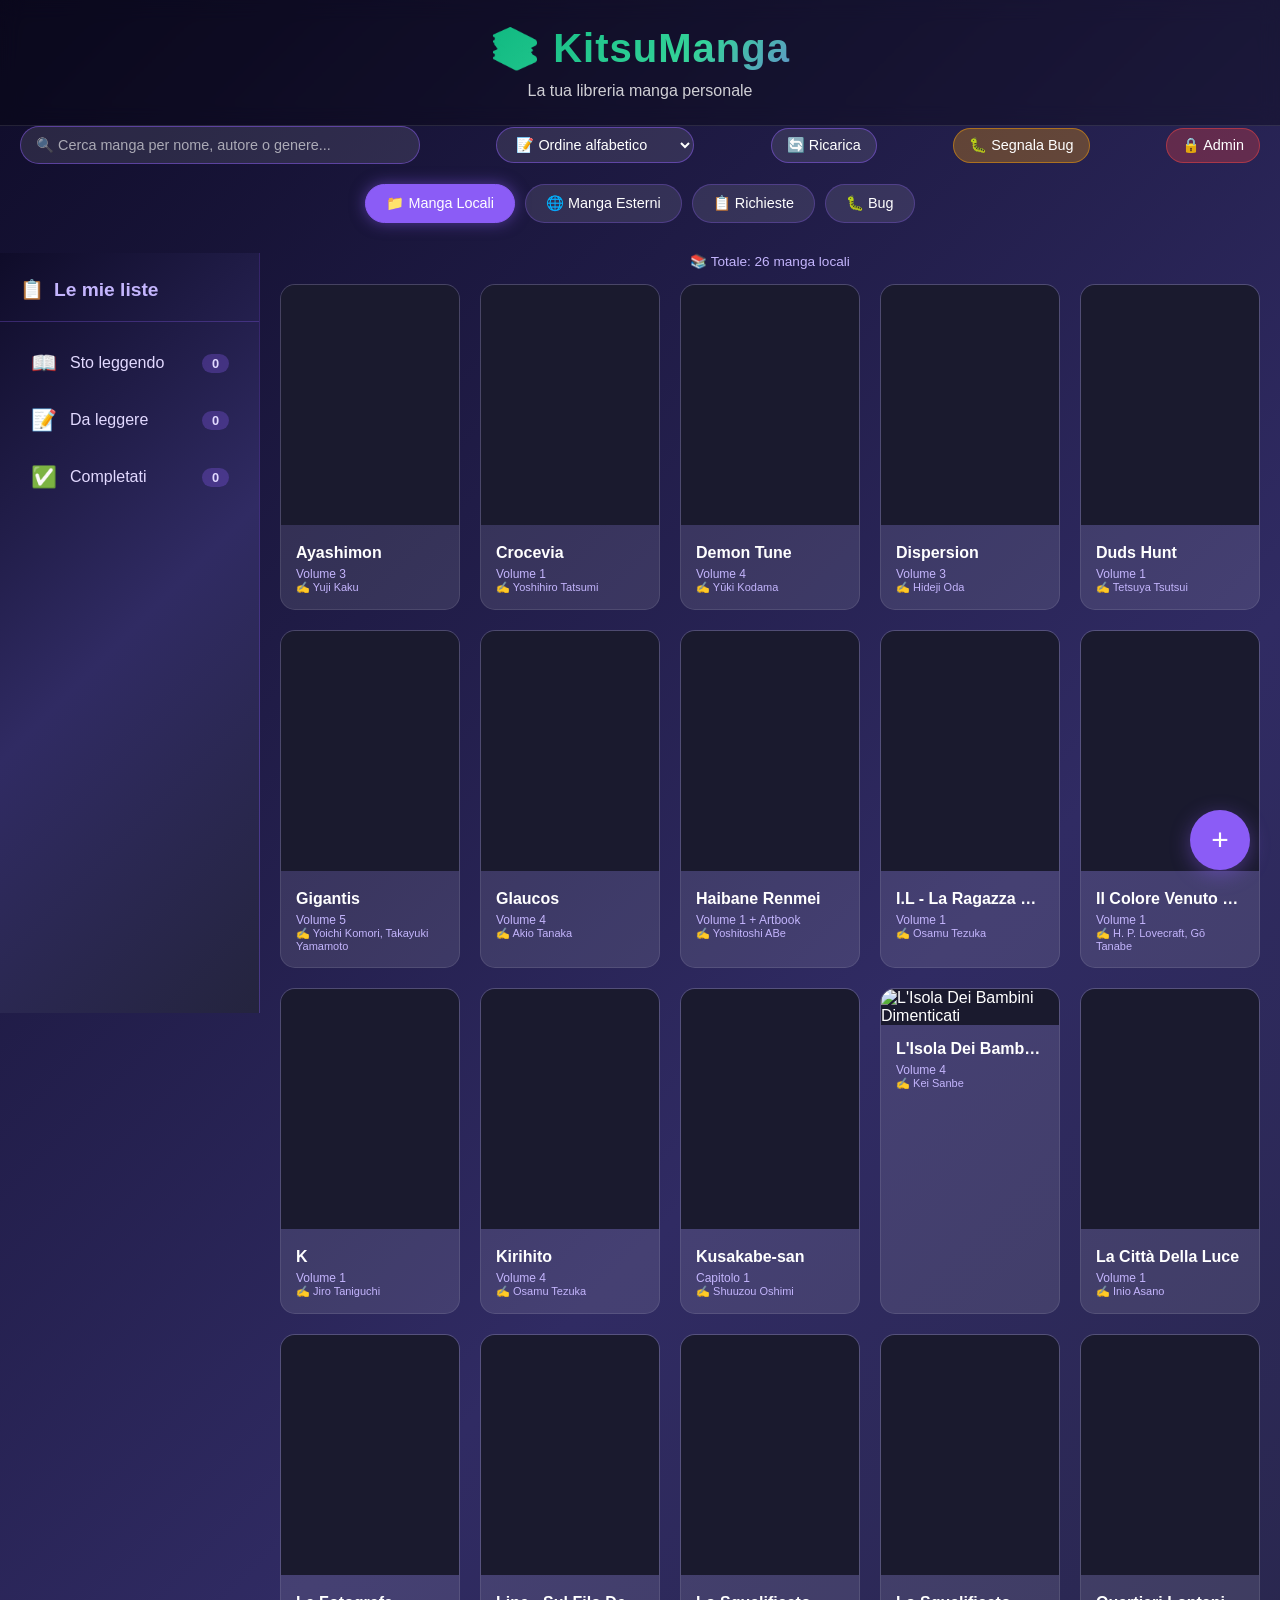
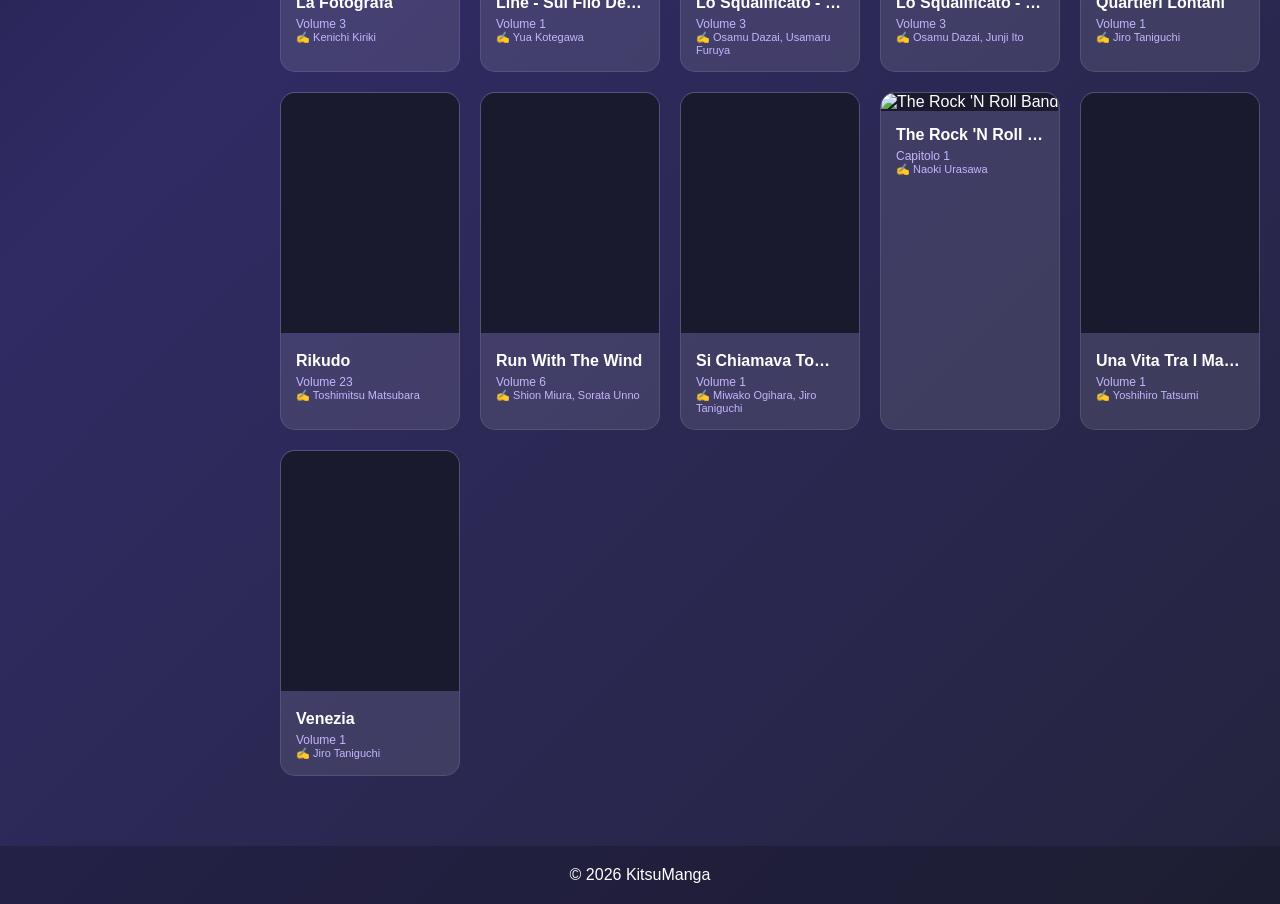
==== index.html @ da4ecd40 "." ====
<!DOCTYPE html>
<html lang="it">
<head>
  <link rel="icon" type="image/png" href="assets/icons/icon-512.png">
  <link rel="manifest" href="./manifest.json">
  <meta name="theme-color" content="#302b63">
  <meta charset="UTF-8">
  <meta name="viewport" content="width=device-width, initial-scale=1.0">
  <title>KitsuManga</title>
  <meta http-equiv="Cache-Control" content="no-cache, no-store, must-revalidate">
  <meta http-equiv="Pragma" content="no-cache">
  <meta http-equiv="Expires" content="0">
  <style>
    * { margin: 0; padding: 0; box-sizing: border-box; }
    body {
      font-family: 'Segoe UI', Arial, sans-serif;
      background: linear-gradient(135deg, #0f0c29, #302b63, #24243e);
      min-height: 100vh;
      color: white;
    }
    header {
      padding: 25px;
      text-align: center;
      background: rgba(0,0,0,0.3);
      backdrop-filter: blur(10px);
      border-bottom: 1px solid rgba(255,255,255,0.1);
    }
    h1 { 
      font-size: 2.5em; 
      font-weight: bold;
      background: linear-gradient(135deg, #10b981, #34d399, #8b5cf6, #a78bfa);
      -webkit-background-clip: text;
      background-clip: text;
      color: transparent;
      display: inline-block;
      animation: gradientShift 3s ease infinite;
      background-size: 200% 200%;
      letter-spacing: 1px;
    }
    @keyframes gradientShift {
      0% { background-position: 0% 50%; }
      50% { background-position: 100% 50%; }
      100% { background-position: 0% 50%; }
    }
    
    .app-layout {
      display: flex;
      min-height: calc(100vh - 140px);
    }
    
    .lists-sidebar {
      width: 260px;
      background: linear-gradient(135deg, #0f0c29, #302b63, #24243e);
      border-right: 1px solid rgba(139, 92, 246, 0.3);
      padding: 25px 0;
      position: sticky;
      top: 0;
      height: calc(100vh - 140px);
      overflow-y: auto;
      flex-shrink: 0;
      transition: transform 0.3s ease;
    }
    
    .sidebar-header {
      padding: 0 20px 20px;
      font-size: 1.2rem;
      font-weight: 600;
      color: #c4b5fd;
      border-bottom: 1px solid rgba(139, 92, 246, 0.3);
      margin-bottom: 15px;
      display: flex;
      align-items: center;
      gap: 10px;
    }
    
    .sidebar-item {
      display: flex;
      align-items: center;
      gap: 12px;
      padding: 14px 20px;
      margin: 5px 10px;
      border-radius: 12px;
      cursor: pointer;
      transition: all 0.2s ease;
      color: #e2d9ff;
      background: transparent;
    }
    
    .sidebar-item:hover {
      background: rgba(139, 92, 246, 0.2);
      padding-left: 25px;
    }
    
    .sidebar-item.active {
      background: linear-gradient(135deg, rgba(139, 92, 246, 0.3), rgba(107, 33, 168, 0.3));
      border: 1px solid rgba(139, 92, 246, 0.4);
      color: white;
    }
    
    .sidebar-icon {
      font-size: 1.3rem;
      width: 28px;
      text-align: center;
    }
    
    .sidebar-count {
      margin-left: auto;
      background: rgba(139, 92, 246, 0.3);
      padding: 2px 10px;
      border-radius: 20px;
      font-size: 0.8rem;
      font-weight: 600;
    }
    
    .sidebar-item.active .sidebar-count {
      background: #8b5cf6;
    }
    
    .main-content {
      flex: 1;
      padding: 0;
      min-width: 0;
    }
    
    .lists-dropdown-mobile {
      display: none;
      position: relative;
    }
    
    .lists-dropdown-btn {
      background: linear-gradient(135deg, rgba(139, 92, 246, 0.2), rgba(107, 33, 168, 0.3));
      color: white;
      border: 1px solid rgba(139, 92, 246, 0.5);
      padding: 10px 20px;
      border-radius: 30px;
      cursor: pointer;
      font-size: 0.95rem;
      font-weight: 600;
      display: flex;
      align-items: center;
      gap: 10px;
      backdrop-filter: blur(10px);
      transition: all 0.3s ease;
      white-space: nowrap;
    }
    
    .lists-dropdown-btn:hover {
      background: linear-gradient(135deg, rgba(139, 92, 246, 0.4), rgba(107, 33, 168, 0.5));
    }
    
    .dropdown-arrow {
      font-size: 0.7rem;
      transition: transform 0.3s ease;
    }
    
    .lists-dropdown-mobile.active .dropdown-arrow {
      transform: rotate(180deg);
    }
    
    .lists-dropdown-content {
      position: absolute;
      top: calc(100% + 10px);
      right: 0;
      background: rgba(20, 20, 40, 0.98);
      backdrop-filter: blur(20px);
      border: 1px solid rgba(139, 92, 246, 0.4);
      border-radius: 20px;
      min-width: 220px;
      overflow: hidden;
      z-index: 1000;
      opacity: 0;
      visibility: hidden;
      transform: translateY(-10px);
      transition: all 0.3s cubic-bezier(0.4, 0, 0.2, 1);
      box-shadow: 0 20px 40px rgba(0, 0, 0, 0.5);
    }
    
    .lists-dropdown-mobile.active .lists-dropdown-content {
      opacity: 1;
      visibility: visible;
      transform: translateY(0);
    }
    
    .dropdown-item {
      display: flex;
      align-items: center;
      gap: 12px;
      padding: 14px 20px;
      cursor: pointer;
      transition: all 0.2s ease;
      border-bottom: 1px solid rgba(255, 255, 255, 0.05);
      color: #e2d9ff;
    }
    
    .dropdown-item:last-child {
      border-bottom: none;
    }
    
    .dropdown-item:hover {
      background: rgba(139, 92, 246, 0.25);
      padding-left: 25px;
    }
    
    .dropdown-item.active {
      background: rgba(139, 92, 246, 0.3);
      color: white;
    }
    
    .dropdown-icon {
      font-size: 1.2rem;
      width: 24px;
      text-align: center;
    }
    
    .dropdown-count {
      margin-left: auto;
      background: rgba(139, 92, 246, 0.3);
      padding: 2px 8px;
      border-radius: 20px;
      font-size: 0.75rem;
    }
    
    @media (max-width: 900px) {
      .lists-sidebar {
        display: none;
      }
      .lists-dropdown-mobile {
        display: block;
      }
    }
    
    @media (min-width: 901px) {
      .lists-dropdown-mobile {
        display: none;
      }
    }
    
    .controls {
      display: flex;
      justify-content: space-between;
      align-items: center;
      max-width: 1400px;
      margin: 0 auto 20px;
      padding: 0 20px;
      gap: 15px;
      flex-wrap: wrap;
    }
    .search-container {
      flex: 1;
      max-width: 400px;
      position: relative;
    }
    .search-input {
      width: 100%;
      padding: 10px 15px;
      background: rgba(255,255,255,0.1);
      border: 1px solid rgba(139, 92, 246, 0.5);
      border-radius: 25px;
      color: white;
      font-size: 0.9rem;
      transition: all 0.3s;
      outline: none;
    }
    .search-input:focus {
      border-color: #8b5cf6;
      background: rgba(255,255,255,0.15);
      box-shadow: 0 0 10px rgba(139, 92, 246, 0.3);
    }
    .search-input::placeholder {
      color: rgba(255,255,255,0.6);
    }
    .search-clear {
      position: absolute;
      right: 12px;
      top: 50%;
      transform: translateY(-50%);
      background: rgba(255,255,255,0.2);
      border: none;
      color: white;
      width: 22px;
      height: 22px;
      border-radius: 50%;
      cursor: pointer;
      display: flex;
      align-items: center;
      justify-content: center;
      font-size: 14px;
      transition: 0.2s;
    }
    .search-clear:hover {
      background: rgba(255,255,255,0.4);
    }
    .sort-select {
      background: rgba(255,255,255,0.1);
      color: white;
      border: 1px solid rgba(139, 92, 246, 0.5);
      padding: 8px 15px;
      border-radius: 20px;
      cursor: pointer;
      font-size: 0.9rem;
    }
    .sort-select:hover {
      background: rgba(139, 92, 246, 0.3);
    }
    .reload-btn {
      background: rgba(255,255,255,0.1);
      border: 1px solid rgba(139, 92, 246, 0.5);
      padding: 8px 15px;
      border-radius: 20px;
      cursor: pointer;
      color: white;
      font-size: 0.9rem;
      transition: 0.3s;
    }
    .reload-btn:hover {
      background: rgba(139, 92, 246, 0.3);
      transform: scale(1.02);
    }
    .admin-btn {
      background: rgba(239, 68, 68, 0.3);
      border: 1px solid rgba(239, 68, 68, 0.5);
      padding: 8px 15px;
      border-radius: 20px;
      cursor: pointer;
      color: white;
      font-size: 0.9rem;
      transition: 0.3s;
    }
    .admin-btn:hover {
      background: rgba(239, 68, 68, 0.5);
      transform: scale(1.02);
    }
    .bug-btn {
      background: rgba(245, 158, 11, 0.3);
      border: 1px solid rgba(245, 158, 11, 0.5);
      padding: 8px 15px;
      border-radius: 20px;
      cursor: pointer;
      color: white;
      font-size: 0.9rem;
      transition: 0.3s;
    }
    .bug-btn:hover {
      background: rgba(245, 158, 11, 0.5);
      transform: scale(1.02);
    }
    .results-info {
      font-size: 0.85rem;
      color: #c4b5fd;
      padding: 0 20px;
      margin-bottom: 15px;
      text-align: center;
    }
    .tabs {
      display: flex;
      justify-content: center;
      gap: 10px;
      margin-bottom: 30px;
      padding: 0 20px;
      flex-wrap: wrap;
    }
    .tab-btn {
      background: rgba(255,255,255,0.1);
      border: 1px solid rgba(139, 92, 246, 0.3);
      padding: 10px 20px;
      border-radius: 25px;
      cursor: pointer;
      color: white;
      font-size: 0.9rem;
      transition: 0.3s;
      white-space: nowrap;
    }
    .tab-btn.active {
      background: #8b5cf6;
      border-color: #8b5cf6;
      box-shadow: 0 0 15px rgba(139, 92, 246, 0.5);
    }
    .tab-btn:hover:not(.active) {
      background: rgba(139, 92, 246, 0.3);
    }
    .container { padding: 0 20px 30px; max-width: 1400px; margin: 0 auto; }
    .grid {
      display: grid;
      grid-template-columns: repeat(auto-fill, minmax(180px, 1fr));
      gap: 20px;
    }
    .card {
      background: rgba(255,255,255,0.1);
      border-radius: 15px;
      overflow: hidden;
      cursor: pointer;
      transition: all 0.3s;
      border: 1px solid rgba(255,255,255,0.1);
      position: relative;
    }
    .card:hover {
      transform: translateY(-8px);
      box-shadow: 0 15px 30px rgba(0,0,0,0.5);
      border-color: #8b5cf6;
    }
    .card img {
      width: 100%;
      height: 240px;
      object-fit: cover;
      background: #1a1a2e;
    }
    .info { padding: 15px; }
    .title {
      font-weight: bold;
      margin-bottom: 5px;
      white-space: nowrap;
      overflow: hidden;
      text-overflow: ellipsis;
    }
    .chapter { font-size: 12px; color: #c4b5fd; }
    .external-badge {
      position: absolute;
      top: 10px;
      right: 10px;
      background: rgba(139, 92, 246, 0.9);
      padding: 4px 8px;
      border-radius: 12px;
      font-size: 11px;
      font-weight: bold;
      backdrop-filter: blur(5px);
    }
    .request-badge {
      position: absolute;
      top: 10px;
      left: 10px;
      background: rgba(239, 68, 68, 0.9);
      padding: 4px 8px;
      border-radius: 12px;
      font-size: 11px;
      font-weight: bold;
      backdrop-filter: blur(5px);
    }
    .bug-badge {
      position: absolute;
      top: 10px;
      left: 10px;
      background: rgba(245, 158, 11, 0.9);
      padding: 4px 8px;
      border-radius: 12px;
      font-size: 11px;
      font-weight: bold;
      backdrop-filter: blur(5px);
    }
    .status-badge {
      position: absolute;
      bottom: 10px;
      right: 10px;
      padding: 4px 8px;
      border-radius: 12px;
      font-size: 10px;
      font-weight: bold;
    }
    .status-pending { background: rgba(245, 158, 11, 0.9); }
    .status-approved { background: rgba(16, 185, 129, 0.9); }
    .status-rejected { background: rgba(239, 68, 68, 0.9); }
    .status-fixed { background: rgba(16, 185, 129, 0.9); }
    
    .remove-from-list-btn {
      background: #ef4444;
      border: none;
      color: white;
      padding: 6px 12px;
      border-radius: 15px;
      margin-top: 10px;
      cursor: pointer;
      font-size: 11px;
      width: 100%;
      transition: 0.2s;
      font-weight: 500;
    }
    .remove-from-list-btn:hover {
      background: #dc2626;
    }
    
    .no-results {
      grid-column: 1/-1;
      text-align: center;
      padding: 50px;
      color: #c4b5fd;
    }
    .add-manga {
      position: fixed;
      bottom: 30px;
      right: 30px;
      background: #8b5cf6;
      color: white;
      width: 60px;
      height: 60px;
      border-radius: 50%;
      display: flex;
      align-items: center;
      justify-content: center;
      font-size: 30px;
      cursor: pointer;
      box-shadow: 0 5px 20px rgba(139, 92, 246, 0.4);
      transition: 0.3s;
      border: none;
      text-decoration: none;
      z-index: 100;
    }
    .add-manga:hover {
      transform: scale(1.1);
      background: #a78bfa;
    }
    footer {
      text-align: center;
      padding: 20px;
      background: rgba(0,0,0,0.2);
      margin-top: 40px;
    }
    
    .modal {
      display: none;
      position: fixed;
      top: 0;
      left: 0;
      width: 100%;
      height: 100%;
      background: rgba(0,0,0,0.8);
      z-index: 2000;
      align-items: center;
      justify-content: center;
    }
    .modal.active {
      display: flex;
    }
    .modal-content {
      background: linear-gradient(135deg, #1a1a2e, #16213e);
      border-radius: 20px;
      padding: 30px;
      max-width: 500px;
      width: 90%;
      border: 1px solid #8b5cf6;
      max-height: 85vh;
      overflow-y: auto;
    }
    .modal-content h2 {
      margin-bottom: 20px;
      color: #c4b5fd;
    }
    .modal-content input, .modal-content textarea, .modal-content select {
      width: 100%;
      padding: 10px;
      margin-bottom: 15px;
      background: rgba(255,255,255,0.1);
      border: 1px solid rgba(139, 92, 246, 0.5);
      border-radius: 10px;
      color: white;
      font-size: 0.9rem;
    }
    .modal-content textarea {
      resize: vertical;
      min-height: 80px;
    }
    .modal-content button {
      background: #8b5cf6;
      color: white;
      border: none;
      padding: 10px 20px;
      border-radius: 10px;
      cursor: pointer;
      font-size: 1rem;
      margin-right: 10px;
    }
    .modal-content button:hover {
      background: #a78bfa;
    }
    .close-modal {
      background: rgba(255,255,255,0.2) !important;
    }
    .cover-preview {
      margin-bottom: 15px;
      text-align: center;
    }
    .cover-preview img {
      max-width: 100px;
      max-height: 150px;
      border-radius: 10px;
      border: 2px solid #8b5cf6;
      display: none;
    }
    .cover-preview img.show {
      display: inline-block;
    }
    .input-hint {
      font-size: 0.7rem;
      color: #9ca3af;
      margin-top: -12px;
      margin-bottom: 15px;
    }
    
    .admin-panel {
      display: none;
      position: fixed;
      top: 0;
      left: 0;
      width: 100%;
      height: 100%;
      background: rgba(0,0,0,0.95);
      z-index: 3000;
      overflow-y: auto;
      padding: 20px;
    }
    .admin-panel.active {
      display: block;
    }
    .admin-container {
      max-width: 1200px;
      margin: 0 auto;
    }
    .admin-tabs {
      display: flex;
      gap: 10px;
      margin-bottom: 20px;
      justify-content: center;
    }
    .admin-tab-btn {
      background: rgba(255,255,255,0.1);
      border: 1px solid rgba(139, 92, 246, 0.3);
      padding: 10px 25px;
      border-radius: 25px;
      cursor: pointer;
      color: white;
      font-size: 1rem;
      transition: 0.3s;
    }
    .admin-tab-btn.active {
      background: #8b5cf6;
      border-color: #8b5cf6;
    }
    .request-card, .bug-card {
      background: rgba(255,255,255,0.1);
      border-radius: 15px;
      padding: 20px;
      margin-bottom: 20px;
      border: 1px solid rgba(139, 92, 246, 0.3);
    }
    .request-card h3, .bug-card h3 {
      color: #c4b5fd;
      margin-bottom: 10px;
    }
    .request-card p, .bug-card p {
      margin-bottom: 8px;
      opacity: 0.9;
    }
    .request-card .cover-thumb, .bug-card .cover-thumb {
      max-width: 80px;
      max-height: 120px;
      border-radius: 8px;
      margin-top: 10px;
    }
    .request-actions, .bug-actions {
      display: flex;
      gap: 10px;
      margin-top: 15px;
    }
    .approve-btn {
      background: #10b981;
      color: white;
      border: none;
      padding: 8px 20px;
      border-radius: 8px;
      cursor: pointer;
    }
    .reject-btn {
      background: #ef4444;
      color: white;
      border: none;
      padding: 8px 20px;
      border-radius: 8px;
      cursor: pointer;
    }
    .fix-btn {
      background: #10b981;
      color: white;
      border: none;
      padding: 8px 20px;
      border-radius: 8px;
      cursor: pointer;
    }
    .admin-close {
      position: fixed;
      top: 20px;
      right: 20px;
      background: #ef4444;
      color: white;
      border: none;
      padding: 10px 20px;
      border-radius: 20px;
      cursor: pointer;
      z-index: 3001;
    }
    
    .toast {
      position: fixed;
      bottom: 100px;
      left: 50%;
      transform: translateX(-50%);
      background: linear-gradient(135deg, #8b5cf6, #6b21a8);
      color: white;
      padding: 12px 24px;
      border-radius: 40px;
      font-size: 0.9rem;
      z-index: 2000;
      animation: toastFade 3s ease forwards;
      pointer-events: none;
      white-space: nowrap;
      box-shadow: 0 5px 20px rgba(139, 92, 246, 0.4);
    }
    @keyframes toastFade {
      0% { opacity: 0; transform: translateX(-50%) translateY(20px); }
      15% { opacity: 1; transform: translateX(-50%) translateY(0); }
      85% { opacity: 1; }
      100% { opacity: 0; transform: translateX(-50%) translateY(-20px); visibility: hidden; }
    }
    
    @media (max-width: 768px) {
      h1 { font-size: 1.8em; }
      .controls { flex-direction: row; align-items: center; }
      .search-container { max-width: 100%; }
      .grid { gap: 15px; grid-template-columns: repeat(auto-fill, minmax(140px, 1fr)); }
      .card img { height: 180px; }
      .tab-btn { padding: 8px 12px; font-size: 0.8rem; }
      .toast { font-size: 0.8rem; padding: 8px 16px; white-space: nowrap; bottom: 80px; }
      .admin-tab-btn { padding: 6px 15px; font-size: 0.85rem; }
    }
  </style>
</head>
<body>

<header>
  <h1>📚 KitsuManga</h1>
  <p style="margin-top: 10px; opacity: 0.8;">La tua libreria manga personale</p>
</header>

<div class="controls">
  <div class="search-container">
    <input type="text" class="search-input" id="searchInput" placeholder="🔍 Cerca manga per nome, autore o genere..." autocomplete="off">
    <button class="search-clear" id="searchClear" style="display: none;">✕</button>
  </div>
  <select class="sort-select" id="sortSelect">
    <option value="title">📝 Ordine alfabetico</option>
    <option value="title-desc">📝 Alfabetico inverso</option>
    <option value="latest">🆕 Più recenti prima</option>
    <option value="latest-desc">🕐 Meno recenti prima</option>
    <option value="default">📋 Ordine originale</option>
  </select>
  
  <div class="lists-dropdown-mobile" id="listsDropdownMobile">
    <button class="lists-dropdown-btn" id="listsDropdownBtn">
      <span>📋 Le mie liste</span>
      <span class="dropdown-arrow">▼</span>
    </button>
    <div class="lists-dropdown-content" id="listsDropdownContent">
      <div class="dropdown-item" data-list="reading">
        <span class="dropdown-icon">📖</span>
        <span>Sto leggendo</span>
        <span class="dropdown-count" id="mobileReadingCount">0</span>
      </div>
      <div class="dropdown-item" data-list="plan">
        <span class="dropdown-icon">📝</span>
        <span>Da leggere</span>
        <span class="dropdown-count" id="mobilePlanCount">0</span>
      </div>
      <div class="dropdown-item" data-list="completed">
        <span class="dropdown-icon">✅</span>
        <span>Completati</span>
        <span class="dropdown-count" id="mobileCompletedCount">0</span>
      </div>
    </div>
  </div>
  
  <button class="reload-btn" id="reloadBtn">🔄 Ricarica</button>
  <button class="bug-btn" id="bugBtn">🐛 Segnala Bug</button>
  <button class="admin-btn" id="adminBtn">🔒 Admin</button>
</div>

<div class="tabs">
  <button class="tab-btn active" data-tab="local">📁 Manga Locali</button>
  <button class="tab-btn" data-tab="external">🌐 Manga Esterni</button>
  <button class="tab-btn" data-tab="requests">📋 Richieste</button>
  <button class="tab-btn" data-tab="bugs">🐛 Bug</button>
</div>

<div class="app-layout">
  <div class="lists-sidebar" id="listsSidebar">
    <div class="sidebar-header">
      <span>📋</span>
      <span>Le mie liste</span>
    </div>
    <div class="sidebar-item" data-list="reading">
      <span class="sidebar-icon">📖</span>
      <span>Sto leggendo</span>
      <span class="sidebar-count" id="readingCount">0</span>
    </div>
    <div class="sidebar-item" data-list="plan">
      <span class="sidebar-icon">📝</span>
      <span>Da leggere</span>
      <span class="sidebar-count" id="planCount">0</span>
    </div>
    <div class="sidebar-item" data-list="completed">
      <span class="sidebar-icon">✅</span>
      <span>Completati</span>
      <span class="sidebar-count" id="completedCount">0</span>
    </div>
  </div>
  
  <div class="main-content">
    <div class="results-info" id="resultsInfo"></div>
    
    <div class="container">
      <div class="grid" id="grid">
        <div style="grid-column: 1/-1; text-align: center; padding: 50px; color: #c4b5fd;">
          Caricamento libreria...
        </div>
      </div>
    </div>
  </div>
</div>

<button class="add-manga" id="addMangaBtn" title="Richiedi un manga">+</button>

<footer>
  © 2026 KitsuManga
</footer>

<!-- Modal per richieste manga -->
<div class="modal" id="requestModal">
  <div class="modal-content">
    <h2>📝 Richiedi un manga</h2>
    <input type="text" id="reqTitle" placeholder="Titolo del manga *">
    <input type="text" id="reqAuthor" placeholder="Autore">
    <input type="url" id="reqCover" placeholder="URL della cover (copertina)">
    <div class="cover-preview">
      <img id="coverPreview" alt="Anteprima cover">
    </div>
    <div class="input-hint">💡 Inserisci un link diretto all'immagine della copertina (opzionale)</div>
    <input type="url" id="reqUrl" placeholder="URL dove leggerlo (es. sito manga)">
    <textarea id="reqReason" placeholder="Motivo della richiesta (opzionale)"></textarea>
    <input type="text" id="reqRequester" placeholder="Il tuo nome/nickname *">
    <button id="submitRequest">Invia richiesta</button>
    <button class="close-modal" id="closeRequestModal">Annulla</button>
  </div>
</div>

<!-- Modal per segnalazione bug -->
<div class="modal" id="bugModal">
  <div class="modal-content">
    <h2>🐛 Segnala un bug</h2>
    <select id="bugType">
      <option value="visual">Problema visivo / layout</option>
      <option value="functional">Problema funzionale</option>
      <option value="loading">Problema di caricamento</option>
      <option value="reader">Problema nel lettore</option>
      <option value="other">Altro</option>
    </select>
    <input type="text" id="bugTitle" placeholder="Titolo breve del problema *">
    <textarea id="bugDescription" placeholder="Descrivi il problema in dettaglio... *"></textarea>
    <input type="text" id="bugPage" placeholder="Pagina/schermata dove si verifica (es. Reader, Libreria)">
    <input type="text" id="bugReporter" placeholder="Il tuo nome/nickname *">
    <button id="submitBug">Invia segnalazione</button>
    <button class="close-modal" id="closeBugModal">Annulla</button>
  </div>
</div>

<!-- Pannello Admin -->
<div class="admin-panel" id="adminPanel">
  <button class="admin-close" id="closeAdmin">✕ Chiudi</button>
  <div class="admin-container">
    <h2 style="margin-bottom: 20px; text-align:center;">🔒 Pannello Amministrazione</h2>
    <div class="admin-tabs">
      <button class="admin-tab-btn active" data-admin-tab="requests">📋 Richieste Manga</button>
      <button class="admin-tab-btn" data-admin-tab="bugs">🐛 Segnalazioni Bug</button>
    </div>
    <div style="margin-bottom: 20px; padding: 15px; background: rgba(0,0,0,0.3); border-radius: 15px;">
      <h3 style="margin-bottom: 10px;">📥 Importa richieste da email</h3>
      <textarea id="emailImportText" placeholder="Incolla qui il contenuto dell'email ricevuta..." style="width: 100%; padding: 10px; background: rgba(255,255,255,0.1); border: 1px solid #8b5cf6; border-radius: 10px; color: white; margin-bottom: 10px; min-height: 150px;"></textarea>
      <button id="importFromEmailBtn" style="background: #10b981; border: none; color: white; padding: 8px 20px; border-radius: 8px; cursor: pointer;">📥 Importa richieste</button>
    </div>
    <div id="adminRequestsList"></div>
    <div id="adminBugsList" style="display: none;"></div>
  </div>
</div>

<script>
  const ADMIN_EMAIL = 'KitsuMangaFeedback@gmail.com';
  
  const grid = document.getElementById('grid');
  const sortSelect = document.getElementById('sortSelect');
  const searchInput = document.getElementById('searchInput');
  const searchClear = document.getElementById('searchClear');
  const resultsInfo = document.getElementById('resultsInfo');
  const tabs = document.querySelectorAll('.tab-btn');
  const addMangaBtn = document.getElementById('addMangaBtn');
  const reloadBtn = document.getElementById('reloadBtn');
  const adminBtn = document.getElementById('adminBtn');
  const bugBtn = document.getElementById('bugBtn');
  const requestModal = document.getElementById('requestModal');
  const bugModal = document.getElementById('bugModal');
  const adminPanel = document.getElementById('adminPanel');
  const submitRequest = document.getElementById('submitRequest');
  const submitBug = document.getElementById('submitBug');
  const closeRequestModal = document.getElementById('closeRequestModal');
  const closeBugModal = document.getElementById('closeBugModal');
  const closeAdmin = document.getElementById('closeAdmin');
  
  let mangasLocal = [];
  let mangasExternal = [];
  let mangaRequests = [];
  let bugReports = [];
  let currentTab = 'local';
  let currentSearchTerm = '';
  let currentAdminTab = 'requests';
  const ADMIN_PASSWORD = 'admin123';

  const LISTS_KEY = 'kitsumanga_lists';
  
  function loadLists() {
    const saved = localStorage.getItem(LISTS_KEY);
    if (saved) {
      try {
        return JSON.parse(saved);
      } catch(e) {
        return { reading: [], plan: [], completed: [] };
      }
    }
    return { reading: [], plan: [], completed: [] };
  }
  
  function saveLists(lists) {
    localStorage.setItem(LISTS_KEY, JSON.stringify(lists));
  }
  
  function updateListCounts() {
    const lists = loadLists();
    document.getElementById('readingCount').textContent = lists.reading.length;
    document.getElementById('planCount').textContent = lists.plan.length;
    document.getElementById('completedCount').textContent = lists.completed.length;
    document.getElementById('mobileReadingCount').textContent = lists.reading.length;
    document.getElementById('mobilePlanCount').textContent = lists.plan.length;
    document.getElementById('mobileCompletedCount').textContent = lists.completed.length;
  }
  
  function removeFromList(listType, mangaId) {
    const lists = loadLists();
    lists[listType] = lists[listType].filter(m => m.id !== mangaId);
    saveLists(lists);
    updateListCounts();
  }
  
  function renderListTab(listType) {
    const lists = loadLists();
    const items = lists[listType] || [];
    
    const tabNames = {
      reading: 'Sto leggendo',
      plan: 'Da leggere',
      completed: 'Completati'
    };
    
    sortSelect.style.display = 'none';
    addMangaBtn.style.display = 'none';
    
    if (items.length === 0) {
      grid.innerHTML = `<div class="no-results">📭 Nessun manga in "${tabNames[listType]}"</div>`;
      resultsInfo.innerHTML = `📚 0 manga in "${tabNames[listType]}"`;
      return;
    }
    
    grid.innerHTML = '';
    
    items.forEach(manga => {
      const card = document.createElement('div');
      card.className = 'card';
      
      card.innerHTML = `
        <img src="${manga.cover}" alt="${manga.title}" onerror="this.src='https://placehold.co/300x400/1a1a2e/a78bfa?text=${encodeURIComponent(manga.title)}'">
        <div class="info">
          <div class="title">${escapeHtml(manga.title)}</div>
          <div class="chapter">${manga.latest || ''}</div>
          ${manga.author ? `<div class="chapter" style="font-size: 11px;">✍️ ${escapeHtml(manga.author)}</div>` : ''}
          <button class="remove-from-list-btn" data-id="${manga.id}" data-list="${listType}">🗑️ Rimuovi</button>
        </div>
      `;
      
      card.onclick = (e) => {
        if (e.target.classList.contains('remove-from-list-btn')) return;
        window.location.href = `pages/manga-detail.html?manga=${encodeURIComponent(manga.id)}&title=${encodeURIComponent(manga.title)}`;
      };
      
      grid.appendChild(card);
    });
    
    document.querySelectorAll('.remove-from-list-btn').forEach(btn => {
      btn.addEventListener('click', (e) => {
        e.stopPropagation();
        const id = btn.dataset.id;
        const list = btn.dataset.list;
        removeFromList(list, id);
        renderListTab(list);
        showToast(`🗑️ Rimosso dalla lista`);
      });
    });
    
    resultsInfo.innerHTML = `📚 ${items.length} manga in "${tabNames[listType]}"`;
  }
  
  function setActiveList(activeList) {
    document.querySelectorAll('.sidebar-item').forEach(item => {
      item.classList.remove('active');
      if (item.dataset.list === activeList) item.classList.add('active');
    });
    
    document.querySelectorAll('.dropdown-item').forEach(item => {
      item.classList.remove('active');
      if (item.dataset.list === activeList) item.classList.add('active');
    });
    
    tabs.forEach(btn => btn.classList.remove('active'));
  }
  
  function initListsUI() {
    updateListCounts();
    
    document.querySelectorAll('.sidebar-item').forEach(item => {
      item.addEventListener('click', () => {
        const listType = item.dataset.list;
        currentTab = listType;
        setActiveList(listType);
        renderListTab(listType);
      });
    });
    
    const dropdown = document.getElementById('listsDropdownMobile');
    const dropdownBtn = document.getElementById('listsDropdownBtn');
    
    dropdownBtn.addEventListener('click', (e) => {
      e.stopPropagation();
      dropdown.classList.toggle('active');
    });
    
    document.addEventListener('click', (e) => {
      if (!dropdown.contains(e.target)) dropdown.classList.remove('active');
    });
    
    document.querySelectorAll('.dropdown-item').forEach(item => {
      item.addEventListener('click', (e) => {
        e.stopPropagation();
        const listType = item.dataset.list;
        currentTab = listType;
        setActiveList(listType);
        renderListTab(listType);
        dropdown.classList.remove('active');
      });
    });
  }

  async function inviaEmail(tipo, dati) {
    let messaggio = '';
    
    if (tipo === 'richieste') {
      dati.forEach((req, i) => {
        messaggio += `【${i+1}】 ${req.title}\n`;
        messaggio += `   👤 Richiedente: ${req.requester}\n`;
        messaggio += `   ✍️ Autore: ${req.author || 'Non specificato'}\n`;
        messaggio += `   🔗 URL: ${req.url || 'Non specificato'}\n`;
        messaggio += `   💬 Motivo: ${req.reason || 'Nessuno'}\n`;
        messaggio += `   🏷️ Stato locale: ${req.status === 'pending' ? '⏳ In attesa' : (req.status === 'approved' ? '✅ Approvata' : '❌ Respinta')}\n`;
        if (req.cover) messaggio += `   🖼️ Cover: ${req.cover}\n`;
        messaggio += `\n`;
      });
    } else if (tipo === 'bugs') {
      dati.forEach((bug, i) => {
        const tipoLabel = {
          'visual': '🎨 Problema visivo',
          'functional': '⚙️ Problema funzionale',
          'loading': '🔄 Problema di caricamento',
          'reader': '📖 Problema nel lettore',
          'other': '📝 Altro'
        };
        messaggio += `【${i+1}】 ${bug.title}\n`;
        messaggio += `   👤 Segnalato da: ${bug.reporter}\n`;
        messaggio += `   🏷️ Tipo: ${tipoLabel[bug.type] || bug.type}\n`;
        messaggio += `   📝 Descrizione: ${bug.description}\n`;
        messaggio += `   📄 Pagina: ${bug.page || 'Non specificata'}\n`;
        messaggio += `   🏷️ Stato locale: ${bug.status === 'pending' ? '⏳ In attesa' : '✅ Risolto'}\n`;
        messaggio += `\n`;
      });
    }
    
    const form = document.createElement('form');
    form.method = 'POST';
    form.action = `https://formsubmit.co/${ADMIN_EMAIL}`;
    form.style.display = 'none';
    
    const inputMessage = document.createElement('input');
    inputMessage.name = 'message';
    inputMessage.value = messaggio;
    
    const inputSubject = document.createElement('input');
    inputSubject.name = '_subject';
    inputSubject.value = `📬 KitsuManga - ${tipo === 'richieste' ? 'Nuove richieste' : 'Nuovi bug'}`;
    
    const inputFormat = document.createElement('input');
    inputFormat.name = '_format';
    inputFormat.value = 'text';
    
    const inputNext = document.createElement('input');
    inputNext.name = '_next';
    inputNext.value = window.location.href;
    
    form.appendChild(inputMessage);
    form.appendChild(inputSubject);
    form.appendChild(inputFormat);
    form.appendChild(inputNext);
    document.body.appendChild(form);
    form.submit();
    document.body.removeChild(form);
    
    return true;
  }

  async function inviaTutteLeRichieste() {
    if (mangaRequests.length === 0) {
      showToast('❌ Non hai richieste da inviare', true);
      return;
    }
    showToast('📧 Invio in corso...');
    await inviaEmail('richieste', mangaRequests);
    showToast('✅ Richieste inviate!');
  }
  
  async function inviaTuttiIBug() {
    if (bugReports.length === 0) {
      showToast('❌ Non hai bug da inviare', true);
      return;
    }
    showToast('📧 Invio in corso...');
    await inviaEmail('bugs', bugReports);
    showToast('✅ Bug inviati!');
  }

  const reqCoverInput = document.getElementById('reqCover');
  const coverPreview = document.getElementById('coverPreview');
  
  reqCoverInput.addEventListener('input', () => {
    const url = reqCoverInput.value.trim();
    if (url && (url.startsWith('http://') || url.startsWith('https://'))) {
      coverPreview.src = url;
      coverPreview.classList.add('show');
      coverPreview.onerror = () => coverPreview.classList.remove('show');
    } else {
      coverPreview.classList.remove('show');
    }
  });

  function loadRequests() {
    const saved = localStorage.getItem('mangaRequests');
    mangaRequests = saved ? JSON.parse(saved) : [];
  }

  function loadBugs() {
    const saved = localStorage.getItem('bugReports');
    bugReports = saved ? JSON.parse(saved) : [];
  }

  function saveRequests() {
    localStorage.setItem('mangaRequests', JSON.stringify(mangaRequests));
  }

  function saveBugs() {
    localStorage.setItem('bugReports', JSON.stringify(bugReports));
  }

  function showToast(message, isError = false) {
    const existingToast = document.querySelector('.toast');
    if (existingToast) existingToast.remove();
    const toast = document.createElement('div');
    toast.className = 'toast';
    toast.textContent = message;
    if (isError) toast.style.background = '#ef4444';
    document.body.appendChild(toast);
    setTimeout(() => toast.remove(), 3000);
  }

  function authenticateAdmin() {
    const password = prompt('Inserisci la password amministratore:');
    if (password === ADMIN_PASSWORD) {
      showAdminPanel();
      showToast('✅ Accesso amministratore consentito');
    } else if (password !== null) {
      showToast('❌ Password errata', true);
    }
  }

  function showAdminPanel() {
    adminPanel.classList.add('active');
    renderAdminContent();
  }

  function renderAdminContent() {
    if (currentAdminTab === 'requests') {
      renderAdminRequests();
    } else {
      renderAdminBugs();
    }
  }

  function renderAdminRequests() {
    const container = document.getElementById('adminRequestsList');
    if (mangaRequests.length === 0) {
      container.innerHTML = '<div style="text-align:center;padding:50px;">📭 Nessuna richiesta in sospeso</div>';
      return;
    }
    
    container.innerHTML = '';
    mangaRequests.forEach((req, index) => {
      const card = document.createElement('div');
      card.className = 'request-card';
      card.innerHTML = `
        <h3>${escapeHtml(req.title)}</h3>
        <p><strong>Richiedente:</strong> ${escapeHtml(req.requester)}</p>
        <p><strong>Autore:</strong> ${escapeHtml(req.author || 'Non specificato')}</p>
        ${req.cover ? `<p><strong>Cover:</strong> <a href="${req.cover}" target="_blank" style="color:#c4b5fd;">Visualizza</a><br><img src="${req.cover}" class="cover-thumb" onerror="this.style.display='none'"></p>` : '<p><strong>Cover:</strong> Non fornita</p>'}
        <p><strong>URL:</strong> ${req.url ? `<a href="${req.url}" target="_blank" style="color:#c4b5fd;">Link</a>` : 'Non specificato'}</p>
        <p><strong>Motivo:</strong> ${escapeHtml(req.reason || 'Nessuno')}</p>
        <p><strong>Data:</strong> ${new Date(req.date).toLocaleString()}</p>
        <p><strong>Stato:</strong> <span style="color:${req.status === 'approved' ? '#10b981' : (req.status === 'rejected' ? '#ef4444' : '#f59e0b')}">${req.status === 'approved' ? '✅ Approvata' : (req.status === 'rejected' ? '❌ Respinta' : '⏳ In attesa')}</span></p>
        <div class="request-actions">
          ${req.status === 'pending' ? `<button class="approve-btn" data-index="${index}">✅ Approva</button>` : ''}
          ${req.status === 'pending' ? `<button class="reject-btn" data-index="${index}">❌ Rifiuta</button>` : ''}
          <button class="reject-btn" data-index="${index}" data-delete="true" style="background:#6b7280;">🗑️ Elimina</button>
        </div>
      `;
      container.appendChild(card);
    });
    
    document.querySelectorAll('#adminRequestsList .approve-btn').forEach(btn => {
      btn.addEventListener('click', () => approveRequest(parseInt(btn.dataset.index)));
    });
    document.querySelectorAll('#adminRequestsList .reject-btn').forEach(btn => {
      btn.addEventListener('click', () => {
        const idx = parseInt(btn.dataset.index);
        btn.dataset.delete ? deleteRequest(idx) : rejectRequest(idx);
      });
    });
  }

  function renderAdminBugs() {
    const container = document.getElementById('adminBugsList');
    if (bugReports.length === 0) {
      container.innerHTML = '<div style="text-align:center;padding:50px;">🐛 Nessuna segnalazione bug</div>';
      return;
    }
    
    container.innerHTML = '';
    bugReports.forEach((bug, index) => {
      const typeLabels = {
        'visual': '🎨 Problema visivo',
        'functional': '⚙️ Problema funzionale',
        'loading': '🔄 Problema di caricamento',
        'reader': '📖 Problema nel lettore',
        'other': '📝 Altro'
      };
      const card = document.createElement('div');
      card.className = 'bug-card';
      card.innerHTML = `
        <h3>${escapeHtml(bug.title)}</h3>
        <p><strong>Tipo:</strong> ${typeLabels[bug.type] || bug.type}</p>
        <p><strong>Segnalato da:</strong> ${escapeHtml(bug.reporter)}</p>
        <p><strong>Descrizione:</strong> ${escapeHtml(bug.description)}</p>
        <p><strong>Pagina:</strong> ${escapeHtml(bug.page || 'Non specificata')}</p>
        <p><strong>Data:</strong> ${new Date(bug.date).toLocaleString()}</p>
        <p><strong>Stato:</strong> <span style="color:${bug.status === 'fixed' ? '#10b981' : '#f59e0b'}">${bug.status === 'fixed' ? '✅ Risolto' : '⏳ In attesa'}</span></p>
        <div class="bug-actions">
          ${bug.status === 'pending' ? `<button class="fix-btn" data-index="${index}">✅ Segna come risolto</button>` : ''}
          <button class="reject-btn" data-index="${index}" data-delete="true" style="background:#6b7280;">🗑️ Elimina</button>
        </div>
      `;
      container.appendChild(card);
    });
    
    document.querySelectorAll('#adminBugsList .fix-btn').forEach(btn => {
      btn.addEventListener('click', () => fixBug(parseInt(btn.dataset.index)));
    });
    document.querySelectorAll('#adminBugsList .reject-btn').forEach(btn => {
      btn.addEventListener('click', () => deleteBug(parseInt(btn.dataset.index)));
    });
  }

  function approveRequest(index) {
    mangaRequests[index].status = 'approved';
    saveRequests();
    renderAdminRequests();
    showToast('✅ Richiesta approvata!');
    if (currentTab === 'requests') renderRequestsTab();
  }

  function rejectRequest(index) {
    mangaRequests[index].status = 'rejected';
    saveRequests();
    renderAdminRequests();
    showToast('❌ Richiesta rifiutata');
    if (currentTab === 'requests') renderRequestsTab();
  }

  function deleteRequest(index) {
    mangaRequests.splice(index, 1);
    saveRequests();
    renderAdminRequests();
    if (currentTab === 'requests') renderRequestsTab();
    showToast('🗑️ Richiesta eliminata');
  }

  function fixBug(index) {
    bugReports[index].status = 'fixed';
    saveBugs();
    renderAdminBugs();
    if (currentTab === 'bugs') renderBugsTab();
    showToast('✅ Bug segnato come risolto');
  }

  function deleteBug(index) {
    bugReports.splice(index, 1);
    saveBugs();
    renderAdminBugs();
    if (currentTab === 'bugs') renderBugsTab();
    showToast('🗑️ Segnalazione eliminata');
  }

  function importFromEmail() {
    const text = document.getElementById('emailImportText').value;
    if (!text.trim()) {
      showToast('❌ Incolla prima il contenuto dell\'email', true);
      return;
    }
    
    let cleanText = text;
    if (!cleanText.includes('\n') || cleanText.split('\n').length < 3) {
      cleanText = cleanText.replace(/([👤✍️🔗💬🖼️📖🏷️])/g, '\n$1');
      cleanText = cleanText.replace(/(【\d+】)/g, '$1\n');
      cleanText = cleanText.replace(/\n\s*\n/g, '\n');
    }
    
    const lines = cleanText.split('\n');
    let currentRequest = {};
    let newRequests = [];
    
    for (let i = 0; i < lines.length; i++) {
      let line = lines[i].trim();
      if (line === '') continue;
      
      if (line.match(/【\d+】/)) {
        if (currentRequest.title && currentRequest.requester) newRequests.push(currentRequest);
        currentRequest = {};
        const titleMatch = line.match(/】\s*(.+)/);
        if (titleMatch) currentRequest.title = titleMatch[1].trim();
      } else if (line.includes('👤') && line.includes('Richiedente:')) {
        let val = line.replace(/👤/, '').replace('Richiedente:', '').trim();
        if (val && val !== 'Non specificato') currentRequest.requester = val;
      } else if (line.includes('📖') && line.includes('Titolo:')) {
        let val = line.replace(/📖/, '').replace('Titolo:', '').trim();
        if (val && val !== 'Non specificato') currentRequest.title = val;
      } else if (line.includes('✍️') && line.includes('Autore:')) {
        let val = line.replace(/✍️/, '').replace('Autore:', '').trim();
        if (val && val !== 'Non specificato') currentRequest.author = val;
      } else if (line.includes('🔗') && line.includes('URL:')) {
        let val = line.replace(/🔗/, '').replace('URL:', '').trim();
        if (val && val !== 'Non specificato') currentRequest.url = val;
      } else if (line.includes('💬') && line.includes('Motivo:')) {
        let val = line.replace(/💬/, '').replace('Motivo:', '').trim();
        if (val && val !== 'Nessuno') currentRequest.reason = val;
      } else if (line.includes('🖼️') && line.includes('Cover:')) {
        let val = line.replace(/🖼️/, '').replace('Cover:', '').trim();
        if (val && val !== 'Non fornita') currentRequest.cover = val;
      }
    }
    
    if (currentRequest.title && currentRequest.requester) newRequests.push(currentRequest);
    
    if (newRequests.length === 0) {
      showToast('❌ Nessuna richiesta trovata', true);
      return;
    }
    
    let importate = 0;
    for (const req of newRequests) {
      mangaRequests.unshift({
        id: Date.now() + importate,
        title: req.title,
        author: req.author || '',
        cover: req.cover || null,
        url: req.url || '',
        reason: req.reason || '',
        requester: req.requester,
        date: new Date().toISOString(),
        status: 'pending'
      });
      importate++;
    }
    
    saveRequests();
    renderAdminRequests();
    if (currentTab === 'requests') renderRequestsTab();
    showToast(`✅ Importate ${importate} richieste!`);
    document.getElementById('emailImportText').value = '';
  }

  function addRequest() {
    const title = document.getElementById('reqTitle').value.trim();
    const author = document.getElementById('reqAuthor').value.trim();
    const cover = document.getElementById('reqCover').value.trim();
    const url = document.getElementById('reqUrl').value.trim();
    const reason = document.getElementById('reqReason').value.trim();
    const requester = document.getElementById('reqRequester').value.trim();
    
    if (!title || !requester) {
      showToast('❌ Titolo e nome richiedente sono obbligatori', true);
      return;
    }
    
    const newRequest = {
      id: Date.now(),
      title, author, cover: cover || null, url, reason, requester,
      date: new Date().toISOString(),
      status: 'pending'
    };
    
    mangaRequests.push(newRequest);
    saveRequests();
    
    const emailBody = `[1]📋 NUOVA RICHIESTA MANGA\n\n📅 Data: ${new Date().toLocaleString()}\n👤 Richiedente: ${requester}\n📖 Titolo: ${title}\n✍️ Autore: ${author || 'Non specificato'}\n🔗 URL: ${url || 'Non specificato'}\n💬 Motivo: ${reason || 'Nessuno'}\n🖼️ Cover: ${cover || 'Non fornita'}\n🏷️ Stato locale: ⏳ In attesa`;
    
    const form = document.createElement('form');
    form.method = 'POST';
    form.action = `https://formsubmit.co/${ADMIN_EMAIL}`;
    form.style.display = 'none';
    
    const inputMessage = document.createElement('input');
    inputMessage.name = 'message';
    inputMessage.value = emailBody;
    
    const inputSubject = document.createElement('input');
    inputSubject.name = '_subject';
    inputSubject.value = `📬 KitsuManga - Nuova richiesta: ${title}`;
    
    const inputFormat = document.createElement('input');
    inputFormat.name = '_format';
    inputFormat.value = 'text';
    
    const inputNext = document.createElement('input');
    inputNext.name = '_next';
    inputNext.value = window.location.href;
    
    form.appendChild(inputMessage);
    form.appendChild(inputSubject);
    form.appendChild(inputFormat);
    form.appendChild(inputNext);
    document.body.appendChild(form);
    form.submit();
    document.body.removeChild(form);
    
    document.getElementById('reqTitle').value = '';
    document.getElementById('reqAuthor').value = '';
    document.getElementById('reqCover').value = '';
    document.getElementById('reqUrl').value = '';
    document.getElementById('reqReason').value = '';
    document.getElementById('reqRequester').value = '';
    coverPreview.classList.remove('show');
    
    requestModal.classList.remove('active');
    showToast('✅ Richiesta inviata!');
  }

  function addBug() {
    const type = document.getElementById('bugType').value;
    const title = document.getElementById('bugTitle').value.trim();
    const description = document.getElementById('bugDescription').value.trim();
    const page = document.getElementById('bugPage').value.trim();
    const reporter = document.getElementById('bugReporter').value.trim();
    
    if (!title || !description || !reporter) {
      showToast('❌ Titolo, descrizione e nome sono obbligatori', true);
      return;
    }
    
    const newBug = {
      id: Date.now(),
      type, title, description, page, reporter,
      date: new Date().toISOString(),
      status: 'pending'
    };
    
    bugReports.push(newBug);
    saveBugs();
    
    const tipoLabel = {
      'visual': '🎨 Problema visivo',
      'functional': '⚙️ Problema funzionale',
      'loading': '🔄 Problema di caricamento',
      'reader': '📖 Problema nel lettore',
      'other': '📝 Altro'
    };
    
    const emailBody = `🐛 NUOVA SEGNALAZIONE BUG\n\n📅 Data: ${new Date().toLocaleString()}\n👤 Segnalato da: ${reporter}\n🏷️ Tipo: ${tipoLabel[type] || type}\n📝 Titolo: ${title}\n📄 Descrizione: ${description}\n📍 Pagina: ${page || 'Non specificata'}\n🏷️ Stato locale: ⏳ In attesa`;
    
    const form = document.createElement('form');
    form.method = 'POST';
    form.action = `https://formsubmit.co/${ADMIN_EMAIL}`;
    form.style.display = 'none';
    
    const inputMessage = document.createElement('input');
    inputMessage.name = 'message';
    inputMessage.value = emailBody;
    
    const inputSubject = document.createElement('input');
    inputSubject.name = '_subject';
    inputSubject.value = `📬 KitsuManga - Nuovo bug: ${title}`;
    
    const inputFormat = document.createElement('input');
    inputFormat.name = '_format';
    inputFormat.value = 'text';
    
    const inputNext = document.createElement('input');
    inputNext.name = '_next';
    inputNext.value = window.location.href;
    
    form.appendChild(inputMessage);
    form.appendChild(inputSubject);
    form.appendChild(inputFormat);
    form.appendChild(inputNext);
    document.body.appendChild(form);
    form.submit();
    document.body.removeChild(form);
    
    document.getElementById('bugType').value = 'visual';
    document.getElementById('bugTitle').value = '';
    document.getElementById('bugDescription').value = '';
    document.getElementById('bugPage').value = '';
    document.getElementById('bugReporter').value = '';
    
    bugModal.classList.remove('active');
    showToast('✅ Segnalazione inviata!');
  }

  function renderRequestsTab() {
    const existingBtn = document.getElementById('sendRequestsEmailBtn');
    if (!existingBtn) {
      const btnContainer = document.createElement('div');
      btnContainer.style.textAlign = 'center';
      btnContainer.style.margin = '20px 0';
      btnContainer.innerHTML = `<button id="sendRequestsEmailBtn" style="background: #10b981; border: none; color: white; padding: 12px 30px; border-radius: 30px; cursor: pointer; font-size: 1rem; font-weight: bold;">📧 Invia tutte le richieste all'amministratore</button>`;
      grid.parentNode.insertBefore(btnContainer, grid);
      document.getElementById('sendRequestsEmailBtn')?.addEventListener('click', inviaTutteLeRichieste);
    }
    
    if (mangaRequests.length === 0) {
      grid.innerHTML = '<div class="no-results">📭 Nessuna richiesta inviata.</div>';
      return;
    }
    
    grid.innerHTML = '';
    const pending = mangaRequests.filter(r => r.status === 'pending');
    const approved = mangaRequests.filter(r => r.status === 'approved');
    const rejected = mangaRequests.filter(r => r.status === 'rejected');
    
    pending.forEach(req => grid.appendChild(createRequestCard(req)));
    approved.forEach(req => grid.appendChild(createRequestCard(req)));
    rejected.forEach(req => grid.appendChild(createRequestCard(req)));
  }

  function renderBugsTab() {
    const existingBtn = document.getElementById('sendBugsEmailBtn');
    if (!existingBtn) {
      const btnContainer = document.createElement('div');
      btnContainer.style.textAlign = 'center';
      btnContainer.style.margin = '20px 0';
      btnContainer.innerHTML = `<button id="sendBugsEmailBtn" style="background: #10b981; border: none; color: white; padding: 12px 30px; border-radius: 30px; cursor: pointer; font-size: 1rem; font-weight: bold;">📧 Invia tutte le segnalazioni all'amministratore</button>`;
      grid.parentNode.insertBefore(btnContainer, grid);
      document.getElementById('sendBugsEmailBtn')?.addEventListener('click', inviaTuttiIBug);
    }
    
    if (bugReports.length === 0) {
      grid.innerHTML = '<div class="no-results">🐛 Nessuna segnalazione bug.</div>';
      return;
    }
    
    grid.innerHTML = '';
    const pending = bugReports.filter(b => b.status === 'pending');
    const fixed = bugReports.filter(b => b.status === 'fixed');
    
    pending.forEach(bug => grid.appendChild(createBugCard(bug)));
    fixed.forEach(bug => grid.appendChild(createBugCard(bug)));
  }
  
  function createRequestCard(req) {
    const card = document.createElement('div');
    card.className = 'card';
    
    let statusClass = '', statusLabel = '';
    if (req.status === 'pending') { statusClass = 'status-pending'; statusLabel = '⏳ In attesa'; }
    else if (req.status === 'approved') { statusClass = 'status-approved'; statusLabel = '✅ Approvata'; }
    else { statusClass = 'status-rejected'; statusLabel = '❌ Respinta'; }
    
    const coverUrl = req.cover?.startsWith('http') ? req.cover : `https://placehold.co/300x400/1a1a2e/a78bfa?text=${encodeURIComponent(req.title)}`;
    
    card.innerHTML = `
      <div class="request-badge">📋 RICHIESTO</div>
      <div class="status-badge ${statusClass}">${statusLabel}</div>
      <img src="${coverUrl}" alt="${req.title}" onerror="this.src='https://placehold.co/300x400/1a1a2e/a78bfa?text=${encodeURIComponent(req.title)}'">
      <div class="info">
        <div class="title">${escapeHtml(req.title)}</div>
        <div class="chapter">Richiesto da: ${escapeHtml(req.requester)}</div>
        ${req.author ? `<div class="chapter" style="font-size: 11px;">✍️ ${escapeHtml(req.author)}</div>` : ''}
      </div>
    `;
    return card;
  }

  function createBugCard(bug) {
    const card = document.createElement('div');
    card.className = 'card';
    
    const typeLabels = { 'visual': '🎨 Visivo', 'functional': '⚙️ Funzionale', 'loading': '🔄 Caricamento', 'reader': '📖 Lettore', 'other': '📝 Altro' };
    const statusClass = bug.status === 'fixed' ? 'status-approved' : 'status-pending';
    const statusLabel = bug.status === 'fixed' ? '✅ Risolto' : '⏳ In attesa';
    
    card.innerHTML = `
      <div class="bug-badge">🐛 ${typeLabels[bug.type] || bug.type}</div>
      <div class="status-badge ${statusClass}">${statusLabel}</div>
      <img src="https://placehold.co/300x400/1a1a2e/f59e0b?text=BUG" alt="Bug">
      <div class="info">
        <div class="title">${escapeHtml(bug.title)}</div>
        <div class="chapter">Segnalato da: ${escapeHtml(bug.reporter)}</div>
        <div class="chapter" style="font-size: 11px;">📅 ${new Date(bug.date).toLocaleDateString()}</div>
        <div class="chapter" style="font-size: 11px; margin-top: 5px;">💬 ${escapeHtml(bug.description.substring(0, 60))}${bug.description.length > 60 ? '...' : ''}</div>
      </div>
    `;
    return card;
  }

  async function loadLocalMangas() {
    try {
      const res = await fetch(`data/manga.json?t=${Date.now()}`);
      const data = await res.json();
      mangasLocal = data.map(m => ({ ...m, type: 'local' }));
    } catch (e) {
      mangasLocal = [];
    }
  }

  async function loadExternalMangas(forceReload = false) {
    try {
      const res = await fetch(`data/external.json?t=${Date.now()}`);
      if (res.ok) {
        const data = await res.json();
        mangasExternal = data.map(m => ({ ...m, type: 'external' }));
        sessionStorage.setItem('externalMangas', JSON.stringify(mangasExternal));
        return true;
      }
    } catch (e) {}
    
    const cached = sessionStorage.getItem('externalMangas');
    mangasExternal = cached ? JSON.parse(cached) : [];
    return false;
  }

  function sortByTitle(a, b) { return a.title.localeCompare(b.title); }
  function sortByTitleDesc(a, b) { return b.title.localeCompare(a.title); }
  function sortByLatest(a, b) {
    const getNumber = (str) => { const match = str?.match(/\d+/); return match ? parseInt(match[0]) : 0; };
    return getNumber(b.latest) - getNumber(a.latest);
  }
  function sortByLatestDesc(a, b) {
    const getNumber = (str) => { const match = str?.match(/\d+/); return match ? parseInt(match[0]) : 0; };
    return getNumber(a.latest) - getNumber(b.latest);
  }

  function filterItems(items, searchTerm) {
  if (!searchTerm.trim()) return items;
  const term = searchTerm.toLowerCase().trim();
  return items.filter(item => {
    // Controlla il titolo
    if (item.title?.toLowerCase().includes(term)) return true;
    
    // Controlla il richiedente (per le richieste)
    if (item.requester?.toLowerCase().includes(term)) return true;
    
    // Controlla il segnalatore (per i bug)
    if (item.reporter?.toLowerCase().includes(term)) return true;
    
    // Controlla l'ultimo capitolo/volume
    if (item.latest && item.latest.toLowerCase().includes(term)) return true;
    
    // Controlla l'autore (gestisce sia stringhe che array)
    if (item.author) {
      if (Array.isArray(item.author)) {
        // Per array di autori, controlla se qualcuno corrisponde
        if (item.author.some(a => a.toLowerCase().includes(term))) return true;
      } else {
        // Per stringa singola
        if (item.author.toLowerCase().includes(term)) return true;
      }
    }
    
    // Controlla i generi (array)
    if (item.genres && Array.isArray(item.genres)) {
      if (item.genres.some(g => g.toLowerCase().includes(term))) return true;
    }
    
    return false;
  });
}

  function renderMangas(mangas) {
    if (mangas.length === 0) {
      grid.innerHTML = `<div class="no-results">😕 Nessun manga trovato.</div>`;
      return;
    }

    grid.innerHTML = "";
    mangas.forEach(m => {
      const card = document.createElement("div");
      card.className = "card";
      const externalBadge = m.type === 'external' ? '<div class="external-badge">🌐 ESTERNO</div>' : '';
      card.innerHTML = `
        ${externalBadge}
        <img src="${m.cover}" alt="${m.title}" onerror="this.src='https://placehold.co/300x400/1a1a2e/a78bfa?text=${encodeURIComponent(m.title)}'">
        <div class="info">
          <div class="title">${escapeHtml(m.title)}</div>
          <div class="chapter">${m.latest || 'Nessun capitolo'}</div>
          ${m.author ? `<div class="chapter" style="font-size: 11px;">✍️ ${Array.isArray(m.author) ? escapeHtml(m.author.join(', ')) : escapeHtml(m.author)}</div>` : ''}
        </div>
      `;
      card.onclick = function() {
        if (m.type === 'local') {
          window.location.href = 'pages/manga-detail.html?manga=' + encodeURIComponent(m.id) + '&title=' + encodeURIComponent(m.title);
        } else {
          window.location.href = `external-reader.html?url=${encodeURIComponent(m.externalUrl)}&title=${encodeURIComponent(m.title)}`;
        }
      };
      grid.appendChild(card);
    });
  }

  function escapeHtml(str) {
    if (!str) return '';
    return str.replace(/[&<>]/g, m => ({ '&': '&amp;', '<': '&lt;', '>': '&gt;' })[m]);
  }

  function updateResultsInfo(filteredCount, totalCount, searchTerm) {
    const tabLabels = { local: 'manga locali', external: 'manga esterni', requests: 'richieste', bugs: 'segnalazioni bug' };
    const tabLabel = tabLabels[currentTab] || 'manga';
    
    if (searchTerm?.trim()) {
      resultsInfo.innerHTML = `🔍 Trovati ${filteredCount} ${tabLabel} su ${totalCount} per "${escapeHtml(searchTerm.trim())}"`;
    } else {
      resultsInfo.innerHTML = `📚 Totale: ${totalCount} ${tabLabel}`;
    }
  }

  function getCurrentItems() {
    if (currentTab === 'local') return [...mangasLocal];
    if (currentTab === 'external') return [...mangasExternal];
    if (currentTab === 'requests') return [...mangaRequests];
    if (currentTab === 'bugs') return [...bugReports];
    if (currentTab === 'reading') return loadLists().reading;
    if (currentTab === 'plan') return loadLists().plan;
    if (currentTab === 'completed') return loadLists().completed;
    return [];
  }

  function renderRequestsTabContent(requests) {
    if (requests.length === 0) {
      grid.innerHTML = '<div class="no-results">📭 Nessuna richiesta trovata</div>';
      return;
    }
    grid.innerHTML = '';
    requests.forEach(req => grid.appendChild(createRequestCard(req)));
  }

  function renderBugsTabContent(bugs) {
    if (bugs.length === 0) {
      grid.innerHTML = '<div class="no-results">🐛 Nessuna segnalazione trovata</div>';
      return;
    }
    grid.innerHTML = '';
    bugs.forEach(bug => grid.appendChild(createBugCard(bug)));
  }

  function applySortAndFilter() {
    if (currentTab === 'requests' || currentTab === 'bugs') {
      const items = getCurrentItems();
      const filtered = filterItems(items, currentSearchTerm);
      if (currentTab === 'requests') renderRequestsTabContent(filtered);
      else renderBugsTabContent(filtered);
      updateResultsInfo(filtered.length, items.length, currentSearchTerm);
      return;
    }
    
    if (currentTab === 'reading' || currentTab === 'plan' || currentTab === 'completed') {
      renderListTab(currentTab);
      return;
    }
    
    const sortType = sortSelect.value;
    let mangas = getCurrentItems();
    const totalCount = mangas.length;
    let filtered = filterItems(mangas, currentSearchTerm);
    
    if (sortType === 'title') filtered.sort(sortByTitle);
    else if (sortType === 'title-desc') filtered.sort(sortByTitleDesc);
    else if (sortType === 'latest') filtered.sort(sortByLatest);
    else if (sortType === 'latest-desc') filtered.sort(sortByLatestDesc);
    
    renderMangas(filtered);
    updateResultsInfo(filtered.length, totalCount, currentSearchTerm);
  }

  function handleSearch() {
    currentSearchTerm = searchInput.value;
    searchClear.style.display = currentSearchTerm.length > 0 ? 'flex' : 'none';
    applySortAndFilter();
  }

  function clearSearch() {
    searchInput.value = '';
    currentSearchTerm = '';
    searchClear.style.display = 'none';
    applySortAndFilter();
    searchInput.focus();
  }

  function updateAddButton() {
    const showButton = ['local', 'external', 'requests', 'bugs'].includes(currentTab);
    addMangaBtn.style.display = showButton ? 'flex' : 'none';
  }

  async function switchTab(tab) {
    currentTab = tab;
    tabs.forEach(btn => {
      btn.classList.toggle('active', btn.dataset.tab === tab);
    });
    
    document.querySelectorAll('.sidebar-item').forEach(item => item.classList.remove('active'));
    document.querySelectorAll('.dropdown-item').forEach(item => item.classList.remove('active'));
    
    const isListTab = ['reading', 'plan', 'completed'].includes(tab);
    sortSelect.style.display = isListTab ? 'none' : 'block';
    
    if (tab === 'external') await loadExternalMangas(true);
    if (tab === 'requests') loadRequests();
    if (tab === 'bugs') loadBugs();
    if (isListTab) {
      setActiveList(tab);
      renderListTab(tab);
    } else {
      searchInput.value = '';
      currentSearchTerm = '';
      searchClear.style.display = 'none';
      updateAddButton();
      applySortAndFilter();
    }
  }

  async function reloadAllData() {
    showToast('🔄 Ricaricamento in corso...');
    await loadLocalMangas();
    await loadExternalMangas(true);
    loadRequests();
    loadBugs();
    updateListCounts();
    applySortAndFilter();
    showToast('✅ Libreria ricaricata!');
  }

  document.querySelectorAll('.admin-tab-btn').forEach(btn => {
    btn.addEventListener('click', () => {
      currentAdminTab = btn.dataset.adminTab;
      document.querySelectorAll('.admin-tab-btn').forEach(b => b.classList.remove('active'));
      btn.classList.add('active');
      
      if (currentAdminTab === 'requests') {
        document.getElementById('adminRequestsList').style.display = 'block';
        document.getElementById('adminBugsList').style.display = 'none';
        renderAdminRequests();
      } else {
        document.getElementById('adminRequestsList').style.display = 'none';
        document.getElementById('adminBugsList').style.display = 'block';
        renderAdminBugs();
      }
    });
  });

  async function loadAllMangas() {
    await loadLocalMangas();
    await loadExternalMangas(true);
    loadRequests();
    loadBugs();
    initListsUI();
    updateAddButton();
    applySortAndFilter();
  }

  sortSelect.addEventListener('change', applySortAndFilter);
  searchInput.addEventListener('input', handleSearch);
  searchClear.addEventListener('click', clearSearch);
  reloadBtn.addEventListener('click', reloadAllData);
  adminBtn.addEventListener('click', authenticateAdmin);
  bugBtn.addEventListener('click', () => bugModal.classList.add('active'));
  closeAdmin.addEventListener('click', () => adminPanel.classList.remove('active'));
  
  submitRequest.addEventListener('click', (e) => {
    e.preventDefault();
    addRequest();
  });
  
  submitBug.addEventListener('click', (e) => {
    e.preventDefault();
    addBug();
  });
  
  closeRequestModal.addEventListener('click', () => requestModal.classList.remove('active'));
  closeBugModal.addEventListener('click', () => bugModal.classList.remove('active'));
  document.getElementById('importFromEmailBtn')?.addEventListener('click', importFromEmail);
  
  [requestModal, bugModal].forEach(modal => {
    modal.addEventListener('click', (e) => {
      if (e.target === modal) modal.classList.remove('active');
    });
  });
  
  tabs.forEach(btn => {
    btn.addEventListener('click', () => switchTab(btn.dataset.tab));
  });

  addMangaBtn.onclick = () => {
    requestModal.classList.add('active');
  };
  
  loadAllMangas();
</script>

<script>
if ("serviceWorker" in navigator) {
  navigator.serviceWorker.register("js/sw.js");
}
</script>

</body>
</html>
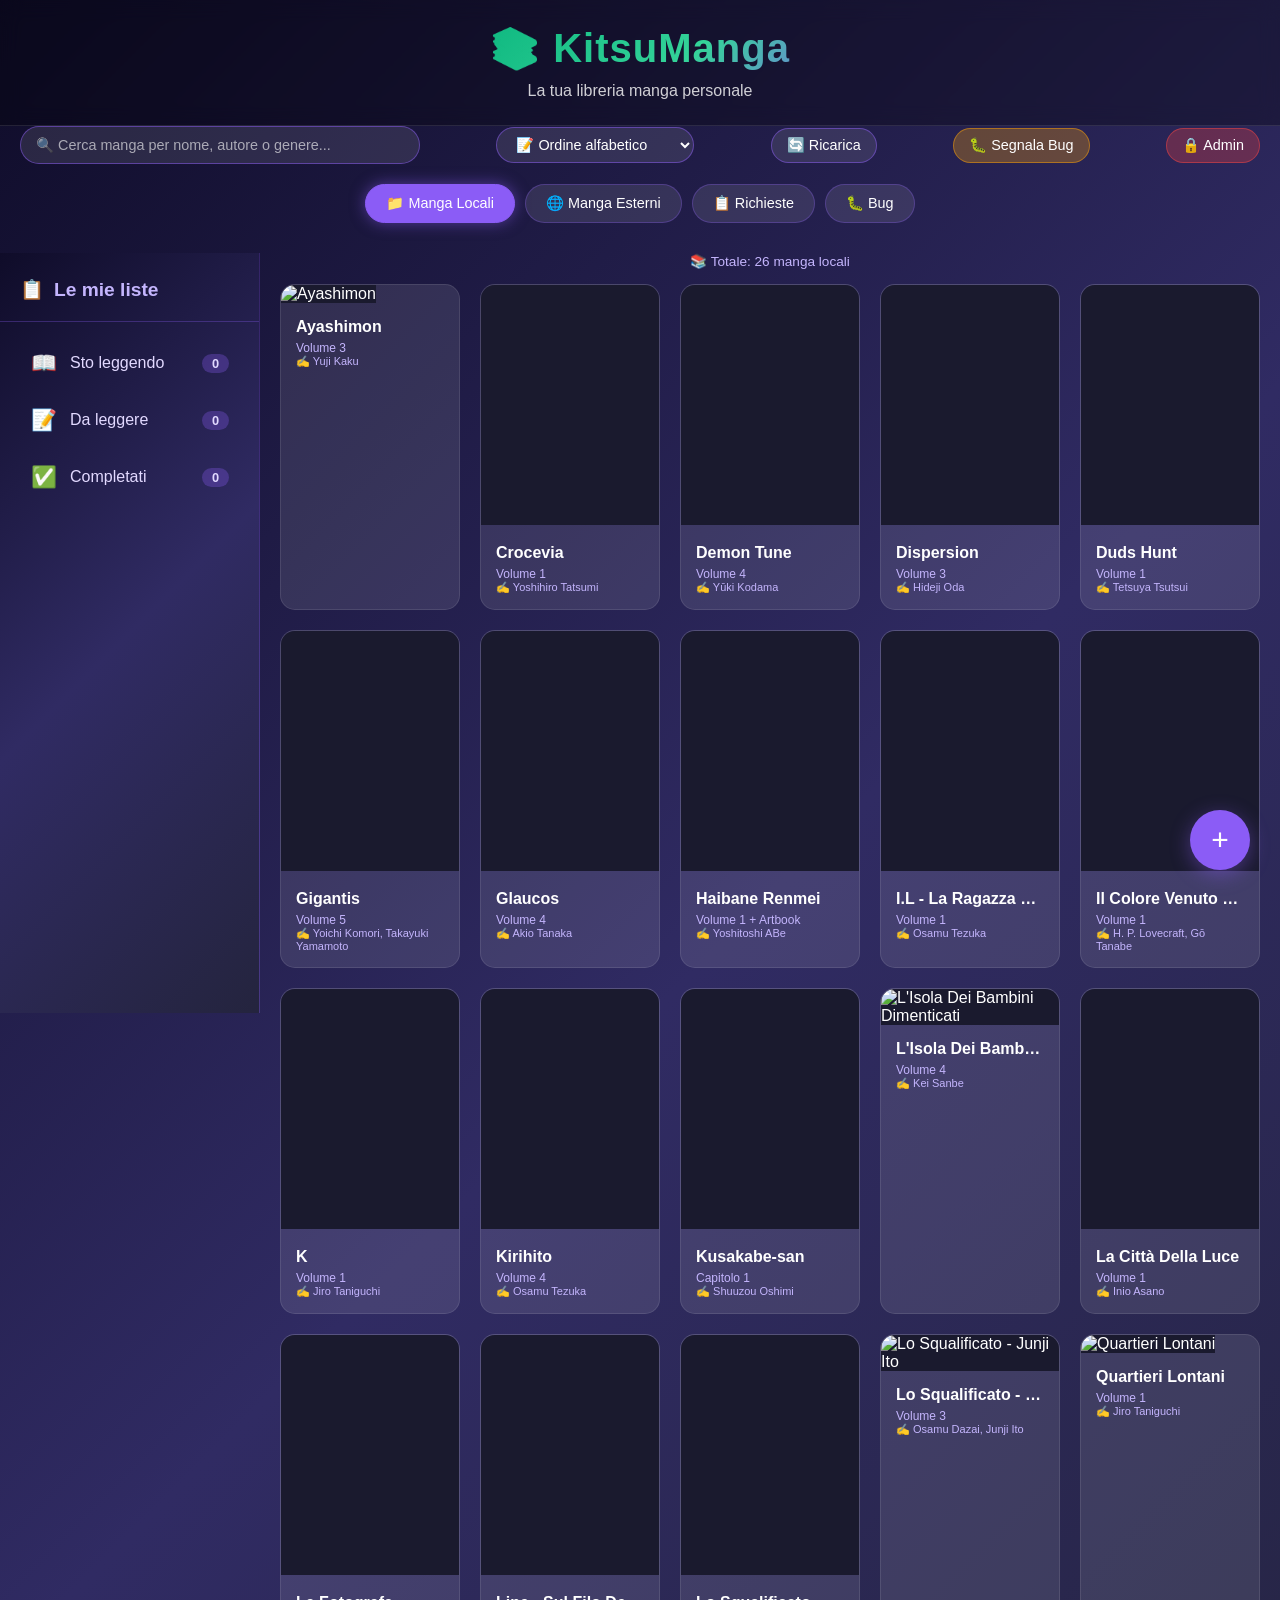
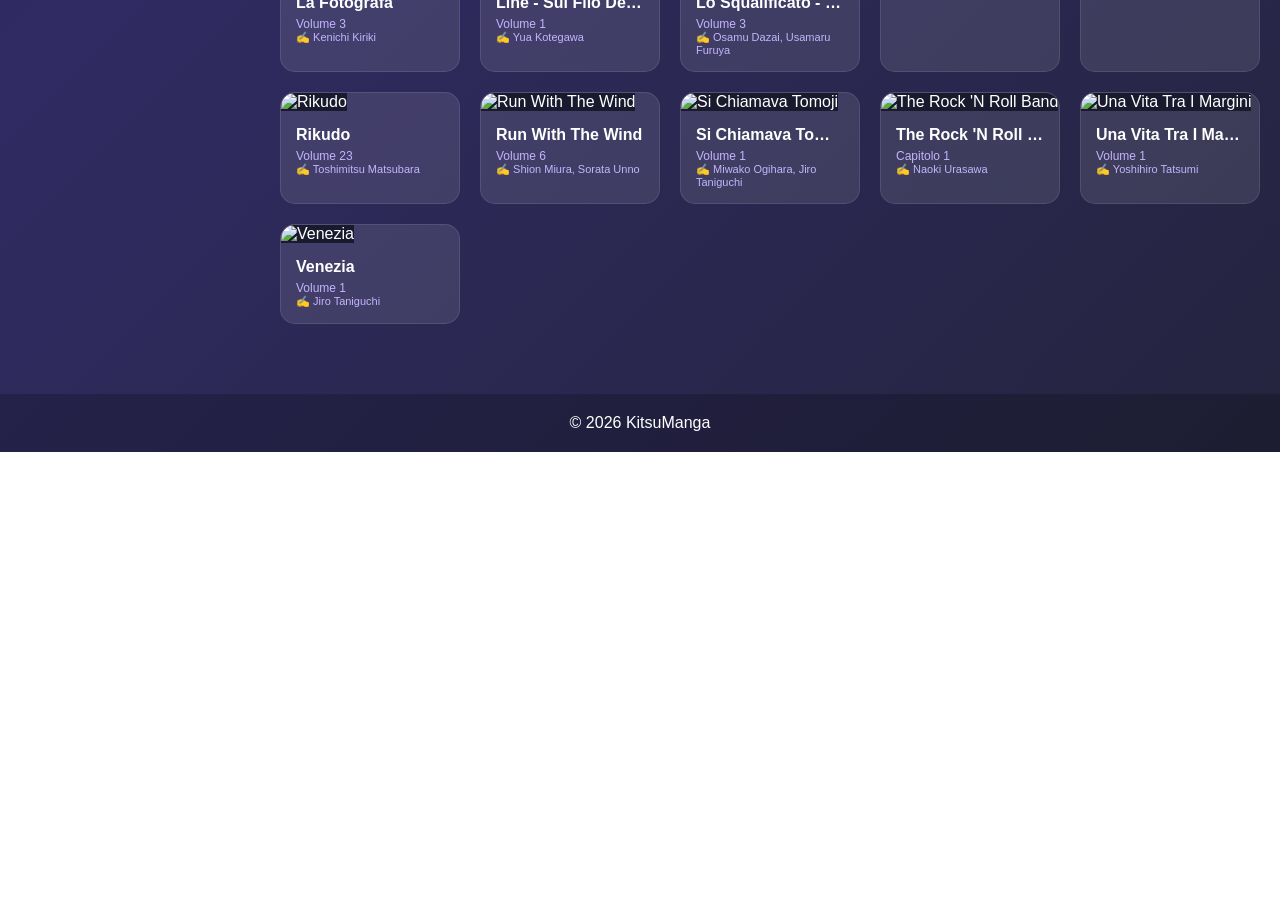
==== commit 3ed5c808: "." ====
--- a/index.html
+++ b/index.html
@@ -160,7 +160,8 @@
     .lists-dropdown-content {
       position: absolute;
       top: calc(100% + 10px);
-      right: 0;
+      left: 0;
+      right= auto;
       background: rgba(20, 20, 40, 0.98);
       backdrop-filter: blur(20px);
       border: 1px solid rgba(139, 92, 246, 0.4);
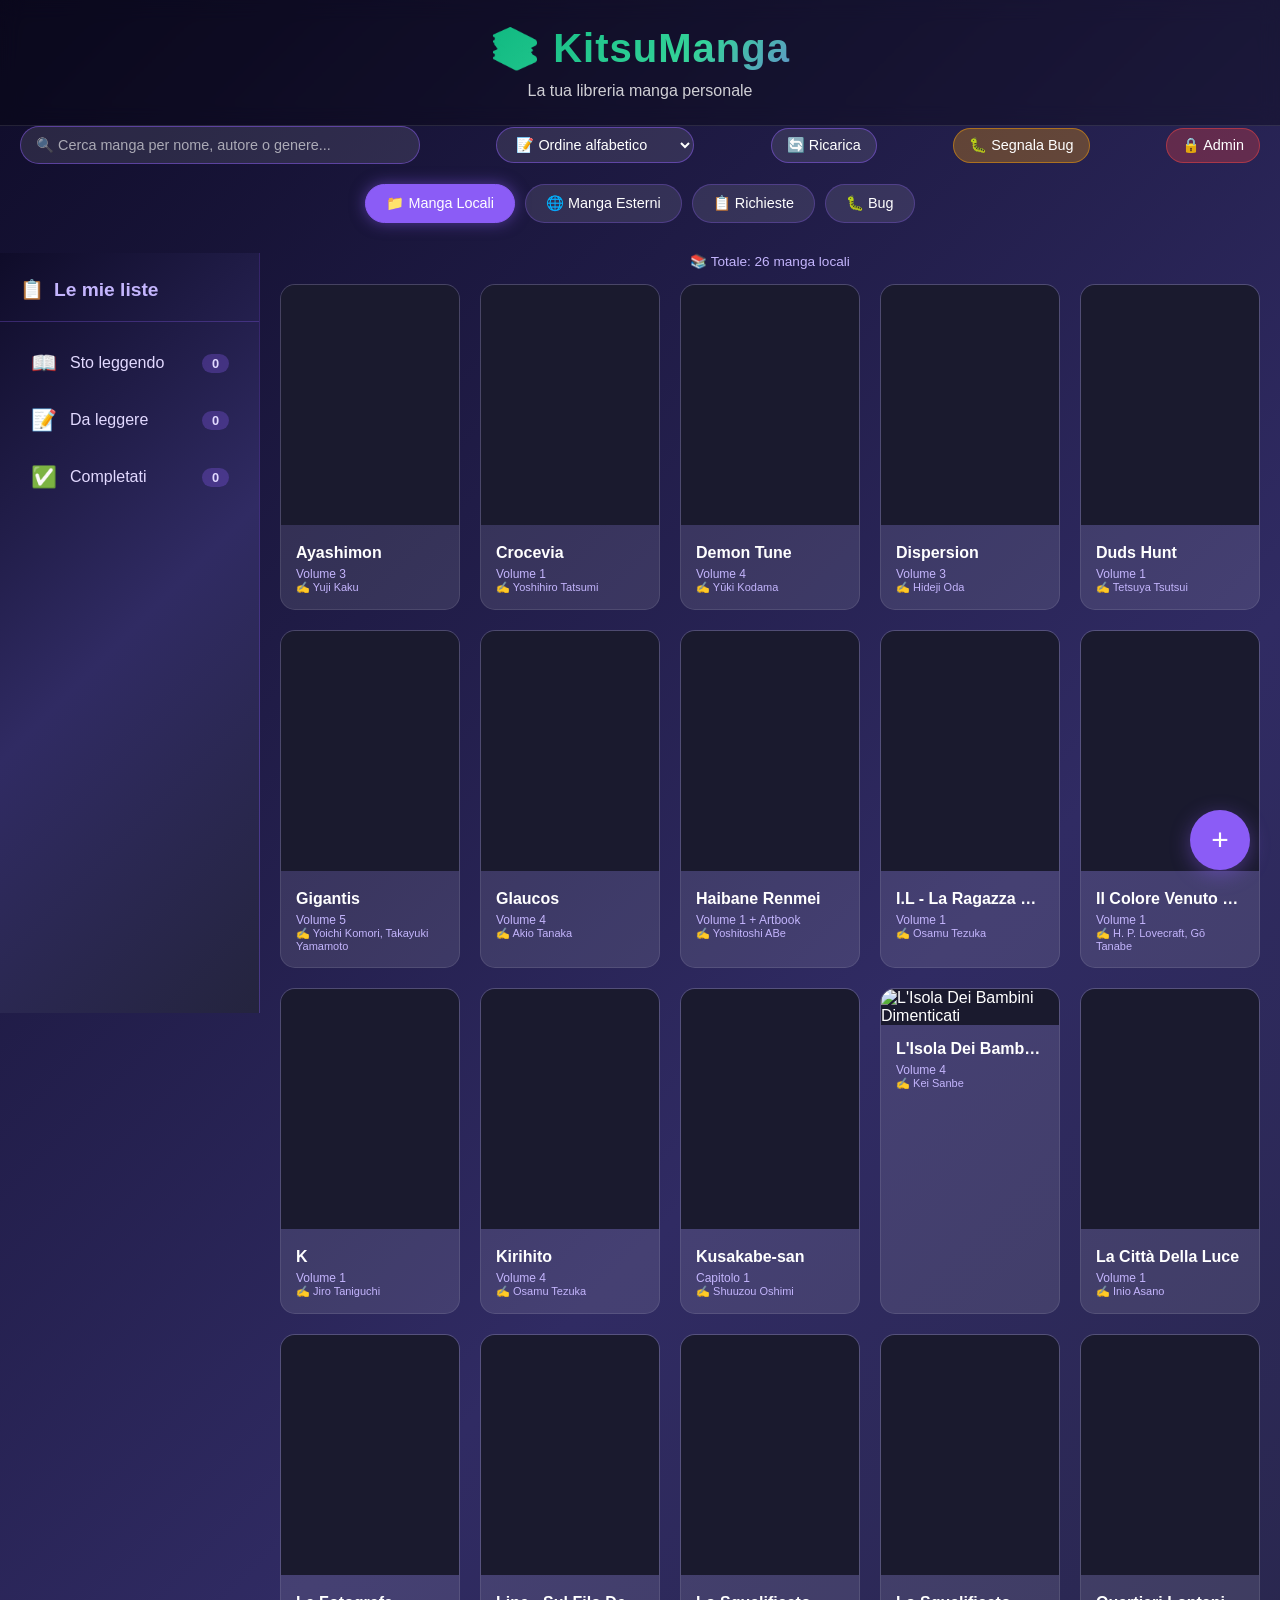
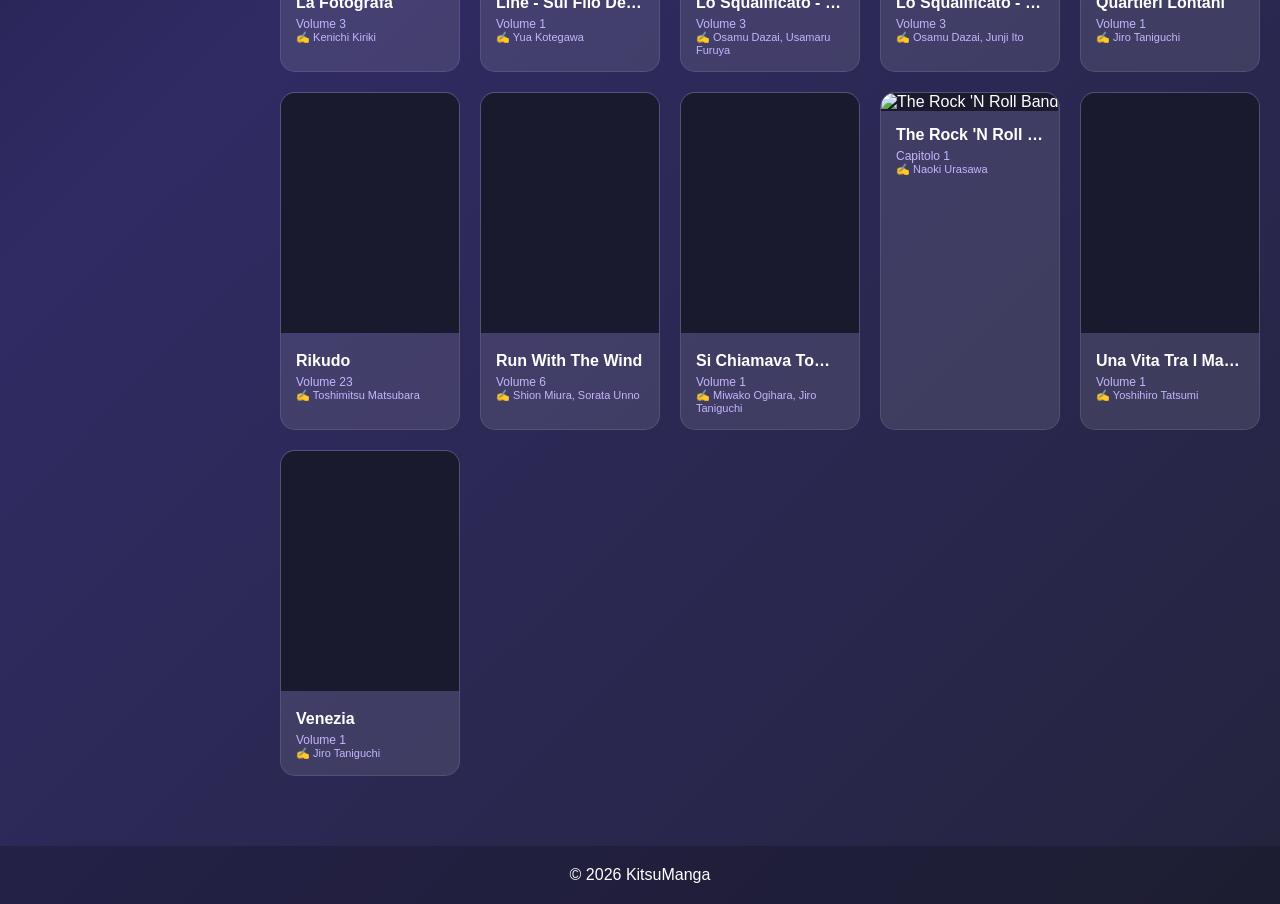
==== commit 93ab1fa0: "." ====
--- a/index.html
+++ b/index.html
@@ -1877,7 +1877,11 @@
     loadBugs();
     updateListCounts();
     applySortAndFilter();
-    showToast('✅ Libreria ricaricata!');
+    showToast('✅ Dati ricaricati! Ricarico la pagina...');
+
+    setTimeout(() => {
+      window.location.reload(true);
+    }, 1000);
   }
 
   document.querySelectorAll('.admin-tab-btn').forEach(btn => {
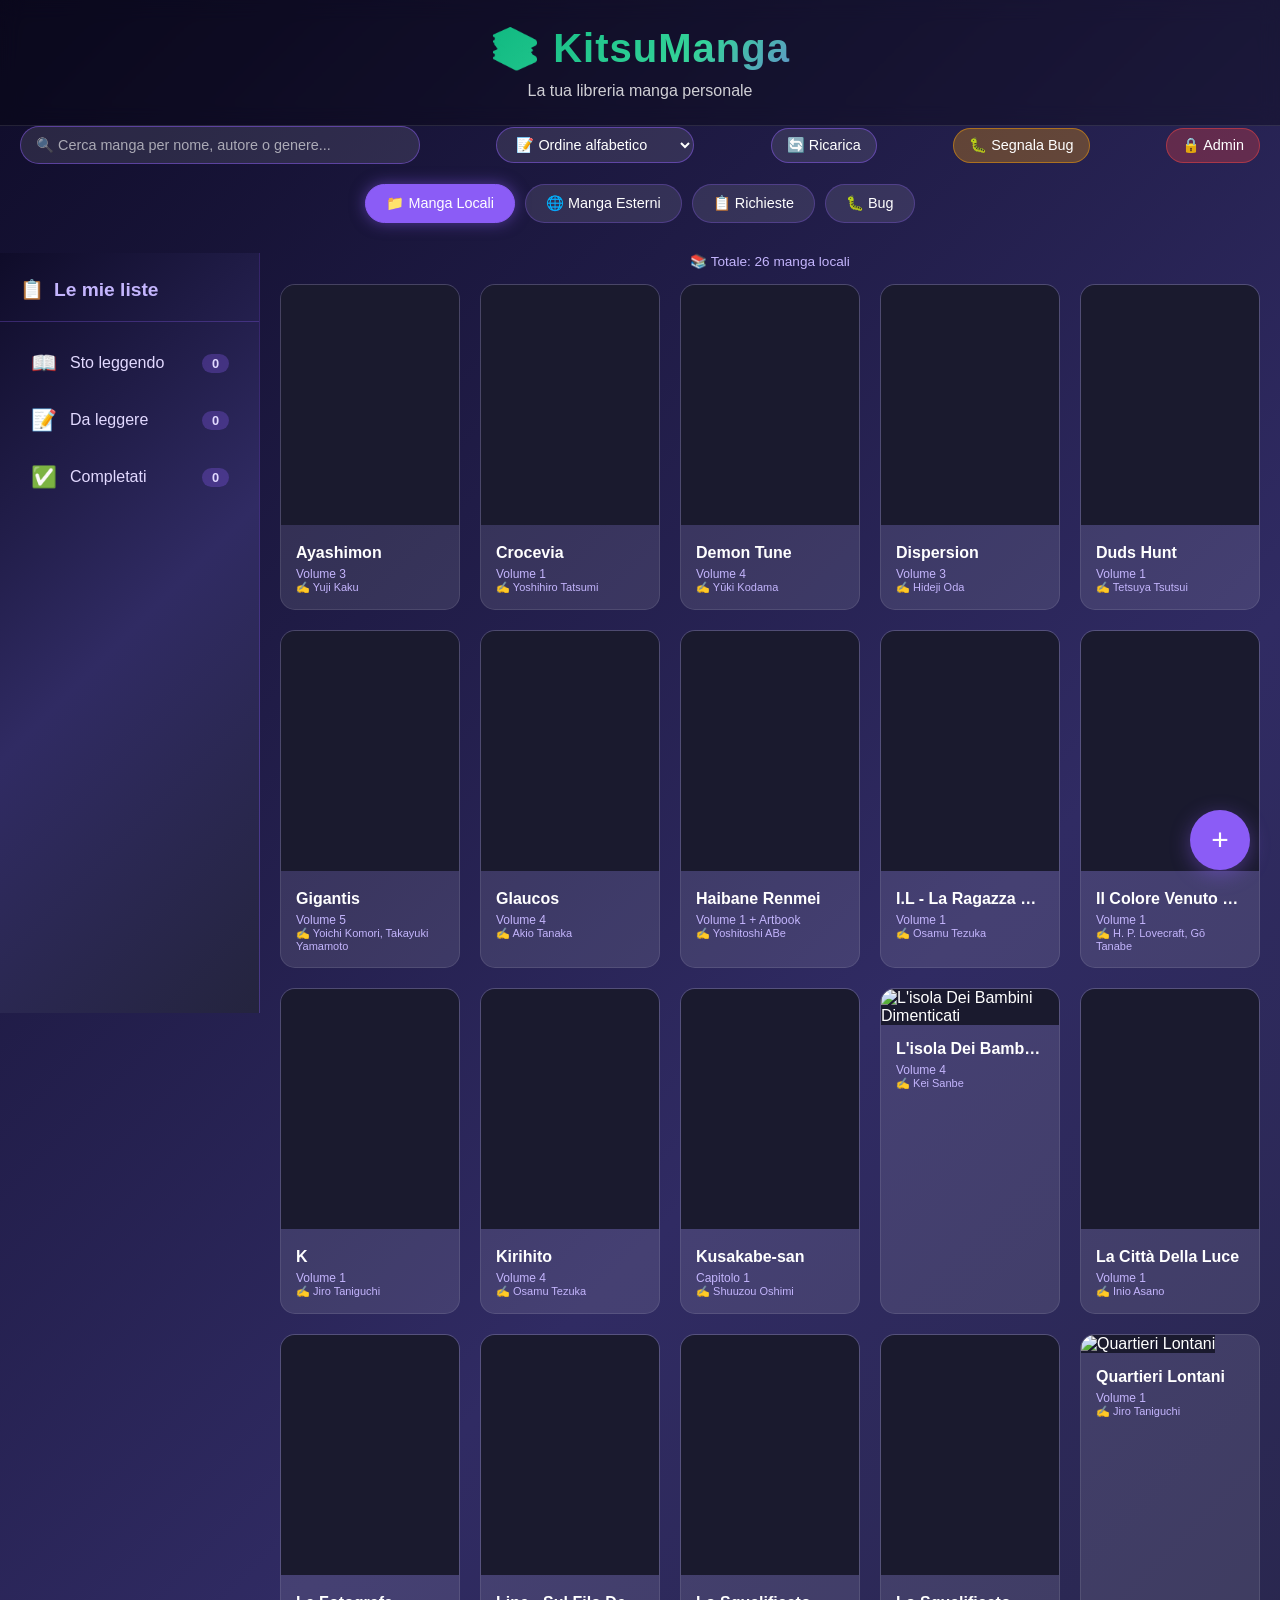
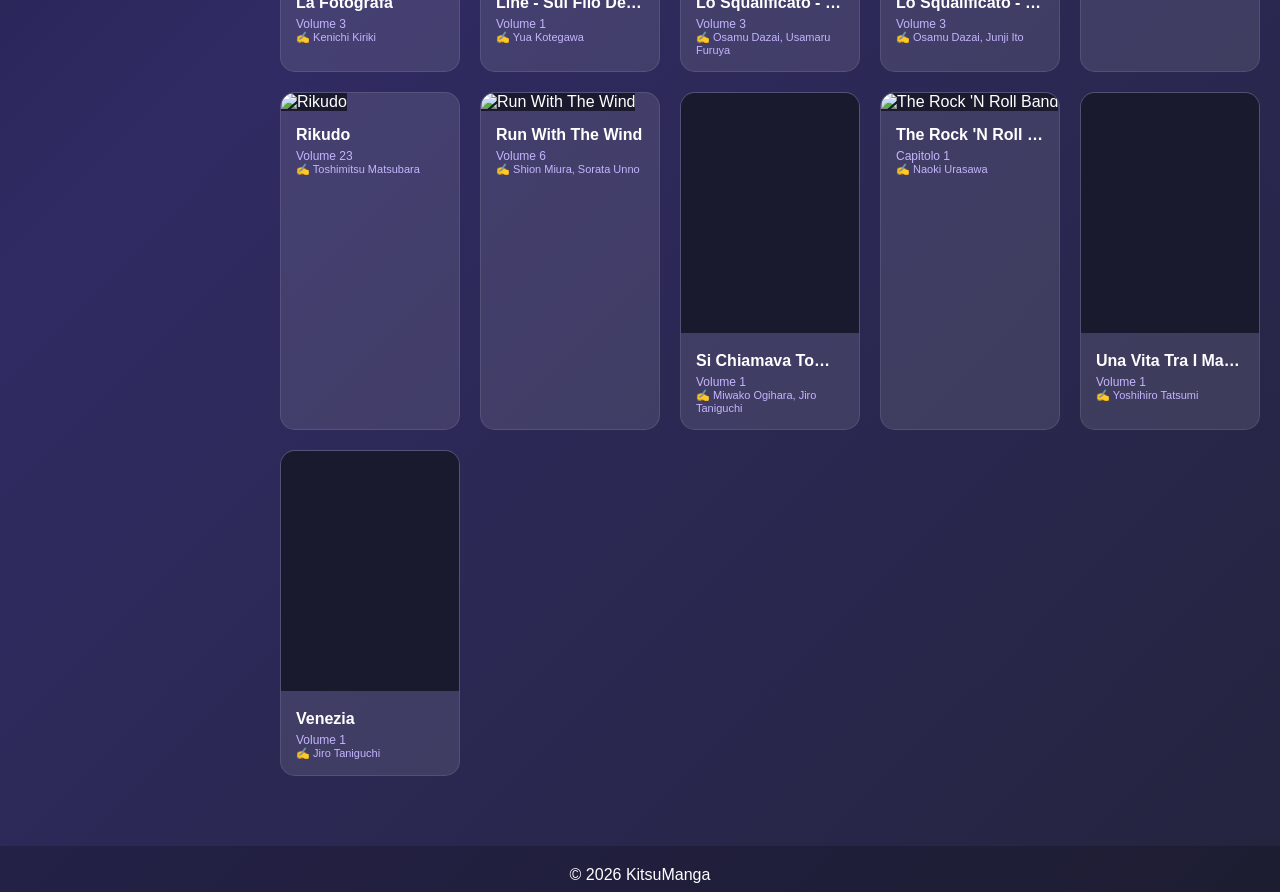
==== commit 697d59cc: "." ====
--- a/index.html
+++ b/index.html
@@ -1750,8 +1750,13 @@
   }
 
   function escapeHtml(str) {
-    if (!str) return '';
-    return str.replace(/[&<>]/g, m => ({ '&': '&amp;', '<': '&lt;', '>': '&gt;' })[m]);
+  if (!str) return '';
+  return str
+    .replace(/&/g, '&amp;')
+    .replace(/</g, '&lt;')
+    .replace(/>/g, '&gt;')
+    .replace(/"/g, '&quot;')
+    .replace(/'/g, '&#39;');
   }
 
   function updateResultsInfo(filteredCount, totalCount, searchTerm) {
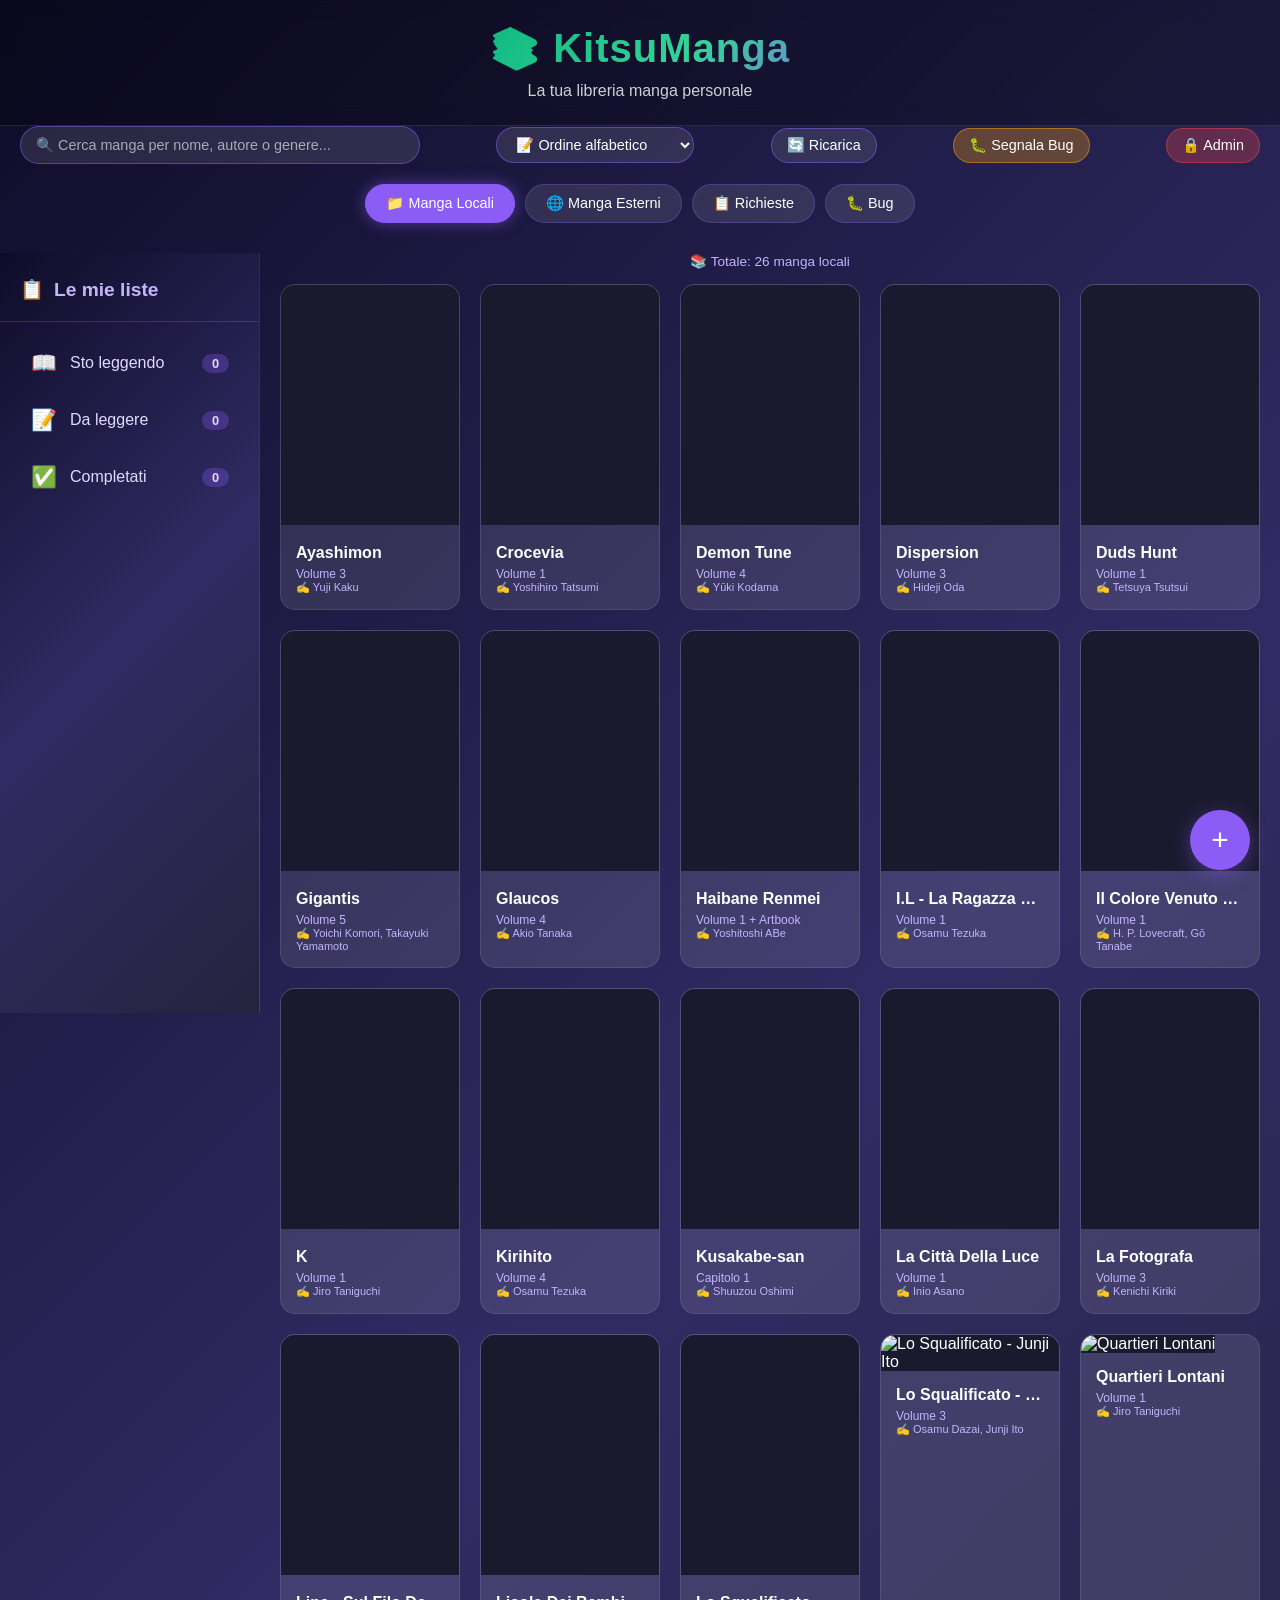
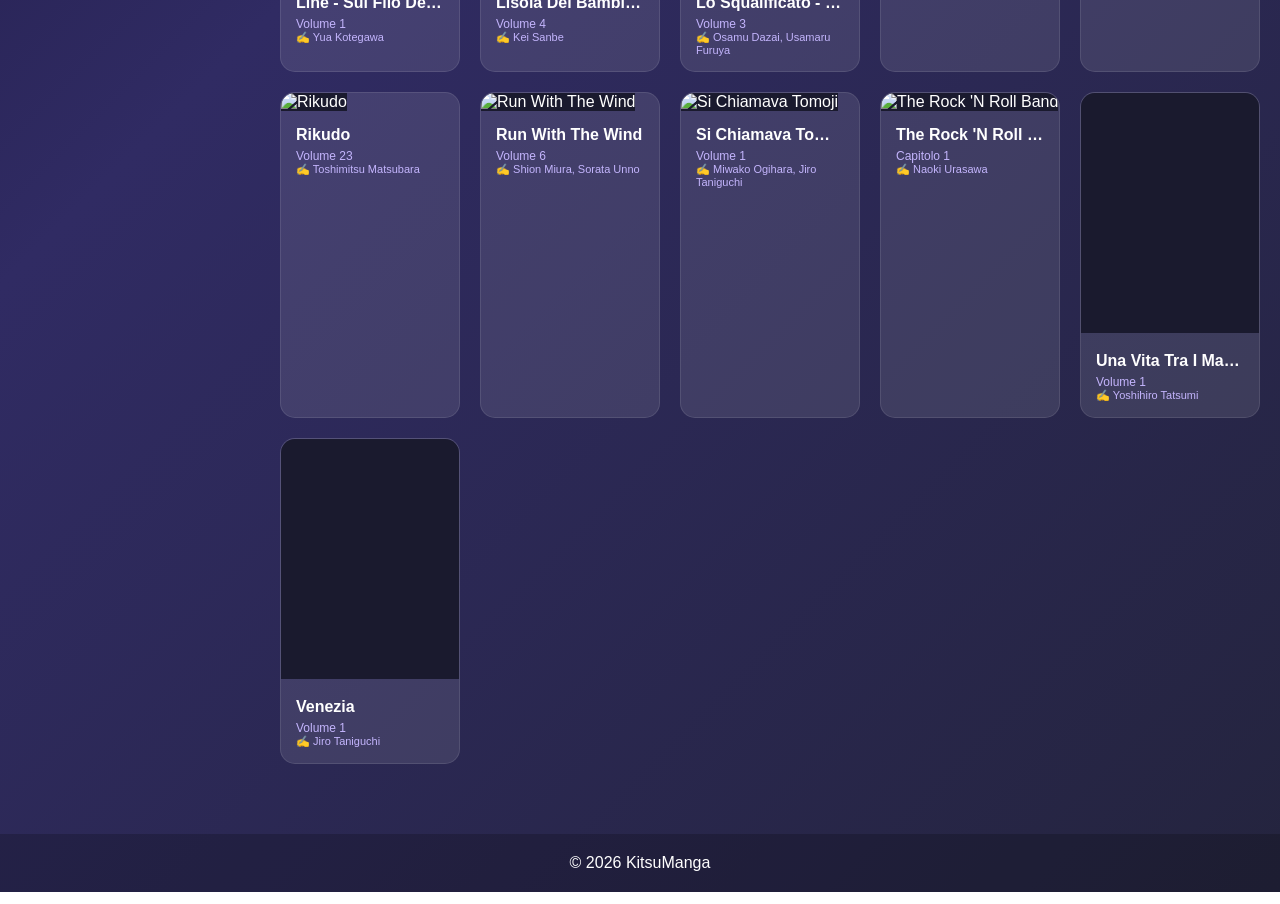
==== commit d184ab68: "." ====
--- a/index.html
+++ b/index.html
@@ -10,727 +10,7 @@
   <meta http-equiv="Cache-Control" content="no-cache, no-store, must-revalidate">
   <meta http-equiv="Pragma" content="no-cache">
   <meta http-equiv="Expires" content="0">
-  <style>
-    * { margin: 0; padding: 0; box-sizing: border-box; }
-    body {
-      font-family: 'Segoe UI', Arial, sans-serif;
-      background: linear-gradient(135deg, #0f0c29, #302b63, #24243e);
-      min-height: 100vh;
-      color: white;
-    }
-    header {
-      padding: 25px;
-      text-align: center;
-      background: rgba(0,0,0,0.3);
-      backdrop-filter: blur(10px);
-      border-bottom: 1px solid rgba(255,255,255,0.1);
-    }
-    h1 { 
-      font-size: 2.5em; 
-      font-weight: bold;
-      background: linear-gradient(135deg, #10b981, #34d399, #8b5cf6, #a78bfa);
-      -webkit-background-clip: text;
-      background-clip: text;
-      color: transparent;
-      display: inline-block;
-      animation: gradientShift 3s ease infinite;
-      background-size: 200% 200%;
-      letter-spacing: 1px;
-    }
-    @keyframes gradientShift {
-      0% { background-position: 0% 50%; }
-      50% { background-position: 100% 50%; }
-      100% { background-position: 0% 50%; }
-    }
-    
-    .app-layout {
-      display: flex;
-      min-height: calc(100vh - 140px);
-    }
-    
-    .lists-sidebar {
-      width: 260px;
-      background: linear-gradient(135deg, #0f0c29, #302b63, #24243e);
-      border-right: 1px solid rgba(139, 92, 246, 0.3);
-      padding: 25px 0;
-      position: sticky;
-      top: 0;
-      height: calc(100vh - 140px);
-      overflow-y: auto;
-      flex-shrink: 0;
-      transition: transform 0.3s ease;
-    }
-    
-    .sidebar-header {
-      padding: 0 20px 20px;
-      font-size: 1.2rem;
-      font-weight: 600;
-      color: #c4b5fd;
-      border-bottom: 1px solid rgba(139, 92, 246, 0.3);
-      margin-bottom: 15px;
-      display: flex;
-      align-items: center;
-      gap: 10px;
-    }
-    
-    .sidebar-item {
-      display: flex;
-      align-items: center;
-      gap: 12px;
-      padding: 14px 20px;
-      margin: 5px 10px;
-      border-radius: 12px;
-      cursor: pointer;
-      transition: all 0.2s ease;
-      color: #e2d9ff;
-      background: transparent;
-    }
-    
-    .sidebar-item:hover {
-      background: rgba(139, 92, 246, 0.2);
-      padding-left: 25px;
-    }
-    
-    .sidebar-item.active {
-      background: linear-gradient(135deg, rgba(139, 92, 246, 0.3), rgba(107, 33, 168, 0.3));
-      border: 1px solid rgba(139, 92, 246, 0.4);
-      color: white;
-    }
-    
-    .sidebar-icon {
-      font-size: 1.3rem;
-      width: 28px;
-      text-align: center;
-    }
-    
-    .sidebar-count {
-      margin-left: auto;
-      background: rgba(139, 92, 246, 0.3);
-      padding: 2px 10px;
-      border-radius: 20px;
-      font-size: 0.8rem;
-      font-weight: 600;
-    }
-    
-    .sidebar-item.active .sidebar-count {
-      background: #8b5cf6;
-    }
-    
-    .main-content {
-      flex: 1;
-      padding: 0;
-      min-width: 0;
-    }
-    
-    .lists-dropdown-mobile {
-      display: none;
-      position: relative;
-    }
-    
-    .lists-dropdown-btn {
-      background: linear-gradient(135deg, rgba(139, 92, 246, 0.2), rgba(107, 33, 168, 0.3));
-      color: white;
-      border: 1px solid rgba(139, 92, 246, 0.5);
-      padding: 10px 20px;
-      border-radius: 30px;
-      cursor: pointer;
-      font-size: 0.95rem;
-      font-weight: 600;
-      display: flex;
-      align-items: center;
-      gap: 10px;
-      backdrop-filter: blur(10px);
-      transition: all 0.3s ease;
-      white-space: nowrap;
-    }
-    
-    .lists-dropdown-btn:hover {
-      background: linear-gradient(135deg, rgba(139, 92, 246, 0.4), rgba(107, 33, 168, 0.5));
-    }
-    
-    .dropdown-arrow {
-      font-size: 0.7rem;
-      transition: transform 0.3s ease;
-    }
-    
-    .lists-dropdown-mobile.active .dropdown-arrow {
-      transform: rotate(180deg);
-    }
-    
-    .lists-dropdown-content {
-      position: absolute;
-      top: calc(100% + 10px);
-      left: 0;
-      right= auto;
-      background: rgba(20, 20, 40, 0.98);
-      backdrop-filter: blur(20px);
-      border: 1px solid rgba(139, 92, 246, 0.4);
-      border-radius: 20px;
-      min-width: 220px;
-      overflow: hidden;
-      z-index: 1000;
-      opacity: 0;
-      visibility: hidden;
-      transform: translateY(-10px);
-      transition: all 0.3s cubic-bezier(0.4, 0, 0.2, 1);
-      box-shadow: 0 20px 40px rgba(0, 0, 0, 0.5);
-    }
-    
-    .lists-dropdown-mobile.active .lists-dropdown-content {
-      opacity: 1;
-      visibility: visible;
-      transform: translateY(0);
-    }
-    
-    .dropdown-item {
-      display: flex;
-      align-items: center;
-      gap: 12px;
-      padding: 14px 20px;
-      cursor: pointer;
-      transition: all 0.2s ease;
-      border-bottom: 1px solid rgba(255, 255, 255, 0.05);
-      color: #e2d9ff;
-    }
-    
-    .dropdown-item:last-child {
-      border-bottom: none;
-    }
-    
-    .dropdown-item:hover {
-      background: rgba(139, 92, 246, 0.25);
-      padding-left: 25px;
-    }
-    
-    .dropdown-item.active {
-      background: rgba(139, 92, 246, 0.3);
-      color: white;
-    }
-    
-    .dropdown-icon {
-      font-size: 1.2rem;
-      width: 24px;
-      text-align: center;
-    }
-    
-    .dropdown-count {
-      margin-left: auto;
-      background: rgba(139, 92, 246, 0.3);
-      padding: 2px 8px;
-      border-radius: 20px;
-      font-size: 0.75rem;
-    }
-    
-    @media (max-width: 900px) {
-      .lists-sidebar {
-        display: none;
-      }
-      .lists-dropdown-mobile {
-        display: block;
-      }
-    }
-    
-    @media (min-width: 901px) {
-      .lists-dropdown-mobile {
-        display: none;
-      }
-    }
-    
-    .controls {
-      display: flex;
-      justify-content: space-between;
-      align-items: center;
-      max-width: 1400px;
-      margin: 0 auto 20px;
-      padding: 0 20px;
-      gap: 15px;
-      flex-wrap: wrap;
-    }
-    .search-container {
-      flex: 1;
-      max-width: 400px;
-      position: relative;
-    }
-    .search-input {
-      width: 100%;
-      padding: 10px 15px;
-      background: rgba(255,255,255,0.1);
-      border: 1px solid rgba(139, 92, 246, 0.5);
-      border-radius: 25px;
-      color: white;
-      font-size: 0.9rem;
-      transition: all 0.3s;
-      outline: none;
-    }
-    .search-input:focus {
-      border-color: #8b5cf6;
-      background: rgba(255,255,255,0.15);
-      box-shadow: 0 0 10px rgba(139, 92, 246, 0.3);
-    }
-    .search-input::placeholder {
-      color: rgba(255,255,255,0.6);
-    }
-    .search-clear {
-      position: absolute;
-      right: 12px;
-      top: 50%;
-      transform: translateY(-50%);
-      background: rgba(255,255,255,0.2);
-      border: none;
-      color: white;
-      width: 22px;
-      height: 22px;
-      border-radius: 50%;
-      cursor: pointer;
-      display: flex;
-      align-items: center;
-      justify-content: center;
-      font-size: 14px;
-      transition: 0.2s;
-    }
-    .search-clear:hover {
-      background: rgba(255,255,255,0.4);
-    }
-    .sort-select {
-      background: rgba(255,255,255,0.1);
-      color: white;
-      border: 1px solid rgba(139, 92, 246, 0.5);
-      padding: 8px 15px;
-      border-radius: 20px;
-      cursor: pointer;
-      font-size: 0.9rem;
-    }
-    .sort-select:hover {
-      background: rgba(139, 92, 246, 0.3);
-    }
-    .reload-btn {
-      background: rgba(255,255,255,0.1);
-      border: 1px solid rgba(139, 92, 246, 0.5);
-      padding: 8px 15px;
-      border-radius: 20px;
-      cursor: pointer;
-      color: white;
-      font-size: 0.9rem;
-      transition: 0.3s;
-    }
-    .reload-btn:hover {
-      background: rgba(139, 92, 246, 0.3);
-      transform: scale(1.02);
-    }
-    .admin-btn {
-      background: rgba(239, 68, 68, 0.3);
-      border: 1px solid rgba(239, 68, 68, 0.5);
-      padding: 8px 15px;
-      border-radius: 20px;
-      cursor: pointer;
-      color: white;
-      font-size: 0.9rem;
-      transition: 0.3s;
-    }
-    .admin-btn:hover {
-      background: rgba(239, 68, 68, 0.5);
-      transform: scale(1.02);
-    }
-    .bug-btn {
-      background: rgba(245, 158, 11, 0.3);
-      border: 1px solid rgba(245, 158, 11, 0.5);
-      padding: 8px 15px;
-      border-radius: 20px;
-      cursor: pointer;
-      color: white;
-      font-size: 0.9rem;
-      transition: 0.3s;
-    }
-    .bug-btn:hover {
-      background: rgba(245, 158, 11, 0.5);
-      transform: scale(1.02);
-    }
-    .results-info {
-      font-size: 0.85rem;
-      color: #c4b5fd;
-      padding: 0 20px;
-      margin-bottom: 15px;
-      text-align: center;
-    }
-    .tabs {
-      display: flex;
-      justify-content: center;
-      gap: 10px;
-      margin-bottom: 30px;
-      padding: 0 20px;
-      flex-wrap: wrap;
-    }
-    .tab-btn {
-      background: rgba(255,255,255,0.1);
-      border: 1px solid rgba(139, 92, 246, 0.3);
-      padding: 10px 20px;
-      border-radius: 25px;
-      cursor: pointer;
-      color: white;
-      font-size: 0.9rem;
-      transition: 0.3s;
-      white-space: nowrap;
-    }
-    .tab-btn.active {
-      background: #8b5cf6;
-      border-color: #8b5cf6;
-      box-shadow: 0 0 15px rgba(139, 92, 246, 0.5);
-    }
-    .tab-btn:hover:not(.active) {
-      background: rgba(139, 92, 246, 0.3);
-    }
-    .container { padding: 0 20px 30px; max-width: 1400px; margin: 0 auto; }
-    .grid {
-      display: grid;
-      grid-template-columns: repeat(auto-fill, minmax(180px, 1fr));
-      gap: 20px;
-    }
-    .card {
-      background: rgba(255,255,255,0.1);
-      border-radius: 15px;
-      overflow: hidden;
-      cursor: pointer;
-      transition: all 0.3s;
-      border: 1px solid rgba(255,255,255,0.1);
-      position: relative;
-    }
-    .card:hover {
-      transform: translateY(-8px);
-      box-shadow: 0 15px 30px rgba(0,0,0,0.5);
-      border-color: #8b5cf6;
-    }
-    .card img {
-      width: 100%;
-      height: 240px;
-      object-fit: cover;
-      background: #1a1a2e;
-    }
-    .info { padding: 15px; }
-    .title {
-      font-weight: bold;
-      margin-bottom: 5px;
-      white-space: nowrap;
-      overflow: hidden;
-      text-overflow: ellipsis;
-    }
-    .chapter { font-size: 12px; color: #c4b5fd; }
-    .external-badge {
-      position: absolute;
-      top: 10px;
-      right: 10px;
-      background: rgba(139, 92, 246, 0.9);
-      padding: 4px 8px;
-      border-radius: 12px;
-      font-size: 11px;
-      font-weight: bold;
-      backdrop-filter: blur(5px);
-    }
-    .request-badge {
-      position: absolute;
-      top: 10px;
-      left: 10px;
-      background: rgba(239, 68, 68, 0.9);
-      padding: 4px 8px;
-      border-radius: 12px;
-      font-size: 11px;
-      font-weight: bold;
-      backdrop-filter: blur(5px);
-    }
-    .bug-badge {
-      position: absolute;
-      top: 10px;
-      left: 10px;
-      background: rgba(245, 158, 11, 0.9);
-      padding: 4px 8px;
-      border-radius: 12px;
-      font-size: 11px;
-      font-weight: bold;
-      backdrop-filter: blur(5px);
-    }
-    .status-badge {
-      position: absolute;
-      bottom: 10px;
-      right: 10px;
-      padding: 4px 8px;
-      border-radius: 12px;
-      font-size: 10px;
-      font-weight: bold;
-    }
-    .status-pending { background: rgba(245, 158, 11, 0.9); }
-    .status-approved { background: rgba(16, 185, 129, 0.9); }
-    .status-rejected { background: rgba(239, 68, 68, 0.9); }
-    .status-fixed { background: rgba(16, 185, 129, 0.9); }
-    
-    .remove-from-list-btn {
-      background: #ef4444;
-      border: none;
-      color: white;
-      padding: 6px 12px;
-      border-radius: 15px;
-      margin-top: 10px;
-      cursor: pointer;
-      font-size: 11px;
-      width: 100%;
-      transition: 0.2s;
-      font-weight: 500;
-    }
-    .remove-from-list-btn:hover {
-      background: #dc2626;
-    }
-    
-    .no-results {
-      grid-column: 1/-1;
-      text-align: center;
-      padding: 50px;
-      color: #c4b5fd;
-    }
-    .add-manga {
-      position: fixed;
-      bottom: 30px;
-      right: 30px;
-      background: #8b5cf6;
-      color: white;
-      width: 60px;
-      height: 60px;
-      border-radius: 50%;
-      display: flex;
-      align-items: center;
-      justify-content: center;
-      font-size: 30px;
-      cursor: pointer;
-      box-shadow: 0 5px 20px rgba(139, 92, 246, 0.4);
-      transition: 0.3s;
-      border: none;
-      text-decoration: none;
-      z-index: 100;
-    }
-    .add-manga:hover {
-      transform: scale(1.1);
-      background: #a78bfa;
-    }
-    footer {
-      text-align: center;
-      padding: 20px;
-      background: rgba(0,0,0,0.2);
-      margin-top: 40px;
-    }
-    
-    .modal {
-      display: none;
-      position: fixed;
-      top: 0;
-      left: 0;
-      width: 100%;
-      height: 100%;
-      background: rgba(0,0,0,0.8);
-      z-index: 2000;
-      align-items: center;
-      justify-content: center;
-    }
-    .modal.active {
-      display: flex;
-    }
-    .modal-content {
-      background: linear-gradient(135deg, #1a1a2e, #16213e);
-      border-radius: 20px;
-      padding: 30px;
-      max-width: 500px;
-      width: 90%;
-      border: 1px solid #8b5cf6;
-      max-height: 85vh;
-      overflow-y: auto;
-    }
-    .modal-content h2 {
-      margin-bottom: 20px;
-      color: #c4b5fd;
-    }
-    .modal-content input, .modal-content textarea, .modal-content select {
-      width: 100%;
-      padding: 10px;
-      margin-bottom: 15px;
-      background: rgba(255,255,255,0.1);
-      border: 1px solid rgba(139, 92, 246, 0.5);
-      border-radius: 10px;
-      color: white;
-      font-size: 0.9rem;
-    }
-    .modal-content textarea {
-      resize: vertical;
-      min-height: 80px;
-    }
-    .modal-content button {
-      background: #8b5cf6;
-      color: white;
-      border: none;
-      padding: 10px 20px;
-      border-radius: 10px;
-      cursor: pointer;
-      font-size: 1rem;
-      margin-right: 10px;
-    }
-    .modal-content button:hover {
-      background: #a78bfa;
-    }
-    .close-modal {
-      background: rgba(255,255,255,0.2) !important;
-    }
-    .cover-preview {
-      margin-bottom: 15px;
-      text-align: center;
-    }
-    .cover-preview img {
-      max-width: 100px;
-      max-height: 150px;
-      border-radius: 10px;
-      border: 2px solid #8b5cf6;
-      display: none;
-    }
-    .cover-preview img.show {
-      display: inline-block;
-    }
-    .input-hint {
-      font-size: 0.7rem;
-      color: #9ca3af;
-      margin-top: -12px;
-      margin-bottom: 15px;
-    }
-    
-    .admin-panel {
-      display: none;
-      position: fixed;
-      top: 0;
-      left: 0;
-      width: 100%;
-      height: 100%;
-      background: rgba(0,0,0,0.95);
-      z-index: 3000;
-      overflow-y: auto;
-      padding: 20px;
-    }
-    .admin-panel.active {
-      display: block;
-    }
-    .admin-container {
-      max-width: 1200px;
-      margin: 0 auto;
-    }
-    .admin-tabs {
-      display: flex;
-      gap: 10px;
-      margin-bottom: 20px;
-      justify-content: center;
-    }
-    .admin-tab-btn {
-      background: rgba(255,255,255,0.1);
-      border: 1px solid rgba(139, 92, 246, 0.3);
-      padding: 10px 25px;
-      border-radius: 25px;
-      cursor: pointer;
-      color: white;
-      font-size: 1rem;
-      transition: 0.3s;
-    }
-    .admin-tab-btn.active {
-      background: #8b5cf6;
-      border-color: #8b5cf6;
-    }
-    .request-card, .bug-card {
-      background: rgba(255,255,255,0.1);
-      border-radius: 15px;
-      padding: 20px;
-      margin-bottom: 20px;
-      border: 1px solid rgba(139, 92, 246, 0.3);
-    }
-    .request-card h3, .bug-card h3 {
-      color: #c4b5fd;
-      margin-bottom: 10px;
-    }
-    .request-card p, .bug-card p {
-      margin-bottom: 8px;
-      opacity: 0.9;
-    }
-    .request-card .cover-thumb, .bug-card .cover-thumb {
-      max-width: 80px;
-      max-height: 120px;
-      border-radius: 8px;
-      margin-top: 10px;
-    }
-    .request-actions, .bug-actions {
-      display: flex;
-      gap: 10px;
-      margin-top: 15px;
-    }
-    .approve-btn {
-      background: #10b981;
-      color: white;
-      border: none;
-      padding: 8px 20px;
-      border-radius: 8px;
-      cursor: pointer;
-    }
-    .reject-btn {
-      background: #ef4444;
-      color: white;
-      border: none;
-      padding: 8px 20px;
-      border-radius: 8px;
-      cursor: pointer;
-    }
-    .fix-btn {
-      background: #10b981;
-      color: white;
-      border: none;
-      padding: 8px 20px;
-      border-radius: 8px;
-      cursor: pointer;
-    }
-    .admin-close {
-      position: fixed;
-      top: 20px;
-      right: 20px;
-      background: #ef4444;
-      color: white;
-      border: none;
-      padding: 10px 20px;
-      border-radius: 20px;
-      cursor: pointer;
-      z-index: 3001;
-    }
-    
-    .toast {
-      position: fixed;
-      bottom: 100px;
-      left: 50%;
-      transform: translateX(-50%);
-      background: linear-gradient(135deg, #8b5cf6, #6b21a8);
-      color: white;
-      padding: 12px 24px;
-      border-radius: 40px;
-      font-size: 0.9rem;
-      z-index: 2000;
-      animation: toastFade 3s ease forwards;
-      pointer-events: none;
-      white-space: nowrap;
-      box-shadow: 0 5px 20px rgba(139, 92, 246, 0.4);
-    }
-    @keyframes toastFade {
-      0% { opacity: 0; transform: translateX(-50%) translateY(20px); }
-      15% { opacity: 1; transform: translateX(-50%) translateY(0); }
-      85% { opacity: 1; }
-      100% { opacity: 0; transform: translateX(-50%) translateY(-20px); visibility: hidden; }
-    }
-    
-    @media (max-width: 768px) {
-      h1 { font-size: 1.8em; }
-      .controls { flex-direction: row; align-items: center; }
-      .search-container { max-width: 100%; }
-      .grid { gap: 15px; grid-template-columns: repeat(auto-fill, minmax(140px, 1fr)); }
-      .card img { height: 180px; }
-      .tab-btn { padding: 8px 12px; font-size: 0.8rem; }
-      .toast { font-size: 0.8rem; padding: 8px 16px; white-space: nowrap; bottom: 80px; }
-      .admin-tab-btn { padding: 6px 15px; font-size: 0.85rem; }
-    }
-  </style>
+  <link rel="stylesheet" href="css/style.css">
 </head>
 <body>
 
@@ -888,1073 +168,7 @@
   </div>
 </div>
 
-<script>
-  const ADMIN_EMAIL = 'KitsuMangaFeedback@gmail.com';
-  
-  const grid = document.getElementById('grid');
-  const sortSelect = document.getElementById('sortSelect');
-  const searchInput = document.getElementById('searchInput');
-  const searchClear = document.getElementById('searchClear');
-  const resultsInfo = document.getElementById('resultsInfo');
-  const tabs = document.querySelectorAll('.tab-btn');
-  const addMangaBtn = document.getElementById('addMangaBtn');
-  const reloadBtn = document.getElementById('reloadBtn');
-  const adminBtn = document.getElementById('adminBtn');
-  const bugBtn = document.getElementById('bugBtn');
-  const requestModal = document.getElementById('requestModal');
-  const bugModal = document.getElementById('bugModal');
-  const adminPanel = document.getElementById('adminPanel');
-  const submitRequest = document.getElementById('submitRequest');
-  const submitBug = document.getElementById('submitBug');
-  const closeRequestModal = document.getElementById('closeRequestModal');
-  const closeBugModal = document.getElementById('closeBugModal');
-  const closeAdmin = document.getElementById('closeAdmin');
-  
-  let mangasLocal = [];
-  let mangasExternal = [];
-  let mangaRequests = [];
-  let bugReports = [];
-  let currentTab = 'local';
-  let currentSearchTerm = '';
-  let currentAdminTab = 'requests';
-  const ADMIN_PASSWORD = 'admin123';
-
-  const LISTS_KEY = 'kitsumanga_lists';
-  
-  function loadLists() {
-    const saved = localStorage.getItem(LISTS_KEY);
-    if (saved) {
-      try {
-        return JSON.parse(saved);
-      } catch(e) {
-        return { reading: [], plan: [], completed: [] };
-      }
-    }
-    return { reading: [], plan: [], completed: [] };
-  }
-  
-  function saveLists(lists) {
-    localStorage.setItem(LISTS_KEY, JSON.stringify(lists));
-  }
-  
-  function updateListCounts() {
-    const lists = loadLists();
-    document.getElementById('readingCount').textContent = lists.reading.length;
-    document.getElementById('planCount').textContent = lists.plan.length;
-    document.getElementById('completedCount').textContent = lists.completed.length;
-    document.getElementById('mobileReadingCount').textContent = lists.reading.length;
-    document.getElementById('mobilePlanCount').textContent = lists.plan.length;
-    document.getElementById('mobileCompletedCount').textContent = lists.completed.length;
-  }
-  
-  function removeFromList(listType, mangaId) {
-    const lists = loadLists();
-    lists[listType] = lists[listType].filter(m => m.id !== mangaId);
-    saveLists(lists);
-    updateListCounts();
-  }
-  
-  function renderListTab(listType) {
-    const lists = loadLists();
-    const items = lists[listType] || [];
-    
-    const tabNames = {
-      reading: 'Sto leggendo',
-      plan: 'Da leggere',
-      completed: 'Completati'
-    };
-    
-    sortSelect.style.display = 'none';
-    addMangaBtn.style.display = 'none';
-    
-    if (items.length === 0) {
-      grid.innerHTML = `<div class="no-results">📭 Nessun manga in "${tabNames[listType]}"</div>`;
-      resultsInfo.innerHTML = `📚 0 manga in "${tabNames[listType]}"`;
-      return;
-    }
-    
-    grid.innerHTML = '';
-    
-    items.forEach(manga => {
-      const card = document.createElement('div');
-      card.className = 'card';
-      
-      card.innerHTML = `
-        <img src="${manga.cover}" alt="${manga.title}" onerror="this.src='https://placehold.co/300x400/1a1a2e/a78bfa?text=${encodeURIComponent(manga.title)}'">
-        <div class="info">
-          <div class="title">${escapeHtml(manga.title)}</div>
-          <div class="chapter">${manga.latest || ''}</div>
-          ${manga.author ? `<div class="chapter" style="font-size: 11px;">✍️ ${escapeHtml(manga.author)}</div>` : ''}
-          <button class="remove-from-list-btn" data-id="${manga.id}" data-list="${listType}">🗑️ Rimuovi</button>
-        </div>
-      `;
-      
-      card.onclick = (e) => {
-        if (e.target.classList.contains('remove-from-list-btn')) return;
-        window.location.href = `pages/manga-detail.html?manga=${encodeURIComponent(manga.id)}&title=${encodeURIComponent(manga.title)}`;
-      };
-      
-      grid.appendChild(card);
-    });
-    
-    document.querySelectorAll('.remove-from-list-btn').forEach(btn => {
-      btn.addEventListener('click', (e) => {
-        e.stopPropagation();
-        const id = btn.dataset.id;
-        const list = btn.dataset.list;
-        removeFromList(list, id);
-        renderListTab(list);
-        showToast(`🗑️ Rimosso dalla lista`);
-      });
-    });
-    
-    resultsInfo.innerHTML = `📚 ${items.length} manga in "${tabNames[listType]}"`;
-  }
-  
-  function setActiveList(activeList) {
-    document.querySelectorAll('.sidebar-item').forEach(item => {
-      item.classList.remove('active');
-      if (item.dataset.list === activeList) item.classList.add('active');
-    });
-    
-    document.querySelectorAll('.dropdown-item').forEach(item => {
-      item.classList.remove('active');
-      if (item.dataset.list === activeList) item.classList.add('active');
-    });
-    
-    tabs.forEach(btn => btn.classList.remove('active'));
-  }
-  
-  function initListsUI() {
-    updateListCounts();
-    
-    document.querySelectorAll('.sidebar-item').forEach(item => {
-      item.addEventListener('click', () => {
-        const listType = item.dataset.list;
-        currentTab = listType;
-        setActiveList(listType);
-        renderListTab(listType);
-      });
-    });
-    
-    const dropdown = document.getElementById('listsDropdownMobile');
-    const dropdownBtn = document.getElementById('listsDropdownBtn');
-    
-    dropdownBtn.addEventListener('click', (e) => {
-      e.stopPropagation();
-      dropdown.classList.toggle('active');
-    });
-    
-    document.addEventListener('click', (e) => {
-      if (!dropdown.contains(e.target)) dropdown.classList.remove('active');
-    });
-    
-    document.querySelectorAll('.dropdown-item').forEach(item => {
-      item.addEventListener('click', (e) => {
-        e.stopPropagation();
-        const listType = item.dataset.list;
-        currentTab = listType;
-        setActiveList(listType);
-        renderListTab(listType);
-        dropdown.classList.remove('active');
-      });
-    });
-  }
-
-  async function inviaEmail(tipo, dati) {
-    let messaggio = '';
-    
-    if (tipo === 'richieste') {
-      dati.forEach((req, i) => {
-        messaggio += `【${i+1}】 ${req.title}\n`;
-        messaggio += `   👤 Richiedente: ${req.requester}\n`;
-        messaggio += `   ✍️ Autore: ${req.author || 'Non specificato'}\n`;
-        messaggio += `   🔗 URL: ${req.url || 'Non specificato'}\n`;
-        messaggio += `   💬 Motivo: ${req.reason || 'Nessuno'}\n`;
-        messaggio += `   🏷️ Stato locale: ${req.status === 'pending' ? '⏳ In attesa' : (req.status === 'approved' ? '✅ Approvata' : '❌ Respinta')}\n`;
-        if (req.cover) messaggio += `   🖼️ Cover: ${req.cover}\n`;
-        messaggio += `\n`;
-      });
-    } else if (tipo === 'bugs') {
-      dati.forEach((bug, i) => {
-        const tipoLabel = {
-          'visual': '🎨 Problema visivo',
-          'functional': '⚙️ Problema funzionale',
-          'loading': '🔄 Problema di caricamento',
-          'reader': '📖 Problema nel lettore',
-          'other': '📝 Altro'
-        };
-        messaggio += `【${i+1}】 ${bug.title}\n`;
-        messaggio += `   👤 Segnalato da: ${bug.reporter}\n`;
-        messaggio += `   🏷️ Tipo: ${tipoLabel[bug.type] || bug.type}\n`;
-        messaggio += `   📝 Descrizione: ${bug.description}\n`;
-        messaggio += `   📄 Pagina: ${bug.page || 'Non specificata'}\n`;
-        messaggio += `   🏷️ Stato locale: ${bug.status === 'pending' ? '⏳ In attesa' : '✅ Risolto'}\n`;
-        messaggio += `\n`;
-      });
-    }
-    
-    const form = document.createElement('form');
-    form.method = 'POST';
-    form.action = `https://formsubmit.co/${ADMIN_EMAIL}`;
-    form.style.display = 'none';
-    
-    const inputMessage = document.createElement('input');
-    inputMessage.name = 'message';
-    inputMessage.value = messaggio;
-    
-    const inputSubject = document.createElement('input');
-    inputSubject.name = '_subject';
-    inputSubject.value = `📬 KitsuManga - ${tipo === 'richieste' ? 'Nuove richieste' : 'Nuovi bug'}`;
-    
-    const inputFormat = document.createElement('input');
-    inputFormat.name = '_format';
-    inputFormat.value = 'text';
-    
-    const inputNext = document.createElement('input');
-    inputNext.name = '_next';
-    inputNext.value = window.location.href;
-    
-    form.appendChild(inputMessage);
-    form.appendChild(inputSubject);
-    form.appendChild(inputFormat);
-    form.appendChild(inputNext);
-    document.body.appendChild(form);
-    form.submit();
-    document.body.removeChild(form);
-    
-    return true;
-  }
-
-  async function inviaTutteLeRichieste() {
-    if (mangaRequests.length === 0) {
-      showToast('❌ Non hai richieste da inviare', true);
-      return;
-    }
-    showToast('📧 Invio in corso...');
-    await inviaEmail('richieste', mangaRequests);
-    showToast('✅ Richieste inviate!');
-  }
-  
-  async function inviaTuttiIBug() {
-    if (bugReports.length === 0) {
-      showToast('❌ Non hai bug da inviare', true);
-      return;
-    }
-    showToast('📧 Invio in corso...');
-    await inviaEmail('bugs', bugReports);
-    showToast('✅ Bug inviati!');
-  }
-
-  const reqCoverInput = document.getElementById('reqCover');
-  const coverPreview = document.getElementById('coverPreview');
-  
-  reqCoverInput.addEventListener('input', () => {
-    const url = reqCoverInput.value.trim();
-    if (url && (url.startsWith('http://') || url.startsWith('https://'))) {
-      coverPreview.src = url;
-      coverPreview.classList.add('show');
-      coverPreview.onerror = () => coverPreview.classList.remove('show');
-    } else {
-      coverPreview.classList.remove('show');
-    }
-  });
-
-  function loadRequests() {
-    const saved = localStorage.getItem('mangaRequests');
-    mangaRequests = saved ? JSON.parse(saved) : [];
-  }
-
-  function loadBugs() {
-    const saved = localStorage.getItem('bugReports');
-    bugReports = saved ? JSON.parse(saved) : [];
-  }
-
-  function saveRequests() {
-    localStorage.setItem('mangaRequests', JSON.stringify(mangaRequests));
-  }
-
-  function saveBugs() {
-    localStorage.setItem('bugReports', JSON.stringify(bugReports));
-  }
-
-  function showToast(message, isError = false) {
-    const existingToast = document.querySelector('.toast');
-    if (existingToast) existingToast.remove();
-    const toast = document.createElement('div');
-    toast.className = 'toast';
-    toast.textContent = message;
-    if (isError) toast.style.background = '#ef4444';
-    document.body.appendChild(toast);
-    setTimeout(() => toast.remove(), 3000);
-  }
-
-  function authenticateAdmin() {
-    const password = prompt('Inserisci la password amministratore:');
-    if (password === ADMIN_PASSWORD) {
-      showAdminPanel();
-      showToast('✅ Accesso amministratore consentito');
-    } else if (password !== null) {
-      showToast('❌ Password errata', true);
-    }
-  }
-
-  function showAdminPanel() {
-    adminPanel.classList.add('active');
-    renderAdminContent();
-  }
-
-  function renderAdminContent() {
-    if (currentAdminTab === 'requests') {
-      renderAdminRequests();
-    } else {
-      renderAdminBugs();
-    }
-  }
-
-  function renderAdminRequests() {
-    const container = document.getElementById('adminRequestsList');
-    if (mangaRequests.length === 0) {
-      container.innerHTML = '<div style="text-align:center;padding:50px;">📭 Nessuna richiesta in sospeso</div>';
-      return;
-    }
-    
-    container.innerHTML = '';
-    mangaRequests.forEach((req, index) => {
-      const card = document.createElement('div');
-      card.className = 'request-card';
-      card.innerHTML = `
-        <h3>${escapeHtml(req.title)}</h3>
-        <p><strong>Richiedente:</strong> ${escapeHtml(req.requester)}</p>
-        <p><strong>Autore:</strong> ${escapeHtml(req.author || 'Non specificato')}</p>
-        ${req.cover ? `<p><strong>Cover:</strong> <a href="${req.cover}" target="_blank" style="color:#c4b5fd;">Visualizza</a><br><img src="${req.cover}" class="cover-thumb" onerror="this.style.display='none'"></p>` : '<p><strong>Cover:</strong> Non fornita</p>'}
-        <p><strong>URL:</strong> ${req.url ? `<a href="${req.url}" target="_blank" style="color:#c4b5fd;">Link</a>` : 'Non specificato'}</p>
-        <p><strong>Motivo:</strong> ${escapeHtml(req.reason || 'Nessuno')}</p>
-        <p><strong>Data:</strong> ${new Date(req.date).toLocaleString()}</p>
-        <p><strong>Stato:</strong> <span style="color:${req.status === 'approved' ? '#10b981' : (req.status === 'rejected' ? '#ef4444' : '#f59e0b')}">${req.status === 'approved' ? '✅ Approvata' : (req.status === 'rejected' ? '❌ Respinta' : '⏳ In attesa')}</span></p>
-        <div class="request-actions">
-          ${req.status === 'pending' ? `<button class="approve-btn" data-index="${index}">✅ Approva</button>` : ''}
-          ${req.status === 'pending' ? `<button class="reject-btn" data-index="${index}">❌ Rifiuta</button>` : ''}
-          <button class="reject-btn" data-index="${index}" data-delete="true" style="background:#6b7280;">🗑️ Elimina</button>
-        </div>
-      `;
-      container.appendChild(card);
-    });
-    
-    document.querySelectorAll('#adminRequestsList .approve-btn').forEach(btn => {
-      btn.addEventListener('click', () => approveRequest(parseInt(btn.dataset.index)));
-    });
-    document.querySelectorAll('#adminRequestsList .reject-btn').forEach(btn => {
-      btn.addEventListener('click', () => {
-        const idx = parseInt(btn.dataset.index);
-        btn.dataset.delete ? deleteRequest(idx) : rejectRequest(idx);
-      });
-    });
-  }
-
-  function renderAdminBugs() {
-    const container = document.getElementById('adminBugsList');
-    if (bugReports.length === 0) {
-      container.innerHTML = '<div style="text-align:center;padding:50px;">🐛 Nessuna segnalazione bug</div>';
-      return;
-    }
-    
-    container.innerHTML = '';
-    bugReports.forEach((bug, index) => {
-      const typeLabels = {
-        'visual': '🎨 Problema visivo',
-        'functional': '⚙️ Problema funzionale',
-        'loading': '🔄 Problema di caricamento',
-        'reader': '📖 Problema nel lettore',
-        'other': '📝 Altro'
-      };
-      const card = document.createElement('div');
-      card.className = 'bug-card';
-      card.innerHTML = `
-        <h3>${escapeHtml(bug.title)}</h3>
-        <p><strong>Tipo:</strong> ${typeLabels[bug.type] || bug.type}</p>
-        <p><strong>Segnalato da:</strong> ${escapeHtml(bug.reporter)}</p>
-        <p><strong>Descrizione:</strong> ${escapeHtml(bug.description)}</p>
-        <p><strong>Pagina:</strong> ${escapeHtml(bug.page || 'Non specificata')}</p>
-        <p><strong>Data:</strong> ${new Date(bug.date).toLocaleString()}</p>
-        <p><strong>Stato:</strong> <span style="color:${bug.status === 'fixed' ? '#10b981' : '#f59e0b'}">${bug.status === 'fixed' ? '✅ Risolto' : '⏳ In attesa'}</span></p>
-        <div class="bug-actions">
-          ${bug.status === 'pending' ? `<button class="fix-btn" data-index="${index}">✅ Segna come risolto</button>` : ''}
-          <button class="reject-btn" data-index="${index}" data-delete="true" style="background:#6b7280;">🗑️ Elimina</button>
-        </div>
-      `;
-      container.appendChild(card);
-    });
-    
-    document.querySelectorAll('#adminBugsList .fix-btn').forEach(btn => {
-      btn.addEventListener('click', () => fixBug(parseInt(btn.dataset.index)));
-    });
-    document.querySelectorAll('#adminBugsList .reject-btn').forEach(btn => {
-      btn.addEventListener('click', () => deleteBug(parseInt(btn.dataset.index)));
-    });
-  }
-
-  function approveRequest(index) {
-    mangaRequests[index].status = 'approved';
-    saveRequests();
-    renderAdminRequests();
-    showToast('✅ Richiesta approvata!');
-    if (currentTab === 'requests') renderRequestsTab();
-  }
-
-  function rejectRequest(index) {
-    mangaRequests[index].status = 'rejected';
-    saveRequests();
-    renderAdminRequests();
-    showToast('❌ Richiesta rifiutata');
-    if (currentTab === 'requests') renderRequestsTab();
-  }
-
-  function deleteRequest(index) {
-    mangaRequests.splice(index, 1);
-    saveRequests();
-    renderAdminRequests();
-    if (currentTab === 'requests') renderRequestsTab();
-    showToast('🗑️ Richiesta eliminata');
-  }
-
-  function fixBug(index) {
-    bugReports[index].status = 'fixed';
-    saveBugs();
-    renderAdminBugs();
-    if (currentTab === 'bugs') renderBugsTab();
-    showToast('✅ Bug segnato come risolto');
-  }
-
-  function deleteBug(index) {
-    bugReports.splice(index, 1);
-    saveBugs();
-    renderAdminBugs();
-    if (currentTab === 'bugs') renderBugsTab();
-    showToast('🗑️ Segnalazione eliminata');
-  }
-
-  function importFromEmail() {
-    const text = document.getElementById('emailImportText').value;
-    if (!text.trim()) {
-      showToast('❌ Incolla prima il contenuto dell\'email', true);
-      return;
-    }
-    
-    let cleanText = text;
-    if (!cleanText.includes('\n') || cleanText.split('\n').length < 3) {
-      cleanText = cleanText.replace(/([👤✍️🔗💬🖼️📖🏷️])/g, '\n$1');
-      cleanText = cleanText.replace(/(【\d+】)/g, '$1\n');
-      cleanText = cleanText.replace(/\n\s*\n/g, '\n');
-    }
-    
-    const lines = cleanText.split('\n');
-    let currentRequest = {};
-    let newRequests = [];
-    
-    for (let i = 0; i < lines.length; i++) {
-      let line = lines[i].trim();
-      if (line === '') continue;
-      
-      if (line.match(/【\d+】/)) {
-        if (currentRequest.title && currentRequest.requester) newRequests.push(currentRequest);
-        currentRequest = {};
-        const titleMatch = line.match(/】\s*(.+)/);
-        if (titleMatch) currentRequest.title = titleMatch[1].trim();
-      } else if (line.includes('👤') && line.includes('Richiedente:')) {
-        let val = line.replace(/👤/, '').replace('Richiedente:', '').trim();
-        if (val && val !== 'Non specificato') currentRequest.requester = val;
-      } else if (line.includes('📖') && line.includes('Titolo:')) {
-        let val = line.replace(/📖/, '').replace('Titolo:', '').trim();
-        if (val && val !== 'Non specificato') currentRequest.title = val;
-      } else if (line.includes('✍️') && line.includes('Autore:')) {
-        let val = line.replace(/✍️/, '').replace('Autore:', '').trim();
-        if (val && val !== 'Non specificato') currentRequest.author = val;
-      } else if (line.includes('🔗') && line.includes('URL:')) {
-        let val = line.replace(/🔗/, '').replace('URL:', '').trim();
-        if (val && val !== 'Non specificato') currentRequest.url = val;
-      } else if (line.includes('💬') && line.includes('Motivo:')) {
-        let val = line.replace(/💬/, '').replace('Motivo:', '').trim();
-        if (val && val !== 'Nessuno') currentRequest.reason = val;
-      } else if (line.includes('🖼️') && line.includes('Cover:')) {
-        let val = line.replace(/🖼️/, '').replace('Cover:', '').trim();
-        if (val && val !== 'Non fornita') currentRequest.cover = val;
-      }
-    }
-    
-    if (currentRequest.title && currentRequest.requester) newRequests.push(currentRequest);
-    
-    if (newRequests.length === 0) {
-      showToast('❌ Nessuna richiesta trovata', true);
-      return;
-    }
-    
-    let importate = 0;
-    for (const req of newRequests) {
-      mangaRequests.unshift({
-        id: Date.now() + importate,
-        title: req.title,
-        author: req.author || '',
-        cover: req.cover || null,
-        url: req.url || '',
-        reason: req.reason || '',
-        requester: req.requester,
-        date: new Date().toISOString(),
-        status: 'pending'
-      });
-      importate++;
-    }
-    
-    saveRequests();
-    renderAdminRequests();
-    if (currentTab === 'requests') renderRequestsTab();
-    showToast(`✅ Importate ${importate} richieste!`);
-    document.getElementById('emailImportText').value = '';
-  }
-
-  function addRequest() {
-    const title = document.getElementById('reqTitle').value.trim();
-    const author = document.getElementById('reqAuthor').value.trim();
-    const cover = document.getElementById('reqCover').value.trim();
-    const url = document.getElementById('reqUrl').value.trim();
-    const reason = document.getElementById('reqReason').value.trim();
-    const requester = document.getElementById('reqRequester').value.trim();
-    
-    if (!title || !requester) {
-      showToast('❌ Titolo e nome richiedente sono obbligatori', true);
-      return;
-    }
-    
-    const newRequest = {
-      id: Date.now(),
-      title, author, cover: cover || null, url, reason, requester,
-      date: new Date().toISOString(),
-      status: 'pending'
-    };
-    
-    mangaRequests.push(newRequest);
-    saveRequests();
-    
-    const emailBody = `[1]📋 NUOVA RICHIESTA MANGA\n\n📅 Data: ${new Date().toLocaleString()}\n👤 Richiedente: ${requester}\n📖 Titolo: ${title}\n✍️ Autore: ${author || 'Non specificato'}\n🔗 URL: ${url || 'Non specificato'}\n💬 Motivo: ${reason || 'Nessuno'}\n🖼️ Cover: ${cover || 'Non fornita'}\n🏷️ Stato locale: ⏳ In attesa`;
-    
-    const form = document.createElement('form');
-    form.method = 'POST';
-    form.action = `https://formsubmit.co/${ADMIN_EMAIL}`;
-    form.style.display = 'none';
-    
-    const inputMessage = document.createElement('input');
-    inputMessage.name = 'message';
-    inputMessage.value = emailBody;
-    
-    const inputSubject = document.createElement('input');
-    inputSubject.name = '_subject';
-    inputSubject.value = `📬 KitsuManga - Nuova richiesta: ${title}`;
-    
-    const inputFormat = document.createElement('input');
-    inputFormat.name = '_format';
-    inputFormat.value = 'text';
-    
-    const inputNext = document.createElement('input');
-    inputNext.name = '_next';
-    inputNext.value = window.location.href;
-    
-    form.appendChild(inputMessage);
-    form.appendChild(inputSubject);
-    form.appendChild(inputFormat);
-    form.appendChild(inputNext);
-    document.body.appendChild(form);
-    form.submit();
-    document.body.removeChild(form);
-    
-    document.getElementById('reqTitle').value = '';
-    document.getElementById('reqAuthor').value = '';
-    document.getElementById('reqCover').value = '';
-    document.getElementById('reqUrl').value = '';
-    document.getElementById('reqReason').value = '';
-    document.getElementById('reqRequester').value = '';
-    coverPreview.classList.remove('show');
-    
-    requestModal.classList.remove('active');
-    showToast('✅ Richiesta inviata!');
-  }
-
-  function addBug() {
-    const type = document.getElementById('bugType').value;
-    const title = document.getElementById('bugTitle').value.trim();
-    const description = document.getElementById('bugDescription').value.trim();
-    const page = document.getElementById('bugPage').value.trim();
-    const reporter = document.getElementById('bugReporter').value.trim();
-    
-    if (!title || !description || !reporter) {
-      showToast('❌ Titolo, descrizione e nome sono obbligatori', true);
-      return;
-    }
-    
-    const newBug = {
-      id: Date.now(),
-      type, title, description, page, reporter,
-      date: new Date().toISOString(),
-      status: 'pending'
-    };
-    
-    bugReports.push(newBug);
-    saveBugs();
-    
-    const tipoLabel = {
-      'visual': '🎨 Problema visivo',
-      'functional': '⚙️ Problema funzionale',
-      'loading': '🔄 Problema di caricamento',
-      'reader': '📖 Problema nel lettore',
-      'other': '📝 Altro'
-    };
-    
-    const emailBody = `🐛 NUOVA SEGNALAZIONE BUG\n\n📅 Data: ${new Date().toLocaleString()}\n👤 Segnalato da: ${reporter}\n🏷️ Tipo: ${tipoLabel[type] || type}\n📝 Titolo: ${title}\n📄 Descrizione: ${description}\n📍 Pagina: ${page || 'Non specificata'}\n🏷️ Stato locale: ⏳ In attesa`;
-    
-    const form = document.createElement('form');
-    form.method = 'POST';
-    form.action = `https://formsubmit.co/${ADMIN_EMAIL}`;
-    form.style.display = 'none';
-    
-    const inputMessage = document.createElement('input');
-    inputMessage.name = 'message';
-    inputMessage.value = emailBody;
-    
-    const inputSubject = document.createElement('input');
-    inputSubject.name = '_subject';
-    inputSubject.value = `📬 KitsuManga - Nuovo bug: ${title}`;
-    
-    const inputFormat = document.createElement('input');
-    inputFormat.name = '_format';
-    inputFormat.value = 'text';
-    
-    const inputNext = document.createElement('input');
-    inputNext.name = '_next';
-    inputNext.value = window.location.href;
-    
-    form.appendChild(inputMessage);
-    form.appendChild(inputSubject);
-    form.appendChild(inputFormat);
-    form.appendChild(inputNext);
-    document.body.appendChild(form);
-    form.submit();
-    document.body.removeChild(form);
-    
-    document.getElementById('bugType').value = 'visual';
-    document.getElementById('bugTitle').value = '';
-    document.getElementById('bugDescription').value = '';
-    document.getElementById('bugPage').value = '';
-    document.getElementById('bugReporter').value = '';
-    
-    bugModal.classList.remove('active');
-    showToast('✅ Segnalazione inviata!');
-  }
-
-  function renderRequestsTab() {
-    const existingBtn = document.getElementById('sendRequestsEmailBtn');
-    if (!existingBtn) {
-      const btnContainer = document.createElement('div');
-      btnContainer.style.textAlign = 'center';
-      btnContainer.style.margin = '20px 0';
-      btnContainer.innerHTML = `<button id="sendRequestsEmailBtn" style="background: #10b981; border: none; color: white; padding: 12px 30px; border-radius: 30px; cursor: pointer; font-size: 1rem; font-weight: bold;">📧 Invia tutte le richieste all'amministratore</button>`;
-      grid.parentNode.insertBefore(btnContainer, grid);
-      document.getElementById('sendRequestsEmailBtn')?.addEventListener('click', inviaTutteLeRichieste);
-    }
-    
-    if (mangaRequests.length === 0) {
-      grid.innerHTML = '<div class="no-results">📭 Nessuna richiesta inviata.</div>';
-      return;
-    }
-    
-    grid.innerHTML = '';
-    const pending = mangaRequests.filter(r => r.status === 'pending');
-    const approved = mangaRequests.filter(r => r.status === 'approved');
-    const rejected = mangaRequests.filter(r => r.status === 'rejected');
-    
-    pending.forEach(req => grid.appendChild(createRequestCard(req)));
-    approved.forEach(req => grid.appendChild(createRequestCard(req)));
-    rejected.forEach(req => grid.appendChild(createRequestCard(req)));
-  }
-
-  function renderBugsTab() {
-    const existingBtn = document.getElementById('sendBugsEmailBtn');
-    if (!existingBtn) {
-      const btnContainer = document.createElement('div');
-      btnContainer.style.textAlign = 'center';
-      btnContainer.style.margin = '20px 0';
-      btnContainer.innerHTML = `<button id="sendBugsEmailBtn" style="background: #10b981; border: none; color: white; padding: 12px 30px; border-radius: 30px; cursor: pointer; font-size: 1rem; font-weight: bold;">📧 Invia tutte le segnalazioni all'amministratore</button>`;
-      grid.parentNode.insertBefore(btnContainer, grid);
-      document.getElementById('sendBugsEmailBtn')?.addEventListener('click', inviaTuttiIBug);
-    }
-    
-    if (bugReports.length === 0) {
-      grid.innerHTML = '<div class="no-results">🐛 Nessuna segnalazione bug.</div>';
-      return;
-    }
-    
-    grid.innerHTML = '';
-    const pending = bugReports.filter(b => b.status === 'pending');
-    const fixed = bugReports.filter(b => b.status === 'fixed');
-    
-    pending.forEach(bug => grid.appendChild(createBugCard(bug)));
-    fixed.forEach(bug => grid.appendChild(createBugCard(bug)));
-  }
-  
-  function createRequestCard(req) {
-    const card = document.createElement('div');
-    card.className = 'card';
-    
-    let statusClass = '', statusLabel = '';
-    if (req.status === 'pending') { statusClass = 'status-pending'; statusLabel = '⏳ In attesa'; }
-    else if (req.status === 'approved') { statusClass = 'status-approved'; statusLabel = '✅ Approvata'; }
-    else { statusClass = 'status-rejected'; statusLabel = '❌ Respinta'; }
-    
-    const coverUrl = req.cover?.startsWith('http') ? req.cover : `https://placehold.co/300x400/1a1a2e/a78bfa?text=${encodeURIComponent(req.title)}`;
-    
-    card.innerHTML = `
-      <div class="request-badge">📋 RICHIESTO</div>
-      <div class="status-badge ${statusClass}">${statusLabel}</div>
-      <img src="${coverUrl}" alt="${req.title}" onerror="this.src='https://placehold.co/300x400/1a1a2e/a78bfa?text=${encodeURIComponent(req.title)}'">
-      <div class="info">
-        <div class="title">${escapeHtml(req.title)}</div>
-        <div class="chapter">Richiesto da: ${escapeHtml(req.requester)}</div>
-        ${req.author ? `<div class="chapter" style="font-size: 11px;">✍️ ${escapeHtml(req.author)}</div>` : ''}
-      </div>
-    `;
-    return card;
-  }
-
-  function createBugCard(bug) {
-    const card = document.createElement('div');
-    card.className = 'card';
-    
-    const typeLabels = { 'visual': '🎨 Visivo', 'functional': '⚙️ Funzionale', 'loading': '🔄 Caricamento', 'reader': '📖 Lettore', 'other': '📝 Altro' };
-    const statusClass = bug.status === 'fixed' ? 'status-approved' : 'status-pending';
-    const statusLabel = bug.status === 'fixed' ? '✅ Risolto' : '⏳ In attesa';
-    
-    card.innerHTML = `
-      <div class="bug-badge">🐛 ${typeLabels[bug.type] || bug.type}</div>
-      <div class="status-badge ${statusClass}">${statusLabel}</div>
-      <img src="https://placehold.co/300x400/1a1a2e/f59e0b?text=BUG" alt="Bug">
-      <div class="info">
-        <div class="title">${escapeHtml(bug.title)}</div>
-        <div class="chapter">Segnalato da: ${escapeHtml(bug.reporter)}</div>
-        <div class="chapter" style="font-size: 11px;">📅 ${new Date(bug.date).toLocaleDateString()}</div>
-        <div class="chapter" style="font-size: 11px; margin-top: 5px;">💬 ${escapeHtml(bug.description.substring(0, 60))}${bug.description.length > 60 ? '...' : ''}</div>
-      </div>
-    `;
-    return card;
-  }
-
-  async function loadLocalMangas() {
-    try {
-      const res = await fetch(`data/manga.json?t=${Date.now()}`);
-      const data = await res.json();
-      mangasLocal = data.map(m => ({ ...m, type: 'local' }));
-    } catch (e) {
-      mangasLocal = [];
-    }
-  }
-
-  async function loadExternalMangas(forceReload = false) {
-    try {
-      const res = await fetch(`data/external.json?t=${Date.now()}`);
-      if (res.ok) {
-        const data = await res.json();
-        mangasExternal = data.map(m => ({ ...m, type: 'external' }));
-        sessionStorage.setItem('externalMangas', JSON.stringify(mangasExternal));
-        return true;
-      }
-    } catch (e) {}
-    
-    const cached = sessionStorage.getItem('externalMangas');
-    mangasExternal = cached ? JSON.parse(cached) : [];
-    return false;
-  }
-
-  function sortByTitle(a, b) { return a.title.localeCompare(b.title); }
-  function sortByTitleDesc(a, b) { return b.title.localeCompare(a.title); }
-  function sortByLatest(a, b) {
-    const getNumber = (str) => { const match = str?.match(/\d+/); return match ? parseInt(match[0]) : 0; };
-    return getNumber(b.latest) - getNumber(a.latest);
-  }
-  function sortByLatestDesc(a, b) {
-    const getNumber = (str) => { const match = str?.match(/\d+/); return match ? parseInt(match[0]) : 0; };
-    return getNumber(a.latest) - getNumber(b.latest);
-  }
-
-  function filterItems(items, searchTerm) {
-  if (!searchTerm.trim()) return items;
-  const term = searchTerm.toLowerCase().trim();
-  return items.filter(item => {
-    // Controlla il titolo
-    if (item.title?.toLowerCase().includes(term)) return true;
-    
-    // Controlla il richiedente (per le richieste)
-    if (item.requester?.toLowerCase().includes(term)) return true;
-    
-    // Controlla il segnalatore (per i bug)
-    if (item.reporter?.toLowerCase().includes(term)) return true;
-    
-    // Controlla l'ultimo capitolo/volume
-    if (item.latest && item.latest.toLowerCase().includes(term)) return true;
-    
-    // Controlla l'autore (gestisce sia stringhe che array)
-    if (item.author) {
-      if (Array.isArray(item.author)) {
-        // Per array di autori, controlla se qualcuno corrisponde
-        if (item.author.some(a => a.toLowerCase().includes(term))) return true;
-      } else {
-        // Per stringa singola
-        if (item.author.toLowerCase().includes(term)) return true;
-      }
-    }
-    
-    // Controlla i generi (array)
-    if (item.genres && Array.isArray(item.genres)) {
-      if (item.genres.some(g => g.toLowerCase().includes(term))) return true;
-    }
-    
-    return false;
-  });
-}
-
-  function renderMangas(mangas) {
-    if (mangas.length === 0) {
-      grid.innerHTML = `<div class="no-results">😕 Nessun manga trovato.</div>`;
-      return;
-    }
-
-    grid.innerHTML = "";
-    mangas.forEach(m => {
-      const card = document.createElement("div");
-      card.className = "card";
-      const externalBadge = m.type === 'external' ? '<div class="external-badge">🌐 ESTERNO</div>' : '';
-      card.innerHTML = `
-        ${externalBadge}
-        <img src="${m.cover}" alt="${m.title}" onerror="this.src='https://placehold.co/300x400/1a1a2e/a78bfa?text=${encodeURIComponent(m.title)}'">
-        <div class="info">
-          <div class="title">${escapeHtml(m.title)}</div>
-          <div class="chapter">${m.latest || 'Nessun capitolo'}</div>
-          ${m.author ? `<div class="chapter" style="font-size: 11px;">✍️ ${Array.isArray(m.author) ? escapeHtml(m.author.join(', ')) : escapeHtml(m.author)}</div>` : ''}
-        </div>
-      `;
-      card.onclick = function() {
-        if (m.type === 'local') {
-          window.location.href = 'pages/manga-detail.html?manga=' + encodeURIComponent(m.id) + '&title=' + encodeURIComponent(m.title);
-        } else {
-          window.location.href = `external-reader.html?url=${encodeURIComponent(m.externalUrl)}&title=${encodeURIComponent(m.title)}`;
-        }
-      };
-      grid.appendChild(card);
-    });
-  }
-
-  function escapeHtml(str) {
-  if (!str) return '';
-  return str
-    .replace(/&/g, '&amp;')
-    .replace(/</g, '&lt;')
-    .replace(/>/g, '&gt;')
-    .replace(/"/g, '&quot;')
-    .replace(/'/g, '&#39;');
-  }
-
-  function updateResultsInfo(filteredCount, totalCount, searchTerm) {
-    const tabLabels = { local: 'manga locali', external: 'manga esterni', requests: 'richieste', bugs: 'segnalazioni bug' };
-    const tabLabel = tabLabels[currentTab] || 'manga';
-    
-    if (searchTerm?.trim()) {
-      resultsInfo.innerHTML = `🔍 Trovati ${filteredCount} ${tabLabel} su ${totalCount} per "${escapeHtml(searchTerm.trim())}"`;
-    } else {
-      resultsInfo.innerHTML = `📚 Totale: ${totalCount} ${tabLabel}`;
-    }
-  }
-
-  function getCurrentItems() {
-    if (currentTab === 'local') return [...mangasLocal];
-    if (currentTab === 'external') return [...mangasExternal];
-    if (currentTab === 'requests') return [...mangaRequests];
-    if (currentTab === 'bugs') return [...bugReports];
-    if (currentTab === 'reading') return loadLists().reading;
-    if (currentTab === 'plan') return loadLists().plan;
-    if (currentTab === 'completed') return loadLists().completed;
-    return [];
-  }
-
-  function renderRequestsTabContent(requests) {
-    if (requests.length === 0) {
-      grid.innerHTML = '<div class="no-results">📭 Nessuna richiesta trovata</div>';
-      return;
-    }
-    grid.innerHTML = '';
-    requests.forEach(req => grid.appendChild(createRequestCard(req)));
-  }
-
-  function renderBugsTabContent(bugs) {
-    if (bugs.length === 0) {
-      grid.innerHTML = '<div class="no-results">🐛 Nessuna segnalazione trovata</div>';
-      return;
-    }
-    grid.innerHTML = '';
-    bugs.forEach(bug => grid.appendChild(createBugCard(bug)));
-  }
-
-  function applySortAndFilter() {
-    if (currentTab === 'requests' || currentTab === 'bugs') {
-      const items = getCurrentItems();
-      const filtered = filterItems(items, currentSearchTerm);
-      if (currentTab === 'requests') renderRequestsTabContent(filtered);
-      else renderBugsTabContent(filtered);
-      updateResultsInfo(filtered.length, items.length, currentSearchTerm);
-      return;
-    }
-    
-    if (currentTab === 'reading' || currentTab === 'plan' || currentTab === 'completed') {
-      renderListTab(currentTab);
-      return;
-    }
-    
-    const sortType = sortSelect.value;
-    let mangas = getCurrentItems();
-    const totalCount = mangas.length;
-    let filtered = filterItems(mangas, currentSearchTerm);
-    
-    if (sortType === 'title') filtered.sort(sortByTitle);
-    else if (sortType === 'title-desc') filtered.sort(sortByTitleDesc);
-    else if (sortType === 'latest') filtered.sort(sortByLatest);
-    else if (sortType === 'latest-desc') filtered.sort(sortByLatestDesc);
-    
-    renderMangas(filtered);
-    updateResultsInfo(filtered.length, totalCount, currentSearchTerm);
-  }
-
-  function handleSearch() {
-    currentSearchTerm = searchInput.value;
-    searchClear.style.display = currentSearchTerm.length > 0 ? 'flex' : 'none';
-    applySortAndFilter();
-  }
-
-  function clearSearch() {
-    searchInput.value = '';
-    currentSearchTerm = '';
-    searchClear.style.display = 'none';
-    applySortAndFilter();
-    searchInput.focus();
-  }
-
-  function updateAddButton() {
-    const showButton = ['local', 'external', 'requests', 'bugs'].includes(currentTab);
-    addMangaBtn.style.display = showButton ? 'flex' : 'none';
-  }
-
-  async function switchTab(tab) {
-    currentTab = tab;
-    tabs.forEach(btn => {
-      btn.classList.toggle('active', btn.dataset.tab === tab);
-    });
-    
-    document.querySelectorAll('.sidebar-item').forEach(item => item.classList.remove('active'));
-    document.querySelectorAll('.dropdown-item').forEach(item => item.classList.remove('active'));
-    
-    const isListTab = ['reading', 'plan', 'completed'].includes(tab);
-    sortSelect.style.display = isListTab ? 'none' : 'block';
-    
-    if (tab === 'external') await loadExternalMangas(true);
-    if (tab === 'requests') loadRequests();
-    if (tab === 'bugs') loadBugs();
-    if (isListTab) {
-      setActiveList(tab);
-      renderListTab(tab);
-    } else {
-      searchInput.value = '';
-      currentSearchTerm = '';
-      searchClear.style.display = 'none';
-      updateAddButton();
-      applySortAndFilter();
-    }
-  }
-
-  async function reloadAllData() {
-    showToast('🔄 Ricaricamento in corso...');
-    await loadLocalMangas();
-    await loadExternalMangas(true);
-    loadRequests();
-    loadBugs();
-    updateListCounts();
-    applySortAndFilter();
-    showToast('✅ Dati ricaricati! Ricarico la pagina...');
-
-    setTimeout(() => {
-      window.location.reload(true);
-    }, 1000);
-  }
-
-  document.querySelectorAll('.admin-tab-btn').forEach(btn => {
-    btn.addEventListener('click', () => {
-      currentAdminTab = btn.dataset.adminTab;
-      document.querySelectorAll('.admin-tab-btn').forEach(b => b.classList.remove('active'));
-      btn.classList.add('active');
-      
-      if (currentAdminTab === 'requests') {
-        document.getElementById('adminRequestsList').style.display = 'block';
-        document.getElementById('adminBugsList').style.display = 'none';
-        renderAdminRequests();
-      } else {
-        document.getElementById('adminRequestsList').style.display = 'none';
-        document.getElementById('adminBugsList').style.display = 'block';
-        renderAdminBugs();
-      }
-    });
-  });
-
-  async function loadAllMangas() {
-    await loadLocalMangas();
-    await loadExternalMangas(true);
-    loadRequests();
-    loadBugs();
-    initListsUI();
-    updateAddButton();
-    applySortAndFilter();
-  }
-
-  sortSelect.addEventListener('change', applySortAndFilter);
-  searchInput.addEventListener('input', handleSearch);
-  searchClear.addEventListener('click', clearSearch);
-  reloadBtn.addEventListener('click', reloadAllData);
-  adminBtn.addEventListener('click', authenticateAdmin);
-  bugBtn.addEventListener('click', () => bugModal.classList.add('active'));
-  closeAdmin.addEventListener('click', () => adminPanel.classList.remove('active'));
-  
-  submitRequest.addEventListener('click', (e) => {
-    e.preventDefault();
-    addRequest();
-  });
-  
-  submitBug.addEventListener('click', (e) => {
-    e.preventDefault();
-    addBug();
-  });
-  
-  closeRequestModal.addEventListener('click', () => requestModal.classList.remove('active'));
-  closeBugModal.addEventListener('click', () => bugModal.classList.remove('active'));
-  document.getElementById('importFromEmailBtn')?.addEventListener('click', importFromEmail);
-  
-  [requestModal, bugModal].forEach(modal => {
-    modal.addEventListener('click', (e) => {
-      if (e.target === modal) modal.classList.remove('active');
-    });
-  });
-  
-  tabs.forEach(btn => {
-    btn.addEventListener('click', () => switchTab(btn.dataset.tab));
-  });
-
-  addMangaBtn.onclick = () => {
-    requestModal.classList.add('active');
-  };
-  
-  loadAllMangas();
-</script>
+<script src="js/app.js"></script>
 
 <script>
 if ("serviceWorker" in navigator) {
@@ -1963,4 +177,4 @@
 </script>
 
 </body>
-</html>
+</html>
--- a/css/style.css
+++ b/css/style.css
@@ -0,0 +1,810 @@
+* {
+  margin: 0;
+  padding: 0;
+  box-sizing: border-box;
+}
+
+body {
+  font-family: 'Segoe UI', Arial, sans-serif;
+  background: linear-gradient(135deg, #0f0c29, #302b63, #24243e);
+  min-height: 100vh;
+  color: white;
+}
+
+header {
+  padding: 25px;
+  text-align: center;
+  background: rgba(0,0,0,0.3);
+  backdrop-filter: blur(10px);
+  border-bottom: 1px solid rgba(255,255,255,0.1);
+}
+
+h1 {
+  font-size: 2.5em;
+  font-weight: bold;
+  background: linear-gradient(135deg, #10b981, #34d399, #8b5cf6, #a78bfa);
+  -webkit-background-clip: text;
+  background-clip: text;
+  color: transparent;
+  display: inline-block;
+  animation: gradientShift 3s ease infinite;
+  background-size: 200% 200%;
+  letter-spacing: 1px;
+}
+
+@keyframes gradientShift {
+  0% { background-position: 0% 50%; }
+  50% { background-position: 100% 50%; }
+  100% { background-position: 0% 50%; }
+}
+
+.app-layout {
+  display: flex;
+  min-height: calc(100vh - 140px);
+}
+
+.lists-sidebar {
+  width: 260px;
+  background: linear-gradient(135deg, #0f0c29, #302b63, #24243e);
+  border-right: 1px solid rgba(139, 92, 246, 0.3);
+  padding: 25px 0;
+  position: sticky;
+  top: 0;
+  height: calc(100vh - 140px);
+  overflow-y: auto;
+  flex-shrink: 0;
+  transition: transform 0.3s ease;
+}
+
+.sidebar-header {
+  padding: 0 20px 20px;
+  font-size: 1.2rem;
+  font-weight: 600;
+  color: #c4b5fd;
+  border-bottom: 1px solid rgba(139, 92, 246, 0.3);
+  margin-bottom: 15px;
+  display: flex;
+  align-items: center;
+  gap: 10px;
+}
+
+.sidebar-item {
+  display: flex;
+  align-items: center;
+  gap: 12px;
+  padding: 14px 20px;
+  margin: 5px 10px;
+  border-radius: 12px;
+  cursor: pointer;
+  transition: all 0.2s ease;
+  color: #e2d9ff;
+  background: transparent;
+}
+
+.sidebar-item:hover {
+  background: rgba(139, 92, 246, 0.2);
+  padding-left: 25px;
+}
+
+.sidebar-item.active {
+  background: linear-gradient(135deg, rgba(139, 92, 246, 0.3), rgba(107, 33, 168, 0.3));
+  border: 1px solid rgba(139, 92, 246, 0.4);
+  color: white;
+}
+
+.sidebar-icon {
+  font-size: 1.3rem;
+  width: 28px;
+  text-align: center;
+}
+
+.sidebar-count {
+  margin-left: auto;
+  background: rgba(139, 92, 246, 0.3);
+  padding: 2px 10px;
+  border-radius: 20px;
+  font-size: 0.8rem;
+  font-weight: 600;
+}
+
+.sidebar-item.active .sidebar-count {
+  background: #8b5cf6;
+}
+
+.main-content {
+  flex: 1;
+  padding: 0;
+  min-width: 0;
+}
+
+.lists-dropdown-mobile {
+  display: none;
+  position: relative;
+}
+
+.lists-dropdown-btn {
+  background: linear-gradient(135deg, rgba(139, 92, 246, 0.2), rgba(107, 33, 168, 0.3));
+  color: white;
+  border: 1px solid rgba(139, 92, 246, 0.5);
+  padding: 10px 20px;
+  border-radius: 30px;
+  cursor: pointer;
+  font-size: 0.95rem;
+  font-weight: 600;
+  display: flex;
+  align-items: center;
+  gap: 10px;
+  backdrop-filter: blur(10px);
+  transition: all 0.3s ease;
+  white-space: nowrap;
+}
+
+.lists-dropdown-btn:hover {
+  background: linear-gradient(135deg, rgba(139, 92, 246, 0.4), rgba(107, 33, 168, 0.5));
+}
+
+.dropdown-arrow {
+  font-size: 0.7rem;
+  transition: transform 0.3s ease;
+}
+
+.lists-dropdown-mobile.active .dropdown-arrow {
+  transform: rotate(180deg);
+}
+
+.lists-dropdown-content {
+  position: absolute;
+  top: calc(100% + 10px);
+  left: 0;
+  right: auto;
+  background: rgba(20, 20, 40, 0.98);
+  backdrop-filter: blur(20px);
+  border: 1px solid rgba(139, 92, 246, 0.4);
+  border-radius: 20px;
+  min-width: 220px;
+  overflow: hidden;
+  z-index: 1000;
+  opacity: 0;
+  visibility: hidden;
+  transform: translateY(-10px);
+  transition: all 0.3s cubic-bezier(0.4, 0, 0.2, 1);
+  box-shadow: 0 20px 40px rgba(0, 0, 0, 0.5);
+}
+
+.lists-dropdown-mobile.active .lists-dropdown-content {
+  opacity: 1;
+  visibility: visible;
+  transform: translateY(0);
+}
+
+.dropdown-item {
+  display: flex;
+  align-items: center;
+  gap: 12px;
+  padding: 14px 20px;
+  cursor: pointer;
+  transition: all 0.2s ease;
+  border-bottom: 1px solid rgba(255, 255, 255, 0.05);
+  color: #e2d9ff;
+}
+
+.dropdown-item:last-child {
+  border-bottom: none;
+}
+
+.dropdown-item:hover {
+  background: rgba(139, 92, 246, 0.25);
+  padding-left: 25px;
+}
+
+.dropdown-item.active {
+  background: rgba(139, 92, 246, 0.3);
+  color: white;
+}
+
+.dropdown-icon {
+  font-size: 1.2rem;
+  width: 24px;
+  text-align: center;
+}
+
+.dropdown-count {
+  margin-left: auto;
+  background: rgba(139, 92, 246, 0.3);
+  padding: 2px 8px;
+  border-radius: 20px;
+  font-size: 0.75rem;
+}
+
+@media (max-width: 900px) {
+  .lists-sidebar {
+    display: none;
+  }
+  .lists-dropdown-mobile {
+    display: block;
+  }
+}
+
+@media (min-width: 901px) {
+  .lists-dropdown-mobile {
+    display: none;
+  }
+}
+
+.controls {
+  display: flex;
+  justify-content: space-between;
+  align-items: center;
+  max-width: 1400px;
+  margin: 0 auto 20px;
+  padding: 0 20px;
+  gap: 15px;
+  flex-wrap: wrap;
+}
+
+.search-container {
+  flex: 1;
+  max-width: 400px;
+  position: relative;
+}
+
+.search-input {
+  width: 100%;
+  padding: 10px 15px;
+  background: rgba(255,255,255,0.1);
+  border: 1px solid rgba(139, 92, 246, 0.5);
+  border-radius: 25px;
+  color: white;
+  font-size: 0.9rem;
+  transition: all 0.3s;
+  outline: none;
+}
+
+.search-input:focus {
+  border-color: #8b5cf6;
+  background: rgba(255,255,255,0.15);
+  box-shadow: 0 0 10px rgba(139, 92, 246, 0.3);
+}
+
+.search-input::placeholder {
+  color: rgba(255,255,255,0.6);
+}
+
+.search-clear {
+  position: absolute;
+  right: 12px;
+  top: 50%;
+  transform: translateY(-50%);
+  background: rgba(255,255,255,0.2);
+  border: none;
+  color: white;
+  width: 22px;
+  height: 22px;
+  border-radius: 50%;
+  cursor: pointer;
+  display: flex;
+  align-items: center;
+  justify-content: center;
+  font-size: 14px;
+  transition: 0.2s;
+}
+
+.search-clear:hover {
+  background: rgba(255,255,255,0.4);
+}
+
+.sort-select {
+  background: rgba(255,255,255,0.1);
+  color: white;
+  border: 1px solid rgba(139, 92, 246, 0.5);
+  padding: 8px 15px;
+  border-radius: 20px;
+  cursor: pointer;
+  font-size: 0.9rem;
+}
+
+.sort-select:hover {
+  background: rgba(139, 92, 246, 0.3);
+}
+
+.reload-btn {
+  background: rgba(255,255,255,0.1);
+  border: 1px solid rgba(139, 92, 246, 0.5);
+  padding: 8px 15px;
+  border-radius: 20px;
+  cursor: pointer;
+  color: white;
+  font-size: 0.9rem;
+  transition: 0.3s;
+}
+
+.reload-btn:hover {
+  background: rgba(139, 92, 246, 0.3);
+  transform: scale(1.02);
+}
+
+.admin-btn {
+  background: rgba(239, 68, 68, 0.3);
+  border: 1px solid rgba(239, 68, 68, 0.5);
+  padding: 8px 15px;
+  border-radius: 20px;
+  cursor: pointer;
+  color: white;
+  font-size: 0.9rem;
+  transition: 0.3s;
+}
+
+.admin-btn:hover {
+  background: rgba(239, 68, 68, 0.5);
+  transform: scale(1.02);
+}
+
+.bug-btn {
+  background: rgba(245, 158, 11, 0.3);
+  border: 1px solid rgba(245, 158, 11, 0.5);
+  padding: 8px 15px;
+  border-radius: 20px;
+  cursor: pointer;
+  color: white;
+  font-size: 0.9rem;
+  transition: 0.3s;
+}
+
+.bug-btn:hover {
+  background: rgba(245, 158, 11, 0.5);
+  transform: scale(1.02);
+}
+
+.results-info {
+  font-size: 0.85rem;
+  color: #c4b5fd;
+  padding: 0 20px;
+  margin-bottom: 15px;
+  text-align: center;
+}
+
+.tabs {
+  display: flex;
+  justify-content: center;
+  gap: 10px;
+  margin-bottom: 30px;
+  padding: 0 20px;
+  flex-wrap: wrap;
+}
+
+.tab-btn {
+  background: rgba(255,255,255,0.1);
+  border: 1px solid rgba(139, 92, 246, 0.3);
+  padding: 10px 20px;
+  border-radius: 25px;
+  cursor: pointer;
+  color: white;
+  font-size: 0.9rem;
+  transition: 0.3s;
+  white-space: nowrap;
+}
+
+.tab-btn.active {
+  background: #8b5cf6;
+  border-color: #8b5cf6;
+  box-shadow: 0 0 15px rgba(139, 92, 246, 0.5);
+}
+
+.tab-btn:hover:not(.active) {
+  background: rgba(139, 92, 246, 0.3);
+}
+
+.container {
+  padding: 0 20px 30px;
+  max-width: 1400px;
+  margin: 0 auto;
+}
+
+.grid {
+  display: grid;
+  grid-template-columns: repeat(auto-fill, minmax(180px, 1fr));
+  gap: 20px;
+}
+
+.card {
+  background: rgba(255,255,255,0.1);
+  border-radius: 15px;
+  overflow: hidden;
+  cursor: pointer;
+  transition: all 0.3s;
+  border: 1px solid rgba(255,255,255,0.1);
+  position: relative;
+}
+
+.card:hover {
+  transform: translateY(-8px);
+  box-shadow: 0 15px 30px rgba(0,0,0,0.5);
+  border-color: #8b5cf6;
+}
+
+.card img {
+  width: 100%;
+  height: 240px;
+  object-fit: cover;
+  background: #1a1a2e;
+}
+
+.info {
+  padding: 15px;
+}
+
+.title {
+  font-weight: bold;
+  margin-bottom: 5px;
+  white-space: nowrap;
+  overflow: hidden;
+  text-overflow: ellipsis;
+}
+
+.chapter {
+  font-size: 12px;
+  color: #c4b5fd;
+}
+
+.external-badge {
+  position: absolute;
+  top: 10px;
+  right: 10px;
+  background: rgba(139, 92, 246, 0.9);
+  padding: 4px 8px;
+  border-radius: 12px;
+  font-size: 11px;
+  font-weight: bold;
+  backdrop-filter: blur(5px);
+}
+
+.request-badge {
+  position: absolute;
+  top: 10px;
+  left: 10px;
+  background: rgba(239, 68, 68, 0.9);
+  padding: 4px 8px;
+  border-radius: 12px;
+  font-size: 11px;
+  font-weight: bold;
+  backdrop-filter: blur(5px);
+}
+
+.bug-badge {
+  position: absolute;
+  top: 10px;
+  left: 10px;
+  background: rgba(245, 158, 11, 0.9);
+  padding: 4px 8px;
+  border-radius: 12px;
+  font-size: 11px;
+  font-weight: bold;
+  backdrop-filter: blur(5px);
+}
+
+.status-badge {
+  position: absolute;
+  bottom: 10px;
+  right: 10px;
+  padding: 4px 8px;
+  border-radius: 12px;
+  font-size: 10px;
+  font-weight: bold;
+}
+
+.status-pending {
+  background: rgba(245, 158, 11, 0.9);
+}
+
+.status-approved {
+  background: rgba(16, 185, 129, 0.9);
+}
+
+.status-rejected {
+  background: rgba(239, 68, 68, 0.9);
+}
+
+.status-fixed {
+  background: rgba(16, 185, 129, 0.9);
+}
+
+.remove-from-list-btn {
+  background: #ef4444;
+  border: none;
+  color: white;
+  padding: 6px 12px;
+  border-radius: 15px;
+  margin-top: 10px;
+  cursor: pointer;
+  font-size: 11px;
+  width: 100%;
+  transition: 0.2s;
+  font-weight: 500;
+}
+
+.remove-from-list-btn:hover {
+  background: #dc2626;
+}
+
+.no-results {
+  grid-column: 1/-1;
+  text-align: center;
+  padding: 50px;
+  color: #c4b5fd;
+}
+
+.add-manga {
+  position: fixed;
+  bottom: 30px;
+  right: 30px;
+  background: #8b5cf6;
+  color: white;
+  width: 60px;
+  height: 60px;
+  border-radius: 50%;
+  display: flex;
+  align-items: center;
+  justify-content: center;
+  font-size: 30px;
+  cursor: pointer;
+  box-shadow: 0 5px 20px rgba(139, 92, 246, 0.4);
+  transition: 0.3s;
+  border: none;
+  text-decoration: none;
+  z-index: 100;
+}
+
+.add-manga:hover {
+  transform: scale(1.1);
+  background: #a78bfa;
+}
+
+footer {
+  text-align: center;
+  padding: 20px;
+  background: rgba(0,0,0,0.2);
+  margin-top: 40px;
+}
+
+.modal {
+  display: none;
+  position: fixed;
+  top: 0;
+  left: 0;
+  width: 100%;
+  height: 100%;
+  background: rgba(0,0,0,0.8);
+  z-index: 2000;
+  align-items: center;
+  justify-content: center;
+}
+
+.modal.active {
+  display: flex;
+}
+
+.modal-content {
+  background: linear-gradient(135deg, #1a1a2e, #16213e);
+  border-radius: 20px;
+  padding: 30px;
+  max-width: 500px;
+  width: 90%;
+  border: 1px solid #8b5cf6;
+  max-height: 85vh;
+  overflow-y: auto;
+}
+
+.modal-content h2 {
+  margin-bottom: 20px;
+  color: #c4b5fd;
+}
+
+.modal-content input, .modal-content textarea, .modal-content select {
+  width: 100%;
+  padding: 10px;
+  margin-bottom: 15px;
+  background: rgba(255,255,255,0.1);
+  border: 1px solid rgba(139, 92, 246, 0.5);
+  border-radius: 10px;
+  color: white;
+  font-size: 0.9rem;
+}
+
+.modal-content textarea {
+  resize: vertical;
+  min-height: 80px;
+}
+
+.modal-content button {
+  background: #8b5cf6;
+  color: white;
+  border: none;
+  padding: 10px 20px;
+  border-radius: 10px;
+  cursor: pointer;
+  font-size: 1rem;
+  margin-right: 10px;
+}
+
+.modal-content button:hover {
+  background: #a78bfa;
+}
+
+.close-modal {
+  background: rgba(255,255,255,0.2) !important;
+}
+
+.cover-preview {
+  margin-bottom: 15px;
+  text-align: center;
+}
+
+.cover-preview img {
+  max-width: 100px;
+  max-height: 150px;
+  border-radius: 10px;
+  border: 2px solid #8b5cf6;
+  display: none;
+}
+
+.cover-preview img.show {
+  display: inline-block;
+}
+
+.input-hint {
+  font-size: 0.7rem;
+  color: #9ca3af;
+  margin-top: -12px;
+  margin-bottom: 15px;
+}
+
+.admin-panel {
+  display: none;
+  position: fixed;
+  top: 0;
+  left: 0;
+  width: 100%;
+  height: 100%;
+  background: rgba(0,0,0,0.95);
+  z-index: 3000;
+  overflow-y: auto;
+  padding: 20px;
+}
+
+.admin-panel.active {
+  display: block;
+}
+
+.admin-container {
+  max-width: 1200px;
+  margin: 0 auto;
+}
+
+.admin-tabs {
+  display: flex;
+  gap: 10px;
+  margin-bottom: 20px;
+  justify-content: center;
+}
+
+.admin-tab-btn {
+  background: rgba(255,255,255,0.1);
+  border: 1px solid rgba(139, 92, 246, 0.3);
+  padding: 10px 25px;
+  border-radius: 25px;
+  cursor: pointer;
+  color: white;
+  font-size: 1rem;
+  transition: 0.3s;
+}
+
+.admin-tab-btn.active {
+  background: #8b5cf6;
+  border-color: #8b5cf6;
+}
+
+.request-card, .bug-card {
+  background: rgba(255,255,255,0.1);
+  border-radius: 15px;
+  padding: 20px;
+  margin-bottom: 20px;
+  border: 1px solid rgba(139, 92, 246, 0.3);
+}
+
+.request-card h3, .bug-card h3 {
+  color: #c4b5fd;
+  margin-bottom: 10px;
+}
+
+.request-card p, .bug-card p {
+  margin-bottom: 8px;
+  opacity: 0.9;
+}
+
+.request-card .cover-thumb, .bug-card .cover-thumb {
+  max-width: 80px;
+  max-height: 120px;
+  border-radius: 8px;
+  margin-top: 10px;
+}
+
+.request-actions, .bug-actions {
+  display: flex;
+  gap: 10px;
+  margin-top: 15px;
+}
+
+.approve-btn {
+  background: #10b981;
+  color: white;
+  border: none;
+  padding: 8px 20px;
+  border-radius: 8px;
+  cursor: pointer;
+}
+
+.reject-btn {
+  background: #ef4444;
+  color: white;
+  border: none;
+  padding: 8px 20px;
+  border-radius: 8px;
+  cursor: pointer;
+}
+
+.fix-btn {
+  background: #10b981;
+  color: white;
+  border: none;
+  padding: 8px 20px;
+  border-radius: 8px;
+  cursor: pointer;
+}
+
+.admin-close {
+  position: fixed;
+  top: 20px;
+  right: 20px;
+  background: #ef4444;
+  color: white;
+  border: none;
+  padding: 10px 20px;
+  border-radius: 20px;
+  cursor: pointer;
+  z-index: 3001;
+}
+
+.toast {
+  position: fixed;
+  bottom: 100px;
+  left: 50%;
+  transform: translateX(-50%);
+  background: linear-gradient(135deg, #8b5cf6, #6b21a8);
+  color: white;
+  padding: 12px 24px;
+  border-radius: 40px;
+  font-size: 0.9rem;
+  z-index: 2000;
+  animation: toastFade 3s ease forwards;
+  pointer-events: none;
+  white-space: nowrap;
+  box-shadow: 0 5px 20px rgba(139, 92, 246, 0.4);
+}
+
+@keyframes toastFade {
+  0% { opacity: 0; transform: translateX(-50%) translateY(20px); }
+  15% { opacity: 1; transform: translateX(-50%) translateY(0); }
+  85% { opacity: 1; }
+  100% { opacity: 0; transform: translateX(-50%) translateY(-20px); visibility: hidden; }
+}
+
+@media (max-width: 768px) {
+  h1 { font-size: 1.8em; }
+  .controls { flex-direction: row; align-items: center; }
+  .search-container { max-width: 100%; }
+  .grid { gap: 15px; grid-template-columns: repeat(auto-fill, minmax(140px, 1fr)); }
+  .card img { height: 180px; }
+  .tab-btn { padding: 8px 12px; font-size: 0.8rem; }
+  .toast { font-size: 0.8rem; padding: 8px 16px; white-space: nowrap; bottom: 80px; }
+  .admin-tab-btn { padding: 6px 15px; font-size: 0.85rem; }
+}
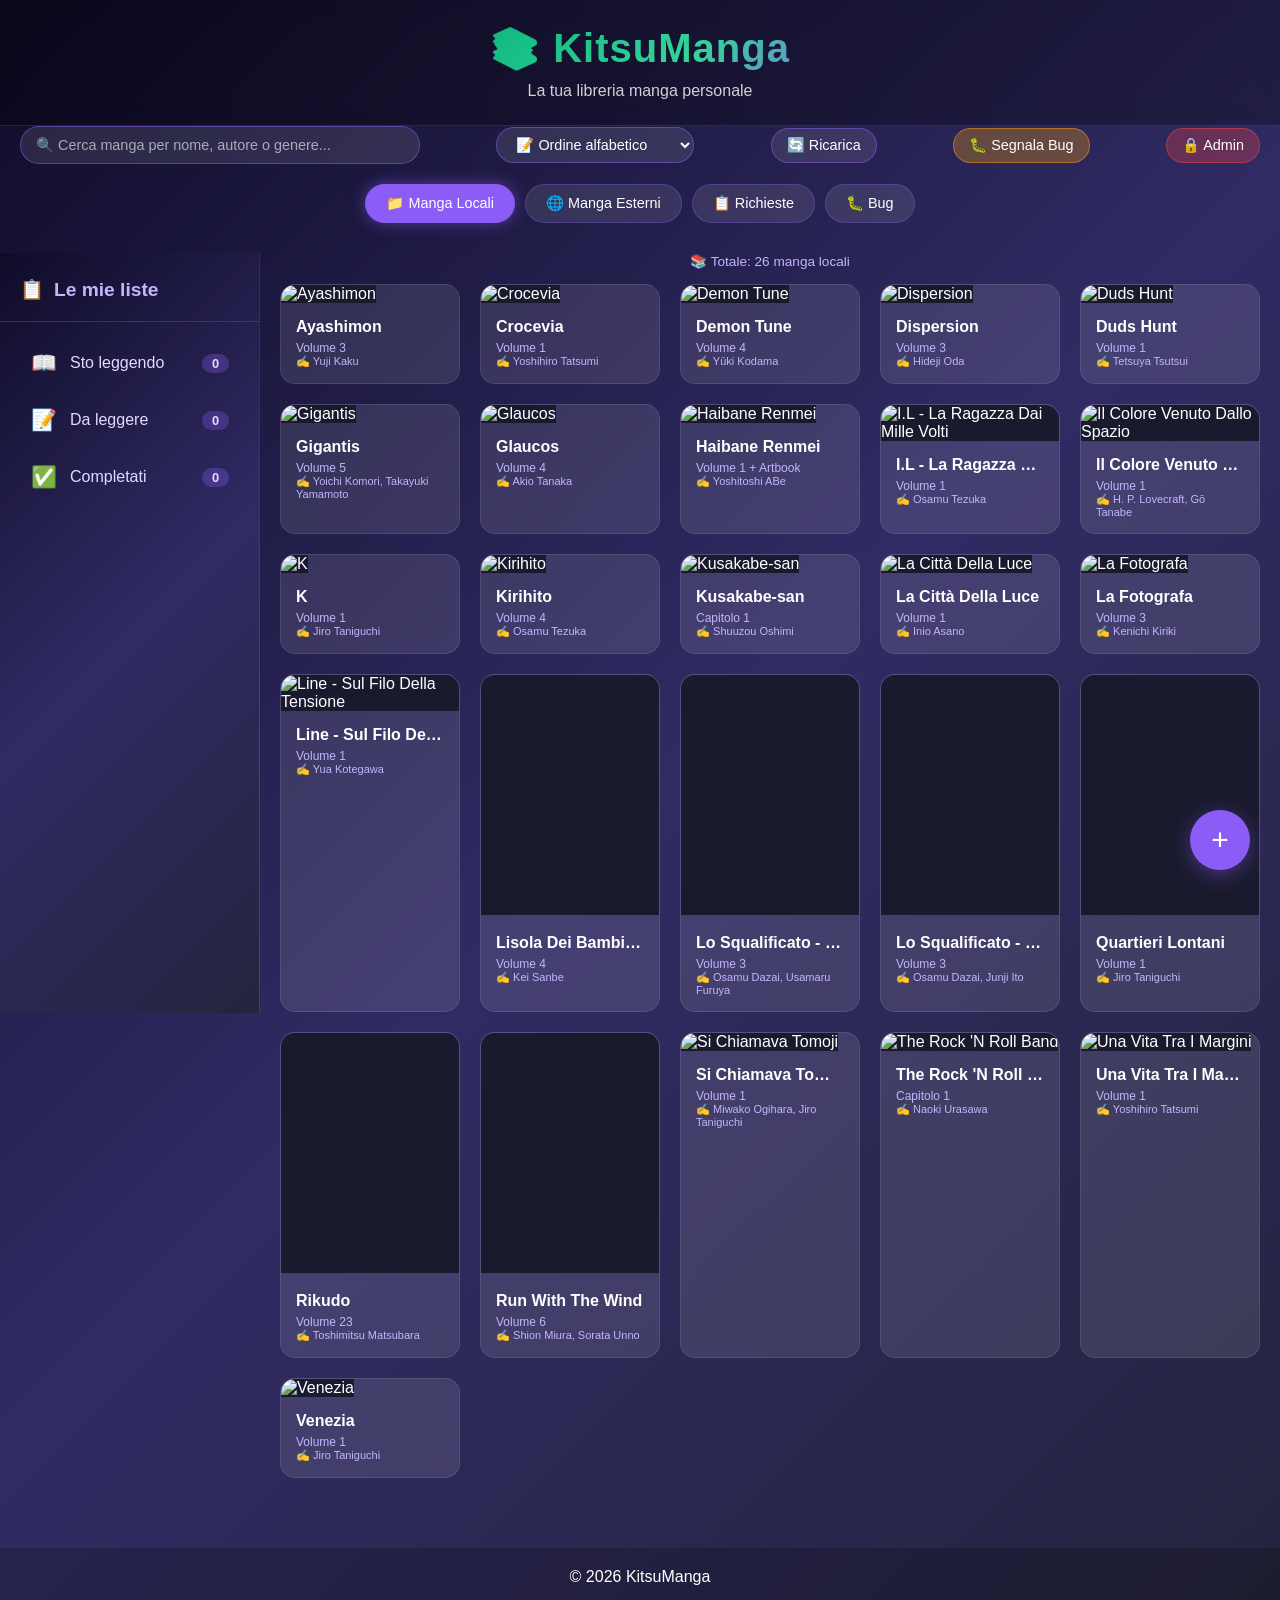
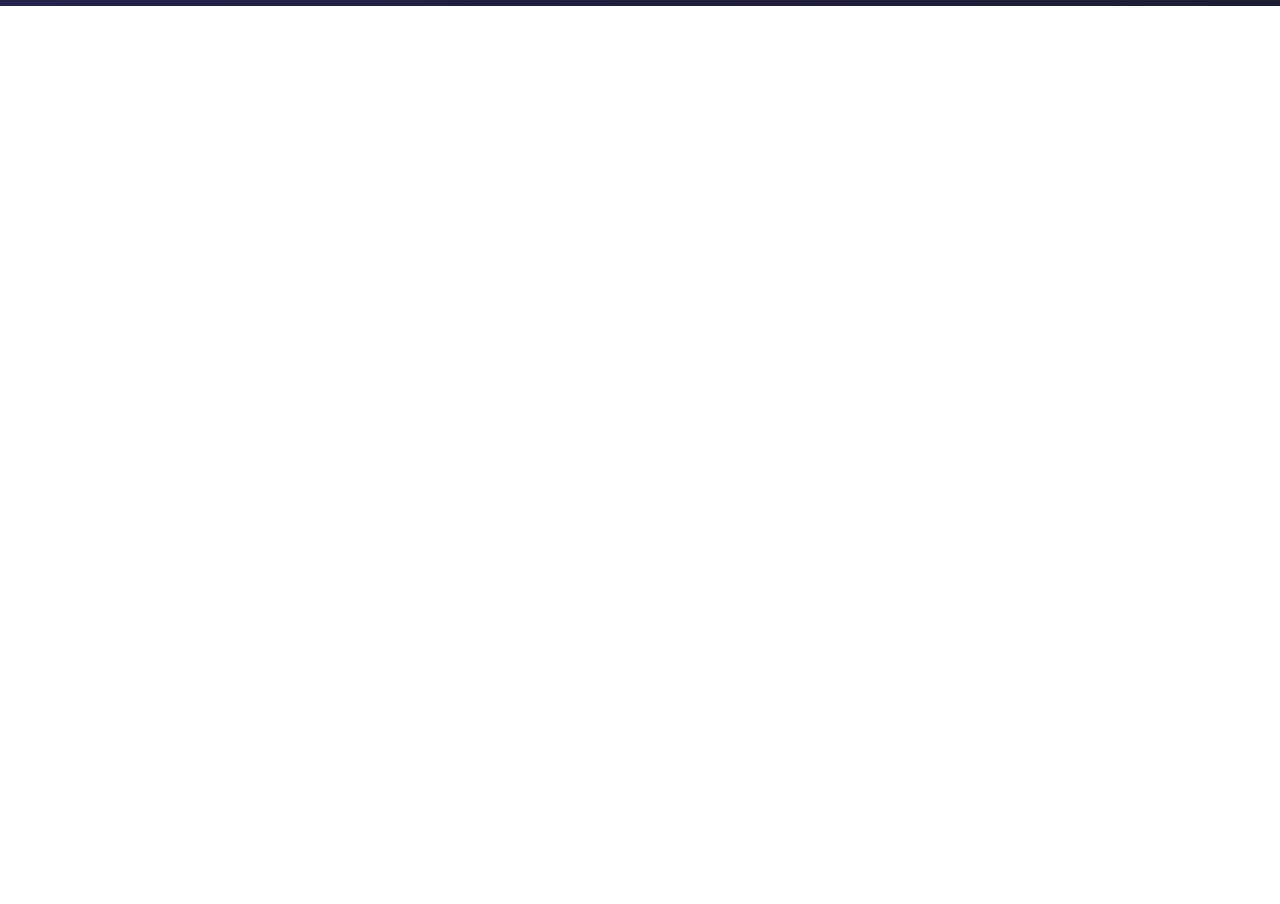
==== commit 22940b77: "." ====
--- a/index.html
+++ b/index.html
@@ -10,7 +10,7 @@
   <meta http-equiv="Cache-Control" content="no-cache, no-store, must-revalidate">
   <meta http-equiv="Pragma" content="no-cache">
   <meta http-equiv="Expires" content="0">
-  <link rel="stylesheet" href="css/style.css">
+  <link rel="stylesheet" href="css/index.css">
 </head>
 <body>
 
@@ -168,7 +168,7 @@
   </div>
 </div>
 
-<script src="js/app.js"></script>
+<script src="js/index.js"></script>
 
 <script>
 if ("serviceWorker" in navigator) {
--- a/css/index.css
+++ b/css/index.css
@@ -0,0 +1,810 @@
+* {
+  margin: 0;
+  padding: 0;
+  box-sizing: border-box;
+}
+
+body {
+  font-family: 'Segoe UI', Arial, sans-serif;
+  background: linear-gradient(135deg, #0f0c29, #302b63, #24243e);
+  min-height: 100vh;
+  color: white;
+}
+
+header {
+  padding: 25px;
+  text-align: center;
+  background: rgba(0,0,0,0.3);
+  backdrop-filter: blur(10px);
+  border-bottom: 1px solid rgba(255,255,255,0.1);
+}
+
+h1 {
+  font-size: 2.5em;
+  font-weight: bold;
+  background: linear-gradient(135deg, #10b981, #34d399, #8b5cf6, #a78bfa);
+  -webkit-background-clip: text;
+  background-clip: text;
+  color: transparent;
+  display: inline-block;
+  animation: gradientShift 3s ease infinite;
+  background-size: 200% 200%;
+  letter-spacing: 1px;
+}
+
+@keyframes gradientShift {
+  0% { background-position: 0% 50%; }
+  50% { background-position: 100% 50%; }
+  100% { background-position: 0% 50%; }
+}
+
+.app-layout {
+  display: flex;
+  min-height: calc(100vh - 140px);
+}
+
+.lists-sidebar {
+  width: 260px;
+  background: linear-gradient(135deg, #0f0c29, #302b63, #24243e);
+  border-right: 1px solid rgba(139, 92, 246, 0.3);
+  padding: 25px 0;
+  position: sticky;
+  top: 0;
+  height: calc(100vh - 140px);
+  overflow-y: auto;
+  flex-shrink: 0;
+  transition: transform 0.3s ease;
+}
+
+.sidebar-header {
+  padding: 0 20px 20px;
+  font-size: 1.2rem;
+  font-weight: 600;
+  color: #c4b5fd;
+  border-bottom: 1px solid rgba(139, 92, 246, 0.3);
+  margin-bottom: 15px;
+  display: flex;
+  align-items: center;
+  gap: 10px;
+}
+
+.sidebar-item {
+  display: flex;
+  align-items: center;
+  gap: 12px;
+  padding: 14px 20px;
+  margin: 5px 10px;
+  border-radius: 12px;
+  cursor: pointer;
+  transition: all 0.2s ease;
+  color: #e2d9ff;
+  background: transparent;
+}
+
+.sidebar-item:hover {
+  background: rgba(139, 92, 246, 0.2);
+  padding-left: 25px;
+}
+
+.sidebar-item.active {
+  background: linear-gradient(135deg, rgba(139, 92, 246, 0.3), rgba(107, 33, 168, 0.3));
+  border: 1px solid rgba(139, 92, 246, 0.4);
+  color: white;
+}
+
+.sidebar-icon {
+  font-size: 1.3rem;
+  width: 28px;
+  text-align: center;
+}
+
+.sidebar-count {
+  margin-left: auto;
+  background: rgba(139, 92, 246, 0.3);
+  padding: 2px 10px;
+  border-radius: 20px;
+  font-size: 0.8rem;
+  font-weight: 600;
+}
+
+.sidebar-item.active .sidebar-count {
+  background: #8b5cf6;
+}
+
+.main-content {
+  flex: 1;
+  padding: 0;
+  min-width: 0;
+}
+
+.lists-dropdown-mobile {
+  display: none;
+  position: relative;
+}
+
+.lists-dropdown-btn {
+  background: linear-gradient(135deg, rgba(139, 92, 246, 0.2), rgba(107, 33, 168, 0.3));
+  color: white;
+  border: 1px solid rgba(139, 92, 246, 0.5);
+  padding: 10px 20px;
+  border-radius: 30px;
+  cursor: pointer;
+  font-size: 0.95rem;
+  font-weight: 600;
+  display: flex;
+  align-items: center;
+  gap: 10px;
+  backdrop-filter: blur(10px);
+  transition: all 0.3s ease;
+  white-space: nowrap;
+}
+
+.lists-dropdown-btn:hover {
+  background: linear-gradient(135deg, rgba(139, 92, 246, 0.4), rgba(107, 33, 168, 0.5));
+}
+
+.dropdown-arrow {
+  font-size: 0.7rem;
+  transition: transform 0.3s ease;
+}
+
+.lists-dropdown-mobile.active .dropdown-arrow {
+  transform: rotate(180deg);
+}
+
+.lists-dropdown-content {
+  position: absolute;
+  top: calc(100% + 10px);
+  left: 0;
+  right: auto;
+  background: rgba(20, 20, 40, 0.98);
+  backdrop-filter: blur(20px);
+  border: 1px solid rgba(139, 92, 246, 0.4);
+  border-radius: 20px;
+  min-width: 220px;
+  overflow: hidden;
+  z-index: 1000;
+  opacity: 0;
+  visibility: hidden;
+  transform: translateY(-10px);
+  transition: all 0.3s cubic-bezier(0.4, 0, 0.2, 1);
+  box-shadow: 0 20px 40px rgba(0, 0, 0, 0.5);
+}
+
+.lists-dropdown-mobile.active .lists-dropdown-content {
+  opacity: 1;
+  visibility: visible;
+  transform: translateY(0);
+}
+
+.dropdown-item {
+  display: flex;
+  align-items: center;
+  gap: 12px;
+  padding: 14px 20px;
+  cursor: pointer;
+  transition: all 0.2s ease;
+  border-bottom: 1px solid rgba(255, 255, 255, 0.05);
+  color: #e2d9ff;
+}
+
+.dropdown-item:last-child {
+  border-bottom: none;
+}
+
+.dropdown-item:hover {
+  background: rgba(139, 92, 246, 0.25);
+  padding-left: 25px;
+}
+
+.dropdown-item.active {
+  background: rgba(139, 92, 246, 0.3);
+  color: white;
+}
+
+.dropdown-icon {
+  font-size: 1.2rem;
+  width: 24px;
+  text-align: center;
+}
+
+.dropdown-count {
+  margin-left: auto;
+  background: rgba(139, 92, 246, 0.3);
+  padding: 2px 8px;
+  border-radius: 20px;
+  font-size: 0.75rem;
+}
+
+@media (max-width: 900px) {
+  .lists-sidebar {
+    display: none;
+  }
+  .lists-dropdown-mobile {
+    display: block;
+  }
+}
+
+@media (min-width: 901px) {
+  .lists-dropdown-mobile {
+    display: none;
+  }
+}
+
+.controls {
+  display: flex;
+  justify-content: space-between;
+  align-items: center;
+  max-width: 1400px;
+  margin: 0 auto 20px;
+  padding: 0 20px;
+  gap: 15px;
+  flex-wrap: wrap;
+}
+
+.search-container {
+  flex: 1;
+  max-width: 400px;
+  position: relative;
+}
+
+.search-input {
+  width: 100%;
+  padding: 10px 15px;
+  background: rgba(255,255,255,0.1);
+  border: 1px solid rgba(139, 92, 246, 0.5);
+  border-radius: 25px;
+  color: white;
+  font-size: 0.9rem;
+  transition: all 0.3s;
+  outline: none;
+}
+
+.search-input:focus {
+  border-color: #8b5cf6;
+  background: rgba(255,255,255,0.15);
+  box-shadow: 0 0 10px rgba(139, 92, 246, 0.3);
+}
+
+.search-input::placeholder {
+  color: rgba(255,255,255,0.6);
+}
+
+.search-clear {
+  position: absolute;
+  right: 12px;
+  top: 50%;
+  transform: translateY(-50%);
+  background: rgba(255,255,255,0.2);
+  border: none;
+  color: white;
+  width: 22px;
+  height: 22px;
+  border-radius: 50%;
+  cursor: pointer;
+  display: flex;
+  align-items: center;
+  justify-content: center;
+  font-size: 14px;
+  transition: 0.2s;
+}
+
+.search-clear:hover {
+  background: rgba(255,255,255,0.4);
+}
+
+.sort-select {
+  background: rgba(255,255,255,0.1);
+  color: white;
+  border: 1px solid rgba(139, 92, 246, 0.5);
+  padding: 8px 15px;
+  border-radius: 20px;
+  cursor: pointer;
+  font-size: 0.9rem;
+}
+
+.sort-select:hover {
+  background: rgba(139, 92, 246, 0.3);
+}
+
+.reload-btn {
+  background: rgba(255,255,255,0.1);
+  border: 1px solid rgba(139, 92, 246, 0.5);
+  padding: 8px 15px;
+  border-radius: 20px;
+  cursor: pointer;
+  color: white;
+  font-size: 0.9rem;
+  transition: 0.3s;
+}
+
+.reload-btn:hover {
+  background: rgba(139, 92, 246, 0.3);
+  transform: scale(1.02);
+}
+
+.admin-btn {
+  background: rgba(239, 68, 68, 0.3);
+  border: 1px solid rgba(239, 68, 68, 0.5);
+  padding: 8px 15px;
+  border-radius: 20px;
+  cursor: pointer;
+  color: white;
+  font-size: 0.9rem;
+  transition: 0.3s;
+}
+
+.admin-btn:hover {
+  background: rgba(239, 68, 68, 0.5);
+  transform: scale(1.02);
+}
+
+.bug-btn {
+  background: rgba(245, 158, 11, 0.3);
+  border: 1px solid rgba(245, 158, 11, 0.5);
+  padding: 8px 15px;
+  border-radius: 20px;
+  cursor: pointer;
+  color: white;
+  font-size: 0.9rem;
+  transition: 0.3s;
+}
+
+.bug-btn:hover {
+  background: rgba(245, 158, 11, 0.5);
+  transform: scale(1.02);
+}
+
+.results-info {
+  font-size: 0.85rem;
+  color: #c4b5fd;
+  padding: 0 20px;
+  margin-bottom: 15px;
+  text-align: center;
+}
+
+.tabs {
+  display: flex;
+  justify-content: center;
+  gap: 10px;
+  margin-bottom: 30px;
+  padding: 0 20px;
+  flex-wrap: wrap;
+}
+
+.tab-btn {
+  background: rgba(255,255,255,0.1);
+  border: 1px solid rgba(139, 92, 246, 0.3);
+  padding: 10px 20px;
+  border-radius: 25px;
+  cursor: pointer;
+  color: white;
+  font-size: 0.9rem;
+  transition: 0.3s;
+  white-space: nowrap;
+}
+
+.tab-btn.active {
+  background: #8b5cf6;
+  border-color: #8b5cf6;
+  box-shadow: 0 0 15px rgba(139, 92, 246, 0.5);
+}
+
+.tab-btn:hover:not(.active) {
+  background: rgba(139, 92, 246, 0.3);
+}
+
+.container {
+  padding: 0 20px 30px;
+  max-width: 1400px;
+  margin: 0 auto;
+}
+
+.grid {
+  display: grid;
+  grid-template-columns: repeat(auto-fill, minmax(180px, 1fr));
+  gap: 20px;
+}
+
+.card {
+  background: rgba(255,255,255,0.1);
+  border-radius: 15px;
+  overflow: hidden;
+  cursor: pointer;
+  transition: all 0.3s;
+  border: 1px solid rgba(255,255,255,0.1);
+  position: relative;
+}
+
+.card:hover {
+  transform: translateY(-8px);
+  box-shadow: 0 15px 30px rgba(0,0,0,0.5);
+  border-color: #8b5cf6;
+}
+
+.card img {
+  width: 100%;
+  height: 240px;
+  object-fit: cover;
+  background: #1a1a2e;
+}
+
+.info {
+  padding: 15px;
+}
+
+.title {
+  font-weight: bold;
+  margin-bottom: 5px;
+  white-space: nowrap;
+  overflow: hidden;
+  text-overflow: ellipsis;
+}
+
+.chapter {
+  font-size: 12px;
+  color: #c4b5fd;
+}
+
+.external-badge {
+  position: absolute;
+  top: 10px;
+  right: 10px;
+  background: rgba(139, 92, 246, 0.9);
+  padding: 4px 8px;
+  border-radius: 12px;
+  font-size: 11px;
+  font-weight: bold;
+  backdrop-filter: blur(5px);
+}
+
+.request-badge {
+  position: absolute;
+  top: 10px;
+  left: 10px;
+  background: rgba(239, 68, 68, 0.9);
+  padding: 4px 8px;
+  border-radius: 12px;
+  font-size: 11px;
+  font-weight: bold;
+  backdrop-filter: blur(5px);
+}
+
+.bug-badge {
+  position: absolute;
+  top: 10px;
+  left: 10px;
+  background: rgba(245, 158, 11, 0.9);
+  padding: 4px 8px;
+  border-radius: 12px;
+  font-size: 11px;
+  font-weight: bold;
+  backdrop-filter: blur(5px);
+}
+
+.status-badge {
+  position: absolute;
+  bottom: 10px;
+  right: 10px;
+  padding: 4px 8px;
+  border-radius: 12px;
+  font-size: 10px;
+  font-weight: bold;
+}
+
+.status-pending {
+  background: rgba(245, 158, 11, 0.9);
+}
+
+.status-approved {
+  background: rgba(16, 185, 129, 0.9);
+}
+
+.status-rejected {
+  background: rgba(239, 68, 68, 0.9);
+}
+
+.status-fixed {
+  background: rgba(16, 185, 129, 0.9);
+}
+
+.remove-from-list-btn {
+  background: #ef4444;
+  border: none;
+  color: white;
+  padding: 6px 12px;
+  border-radius: 15px;
+  margin-top: 10px;
+  cursor: pointer;
+  font-size: 11px;
+  width: 100%;
+  transition: 0.2s;
+  font-weight: 500;
+}
+
+.remove-from-list-btn:hover {
+  background: #dc2626;
+}
+
+.no-results {
+  grid-column: 1/-1;
+  text-align: center;
+  padding: 50px;
+  color: #c4b5fd;
+}
+
+.add-manga {
+  position: fixed;
+  bottom: 30px;
+  right: 30px;
+  background: #8b5cf6;
+  color: white;
+  width: 60px;
+  height: 60px;
+  border-radius: 50%;
+  display: flex;
+  align-items: center;
+  justify-content: center;
+  font-size: 30px;
+  cursor: pointer;
+  box-shadow: 0 5px 20px rgba(139, 92, 246, 0.4);
+  transition: 0.3s;
+  border: none;
+  text-decoration: none;
+  z-index: 100;
+}
+
+.add-manga:hover {
+  transform: scale(1.1);
+  background: #a78bfa;
+}
+
+footer {
+  text-align: center;
+  padding: 20px;
+  background: rgba(0,0,0,0.2);
+  margin-top: 40px;
+}
+
+.modal {
+  display: none;
+  position: fixed;
+  top: 0;
+  left: 0;
+  width: 100%;
+  height: 100%;
+  background: rgba(0,0,0,0.8);
+  z-index: 2000;
+  align-items: center;
+  justify-content: center;
+}
+
+.modal.active {
+  display: flex;
+}
+
+.modal-content {
+  background: linear-gradient(135deg, #1a1a2e, #16213e);
+  border-radius: 20px;
+  padding: 30px;
+  max-width: 500px;
+  width: 90%;
+  border: 1px solid #8b5cf6;
+  max-height: 85vh;
+  overflow-y: auto;
+}
+
+.modal-content h2 {
+  margin-bottom: 20px;
+  color: #c4b5fd;
+}
+
+.modal-content input, .modal-content textarea, .modal-content select {
+  width: 100%;
+  padding: 10px;
+  margin-bottom: 15px;
+  background: rgba(255,255,255,0.1);
+  border: 1px solid rgba(139, 92, 246, 0.5);
+  border-radius: 10px;
+  color: white;
+  font-size: 0.9rem;
+}
+
+.modal-content textarea {
+  resize: vertical;
+  min-height: 80px;
+}
+
+.modal-content button {
+  background: #8b5cf6;
+  color: white;
+  border: none;
+  padding: 10px 20px;
+  border-radius: 10px;
+  cursor: pointer;
+  font-size: 1rem;
+  margin-right: 10px;
+}
+
+.modal-content button:hover {
+  background: #a78bfa;
+}
+
+.close-modal {
+  background: rgba(255,255,255,0.2) !important;
+}
+
+.cover-preview {
+  margin-bottom: 15px;
+  text-align: center;
+}
+
+.cover-preview img {
+  max-width: 100px;
+  max-height: 150px;
+  border-radius: 10px;
+  border: 2px solid #8b5cf6;
+  display: none;
+}
+
+.cover-preview img.show {
+  display: inline-block;
+}
+
+.input-hint {
+  font-size: 0.7rem;
+  color: #9ca3af;
+  margin-top: -12px;
+  margin-bottom: 15px;
+}
+
+.admin-panel {
+  display: none;
+  position: fixed;
+  top: 0;
+  left: 0;
+  width: 100%;
+  height: 100%;
+  background: rgba(0,0,0,0.95);
+  z-index: 3000;
+  overflow-y: auto;
+  padding: 20px;
+}
+
+.admin-panel.active {
+  display: block;
+}
+
+.admin-container {
+  max-width: 1200px;
+  margin: 0 auto;
+}
+
+.admin-tabs {
+  display: flex;
+  gap: 10px;
+  margin-bottom: 20px;
+  justify-content: center;
+}
+
+.admin-tab-btn {
+  background: rgba(255,255,255,0.1);
+  border: 1px solid rgba(139, 92, 246, 0.3);
+  padding: 10px 25px;
+  border-radius: 25px;
+  cursor: pointer;
+  color: white;
+  font-size: 1rem;
+  transition: 0.3s;
+}
+
+.admin-tab-btn.active {
+  background: #8b5cf6;
+  border-color: #8b5cf6;
+}
+
+.request-card, .bug-card {
+  background: rgba(255,255,255,0.1);
+  border-radius: 15px;
+  padding: 20px;
+  margin-bottom: 20px;
+  border: 1px solid rgba(139, 92, 246, 0.3);
+}
+
+.request-card h3, .bug-card h3 {
+  color: #c4b5fd;
+  margin-bottom: 10px;
+}
+
+.request-card p, .bug-card p {
+  margin-bottom: 8px;
+  opacity: 0.9;
+}
+
+.request-card .cover-thumb, .bug-card .cover-thumb {
+  max-width: 80px;
+  max-height: 120px;
+  border-radius: 8px;
+  margin-top: 10px;
+}
+
+.request-actions, .bug-actions {
+  display: flex;
+  gap: 10px;
+  margin-top: 15px;
+}
+
+.approve-btn {
+  background: #10b981;
+  color: white;
+  border: none;
+  padding: 8px 20px;
+  border-radius: 8px;
+  cursor: pointer;
+}
+
+.reject-btn {
+  background: #ef4444;
+  color: white;
+  border: none;
+  padding: 8px 20px;
+  border-radius: 8px;
+  cursor: pointer;
+}
+
+.fix-btn {
+  background: #10b981;
+  color: white;
+  border: none;
+  padding: 8px 20px;
+  border-radius: 8px;
+  cursor: pointer;
+}
+
+.admin-close {
+  position: fixed;
+  top: 20px;
+  right: 20px;
+  background: #ef4444;
+  color: white;
+  border: none;
+  padding: 10px 20px;
+  border-radius: 20px;
+  cursor: pointer;
+  z-index: 3001;
+}
+
+.toast {
+  position: fixed;
+  bottom: 100px;
+  left: 50%;
+  transform: translateX(-50%);
+  background: linear-gradient(135deg, #8b5cf6, #6b21a8);
+  color: white;
+  padding: 12px 24px;
+  border-radius: 40px;
+  font-size: 0.9rem;
+  z-index: 2000;
+  animation: toastFade 3s ease forwards;
+  pointer-events: none;
+  white-space: nowrap;
+  box-shadow: 0 5px 20px rgba(139, 92, 246, 0.4);
+}
+
+@keyframes toastFade {
+  0% { opacity: 0; transform: translateX(-50%) translateY(20px); }
+  15% { opacity: 1; transform: translateX(-50%) translateY(0); }
+  85% { opacity: 1; }
+  100% { opacity: 0; transform: translateX(-50%) translateY(-20px); visibility: hidden; }
+}
+
+@media (max-width: 768px) {
+  h1 { font-size: 1.8em; }
+  .controls { flex-direction: row; align-items: center; }
+  .search-container { max-width: 100%; }
+  .grid { gap: 15px; grid-template-columns: repeat(auto-fill, minmax(140px, 1fr)); }
+  .card img { height: 180px; }
+  .tab-btn { padding: 8px 12px; font-size: 0.8rem; }
+  .toast { font-size: 0.8rem; padding: 8px 16px; white-space: nowrap; bottom: 80px; }
+  .admin-tab-btn { padding: 6px 15px; font-size: 0.85rem; }
+}
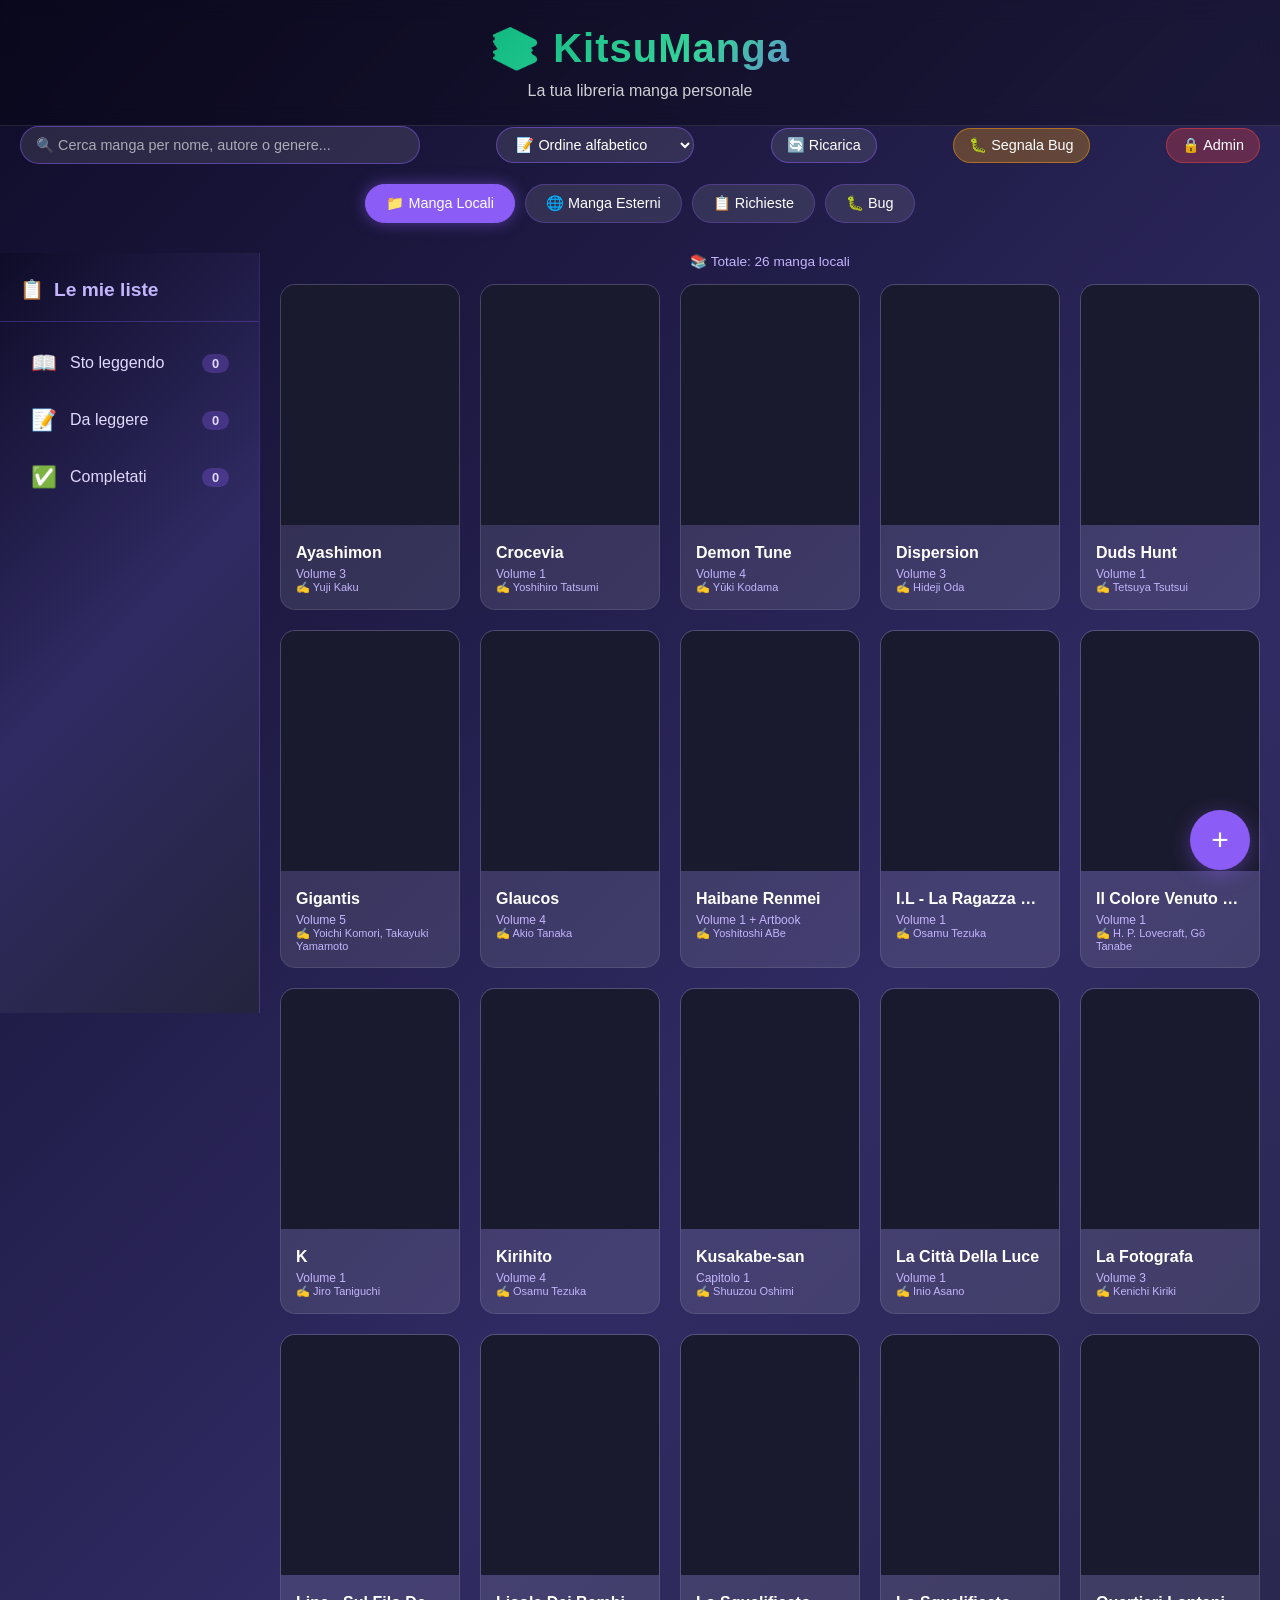
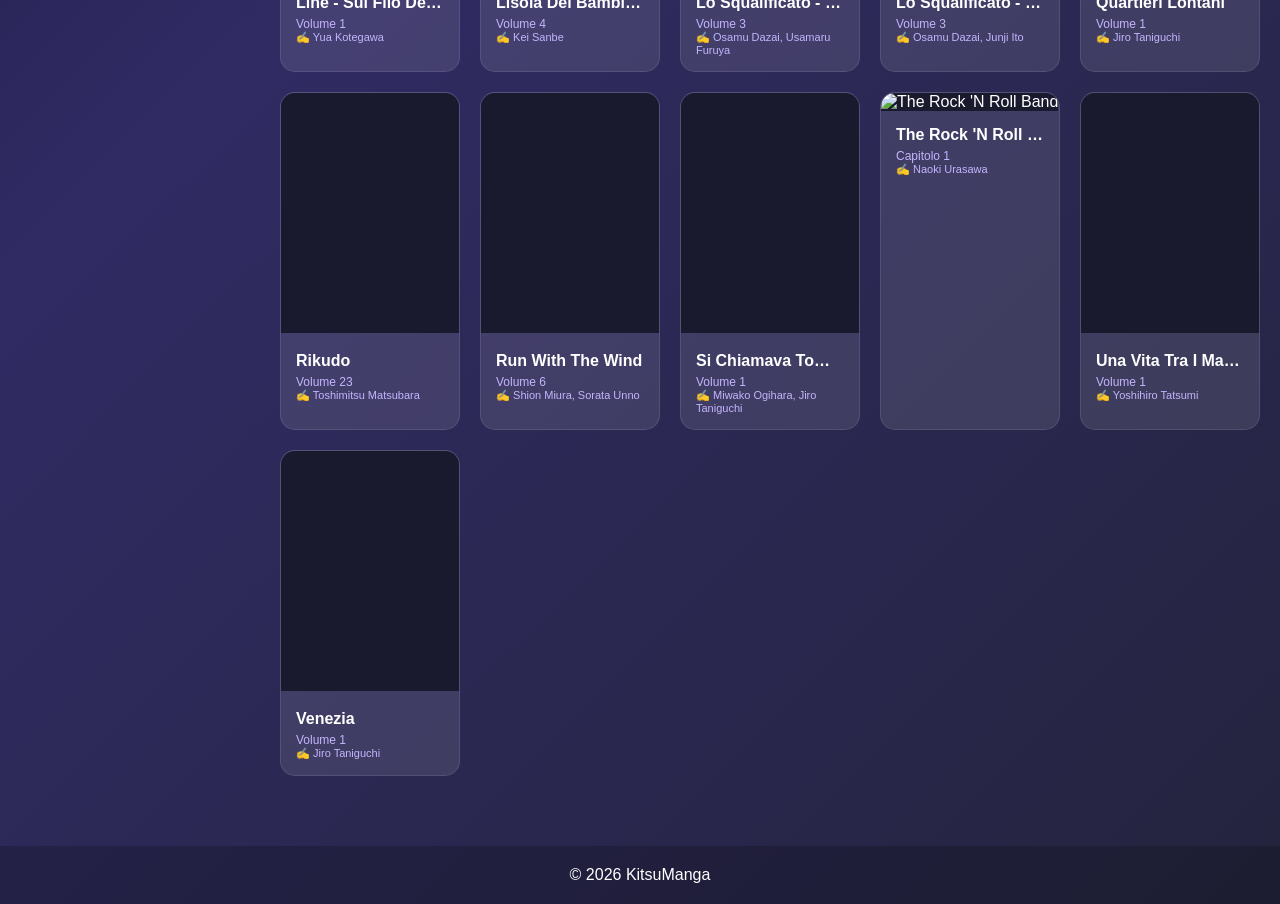
==== commit d4170f91: "." ====
--- a/index.html
+++ b/index.html
@@ -168,6 +168,7 @@
   </div>
 </div>
 
+<script src="js/manga-provider.js"></script>
 <script src="js/index.js"></script>
 
 <script>
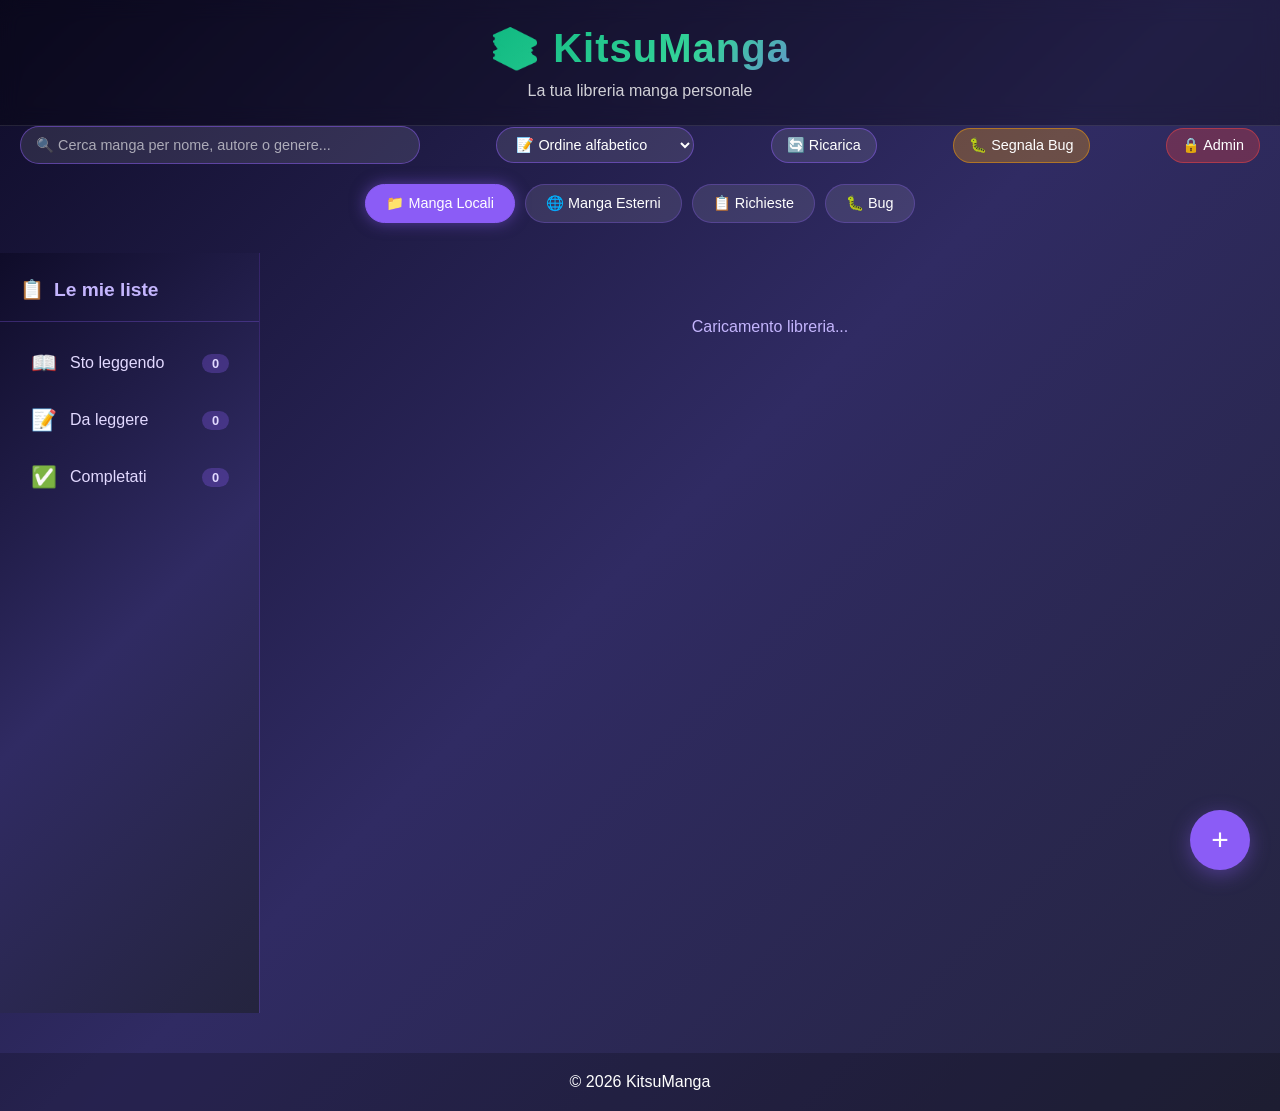
==== commit a2bee703: "." ====
--- a/index.html
+++ b/index.html
@@ -23,6 +23,7 @@
   <div class="search-container">
     <input type="text" class="search-input" id="searchInput" placeholder="🔍 Cerca manga per nome, autore o genere..." autocomplete="off">
     <button class="search-clear" id="searchClear" style="display: none;">✕</button>
+    <button class="search-submit" id="searchSubmitBtn" style="display: none;">🔍 Cerca</button>
   </div>
   <select class="sort-select" id="sortSelect">
     <option value="title">📝 Ordine alfabetico</option>
--- a/css/index.css
+++ b/css/index.css
@@ -293,6 +293,27 @@
   background: rgba(255,255,255,0.4);
 }
 
+.search-submit {
+  position: absolute;
+  right: 40px;
+  top: 50%;
+  transform: translateY(-50%);
+  background: #8b5cf6;
+  border: none;
+  color: white;
+  padding: 5px 12px;
+  border-radius: 20px;
+  cursor: pointer;
+  font-size: 0.8rem;
+  font-weight: bold;
+  transition: 0.2s;
+}
+
+.search-submit:hover {
+  background: #a78bfa;
+  transform: translateY(-50%) scale(1.02);
+}
+
 .sort-select {
   background: rgba(255,255,255,0.1);
   color: white;
